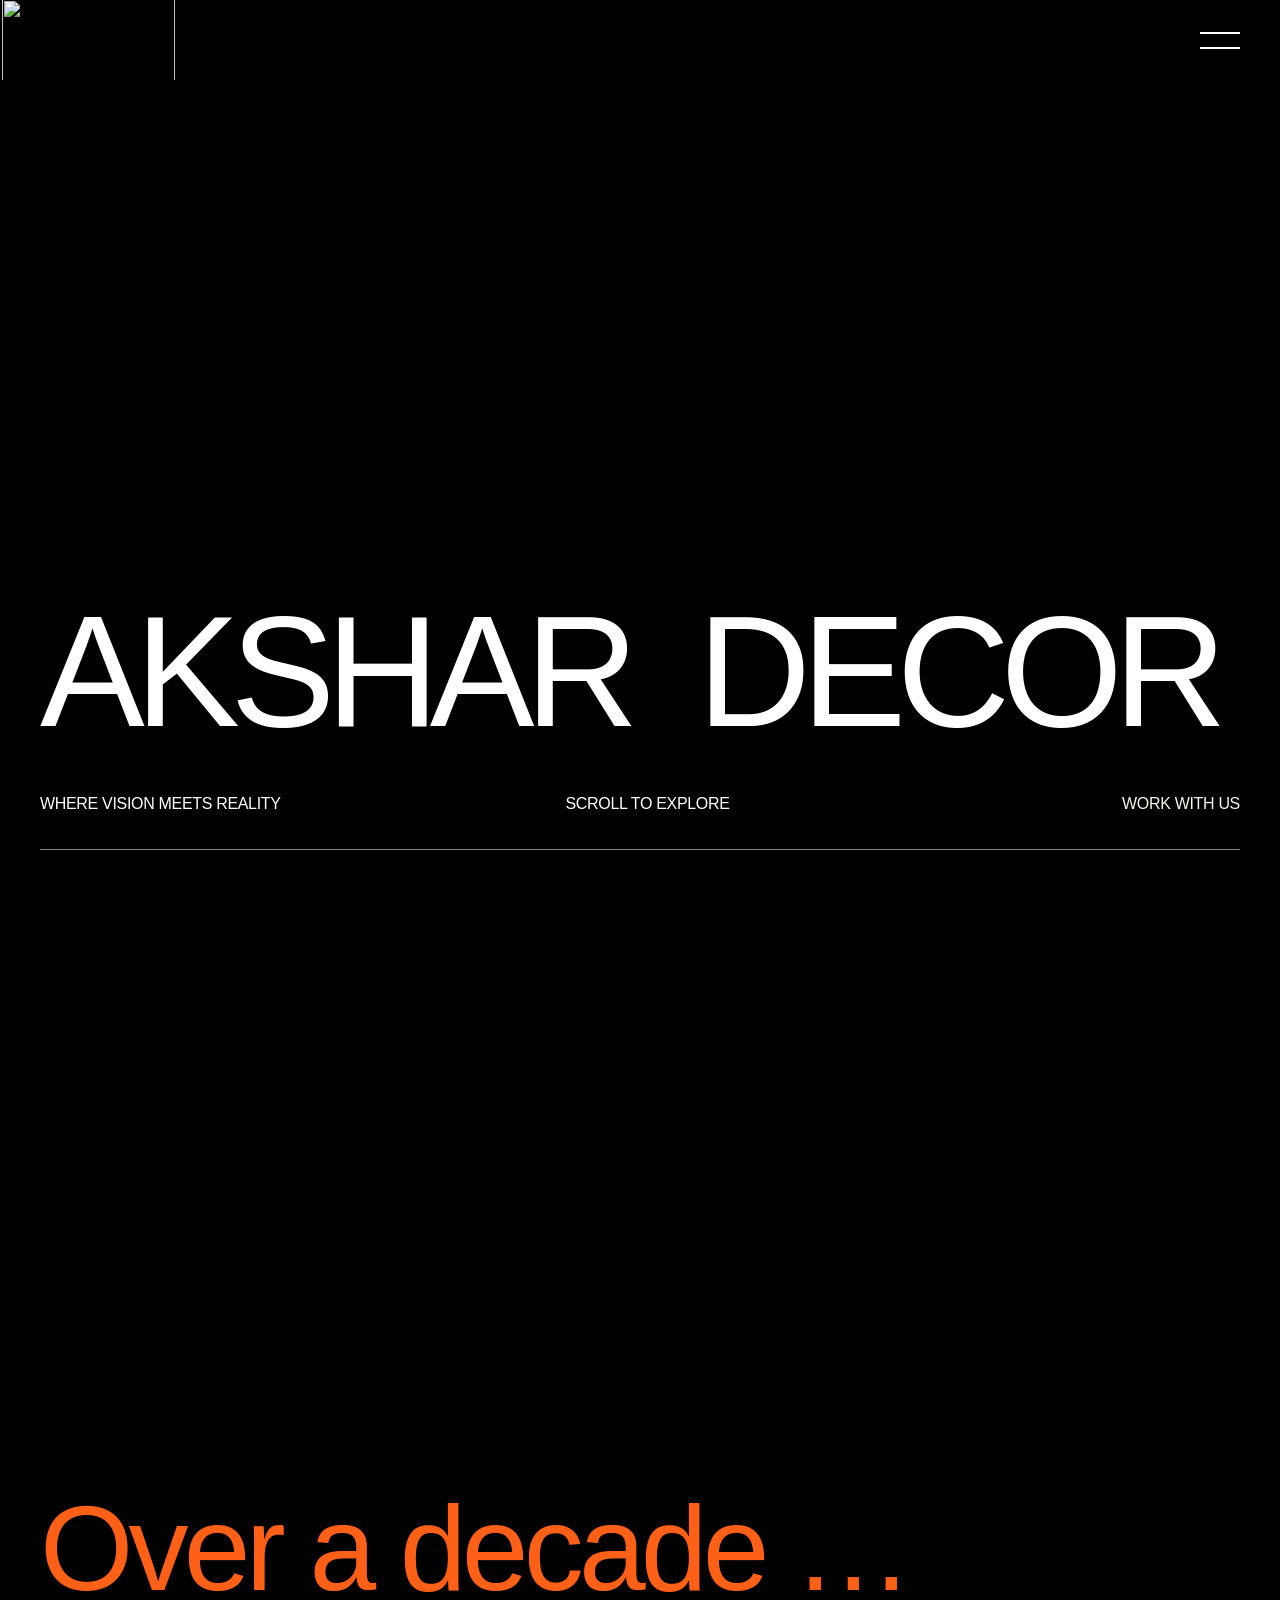
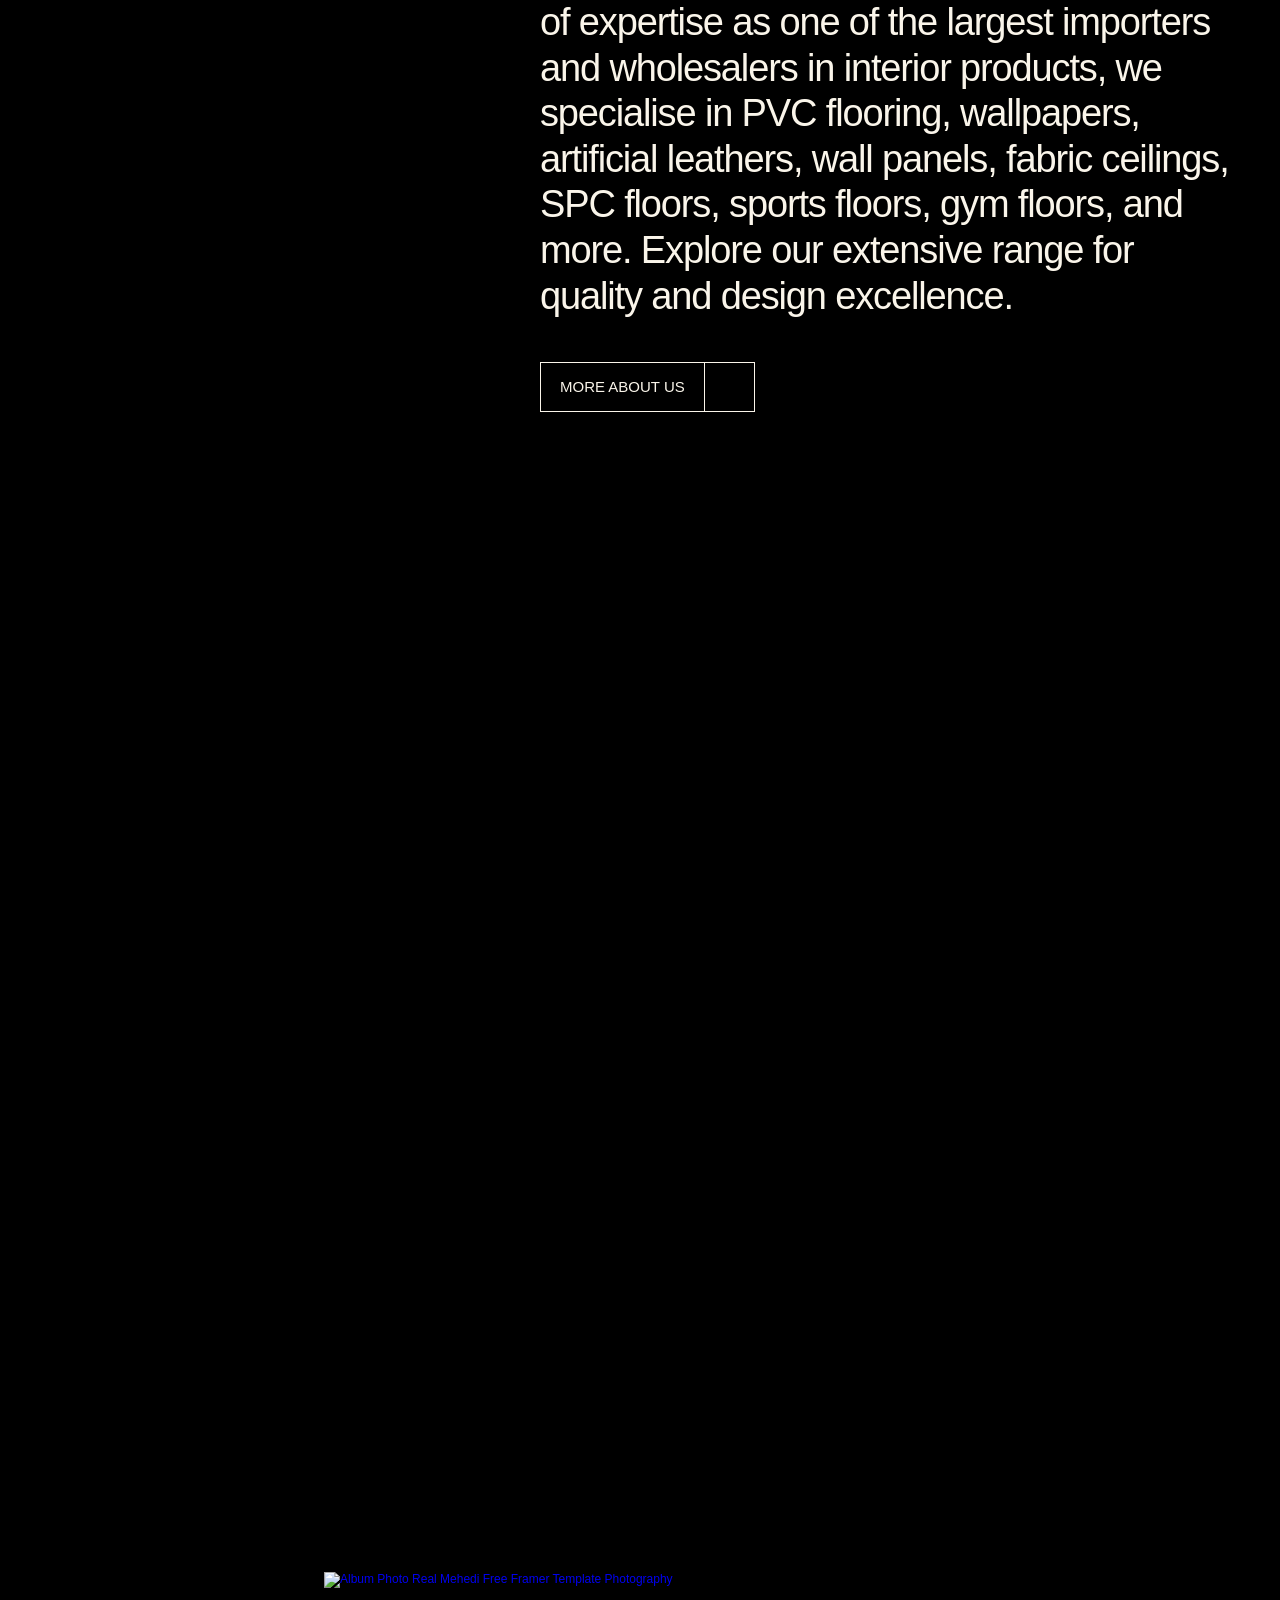
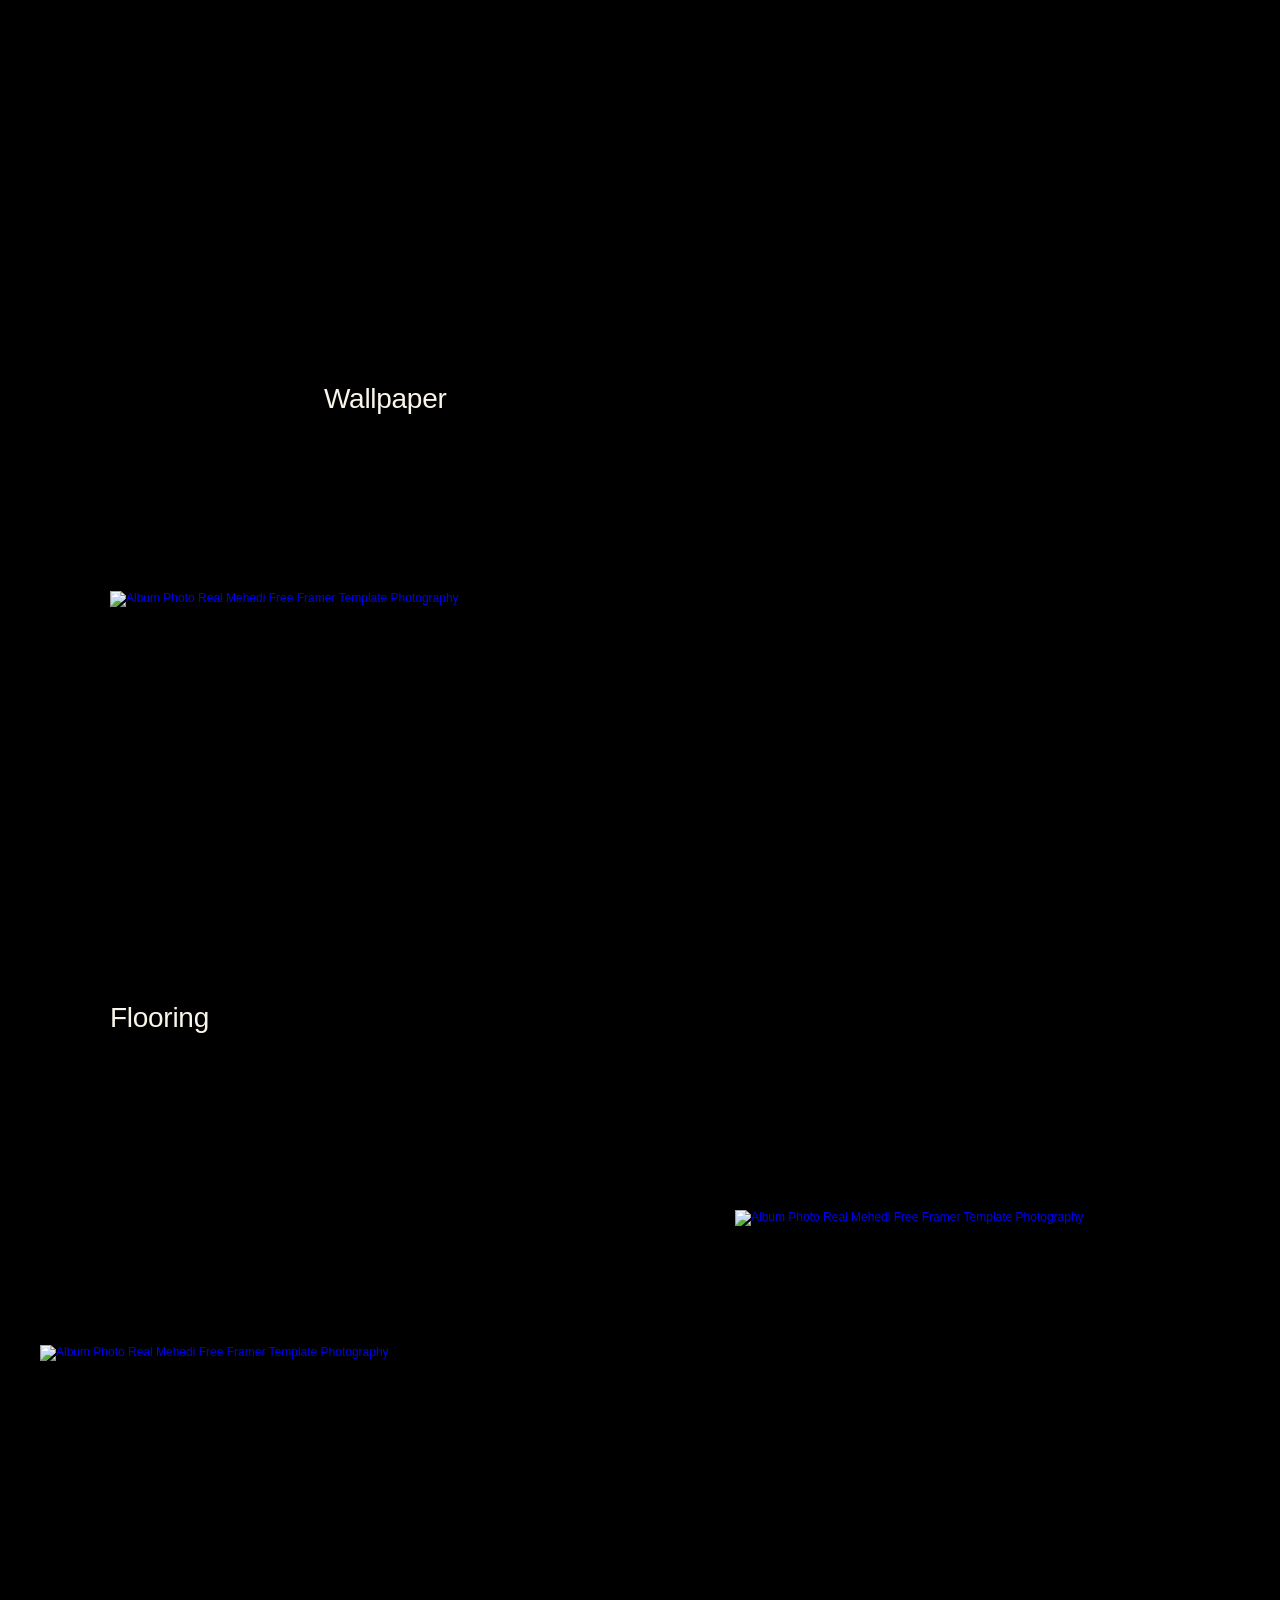
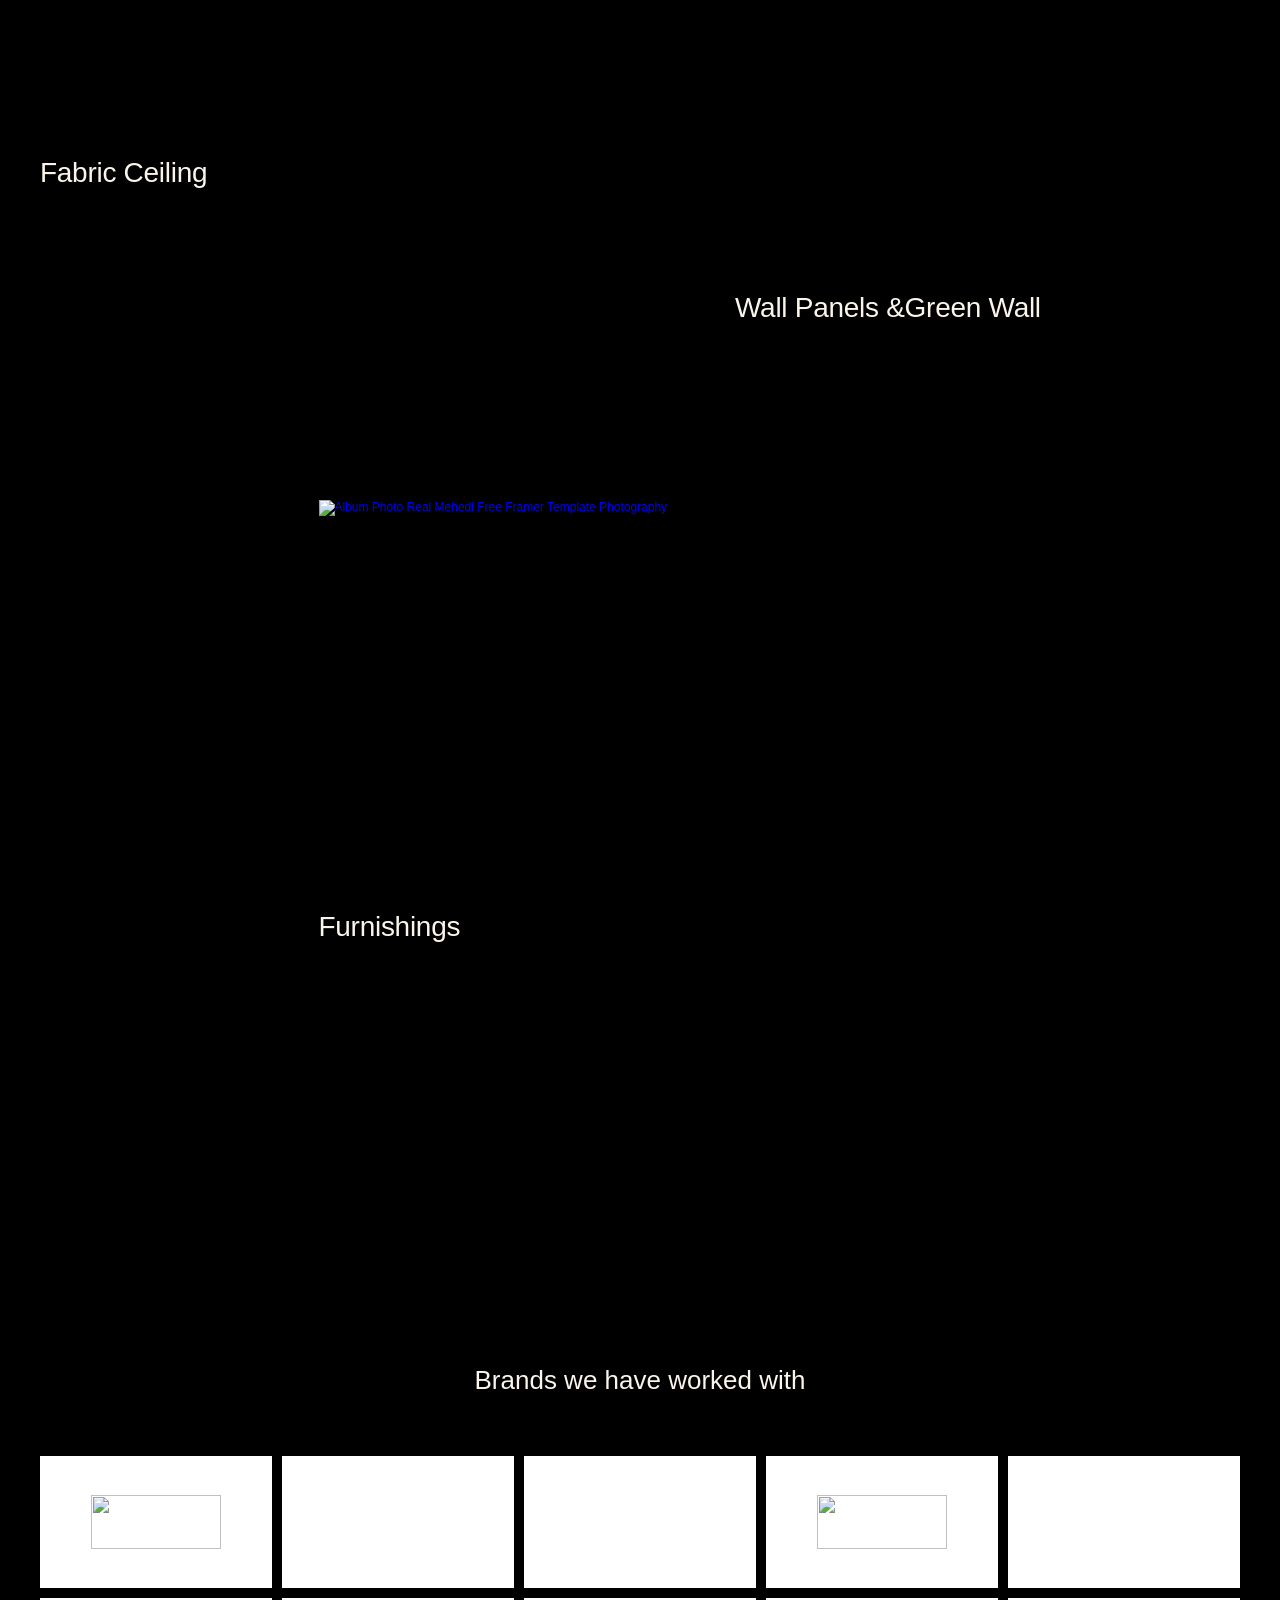
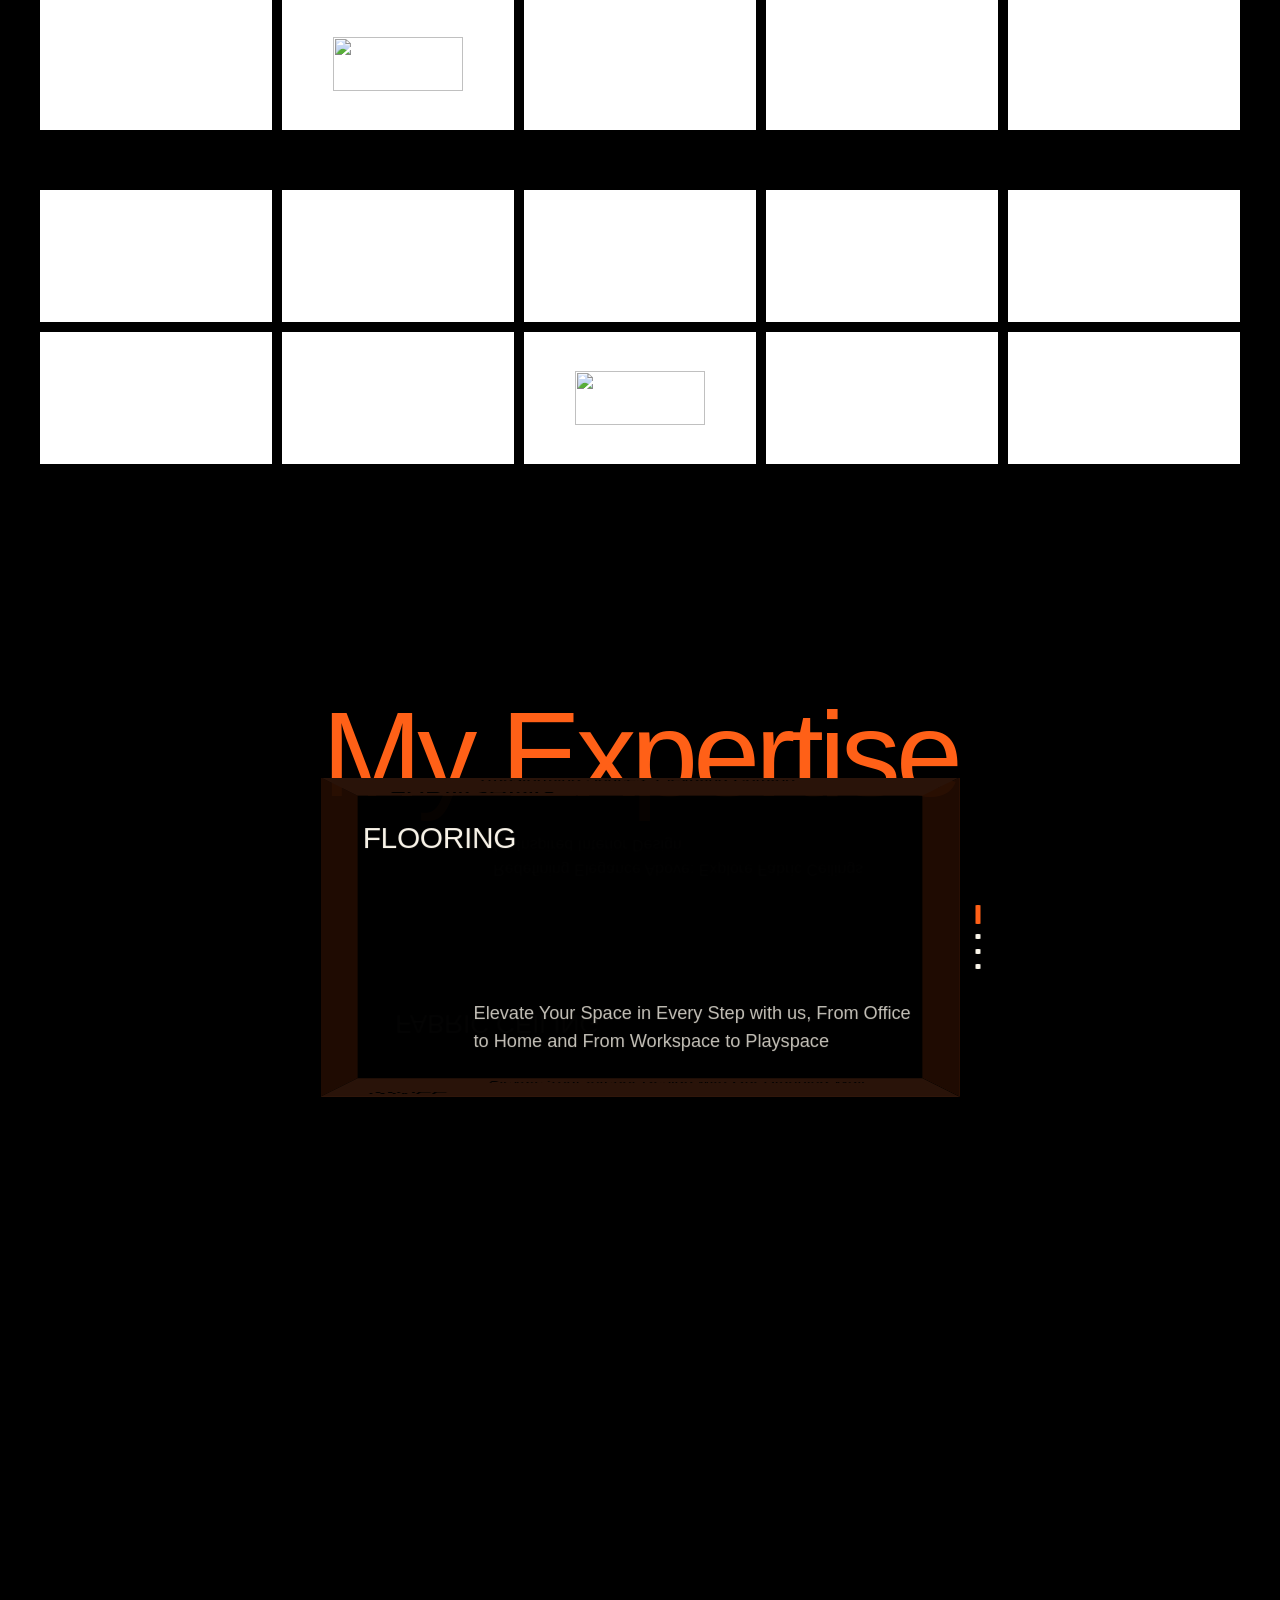
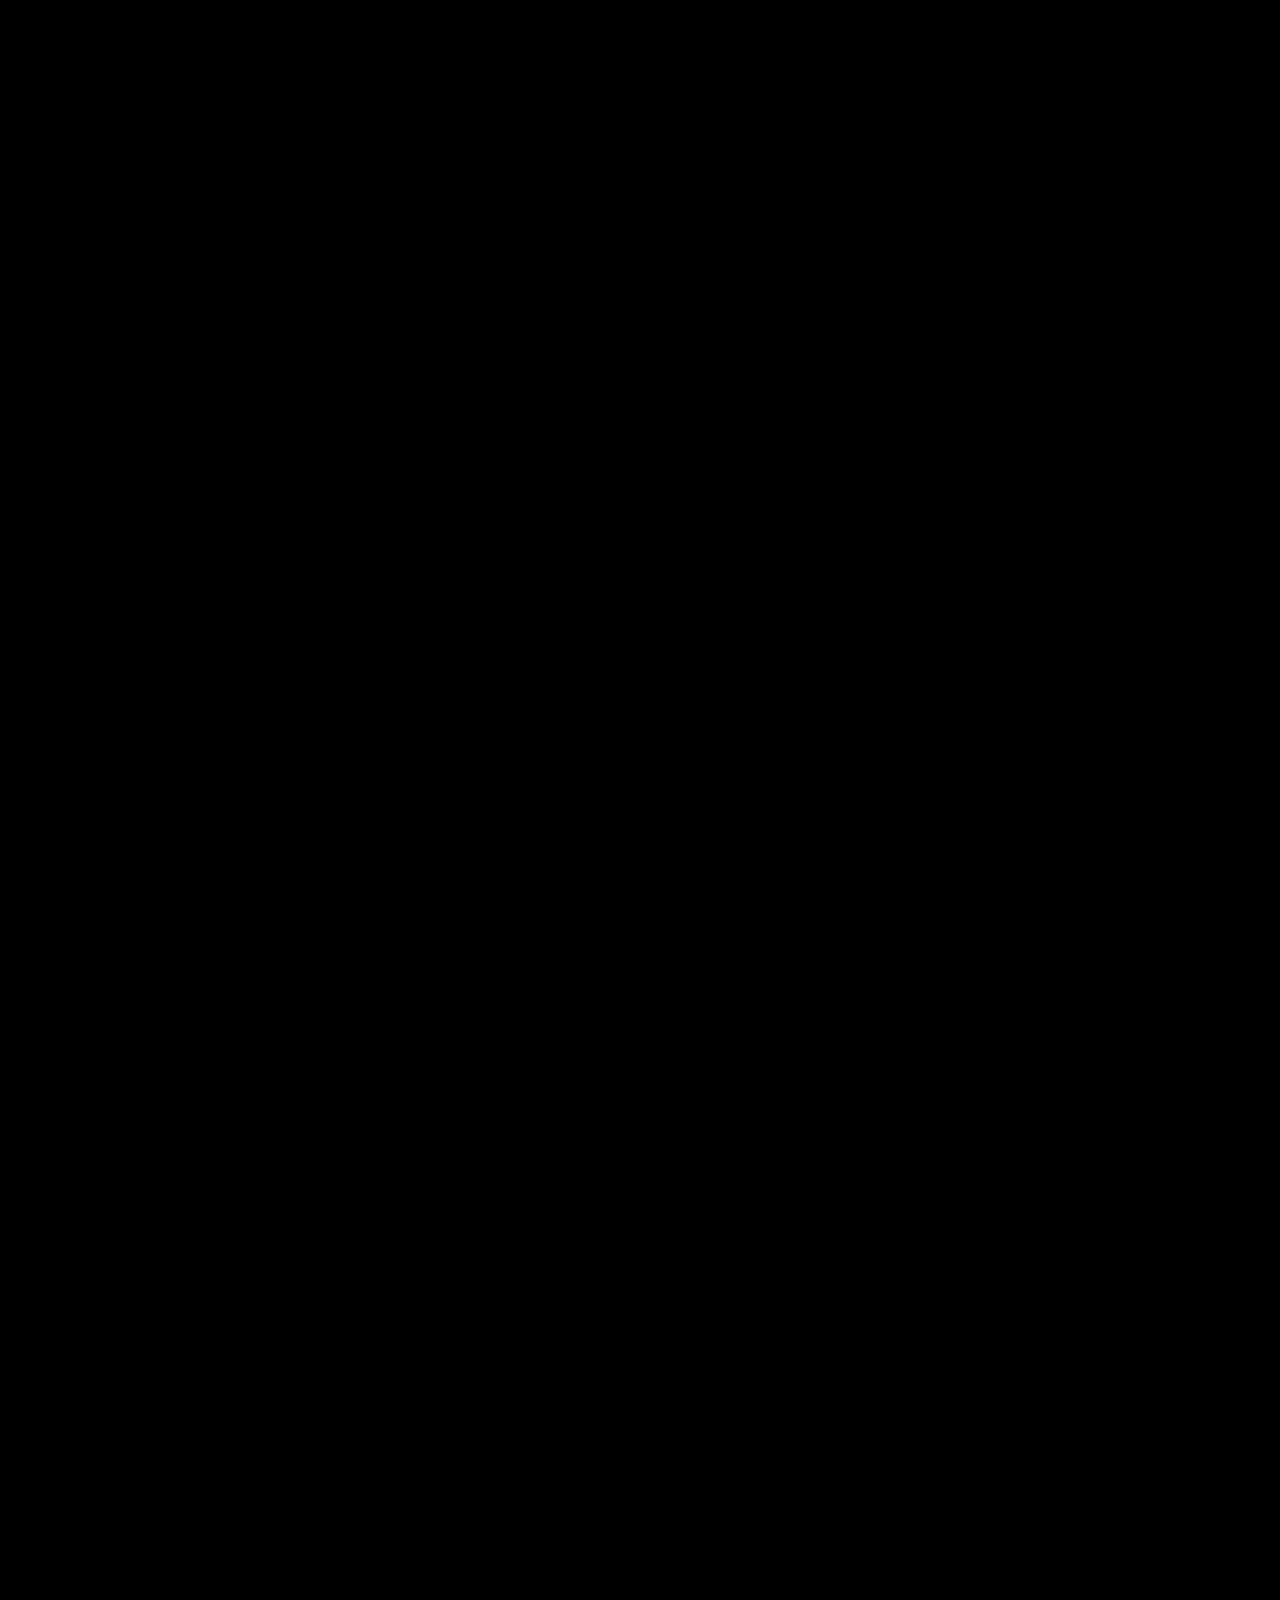
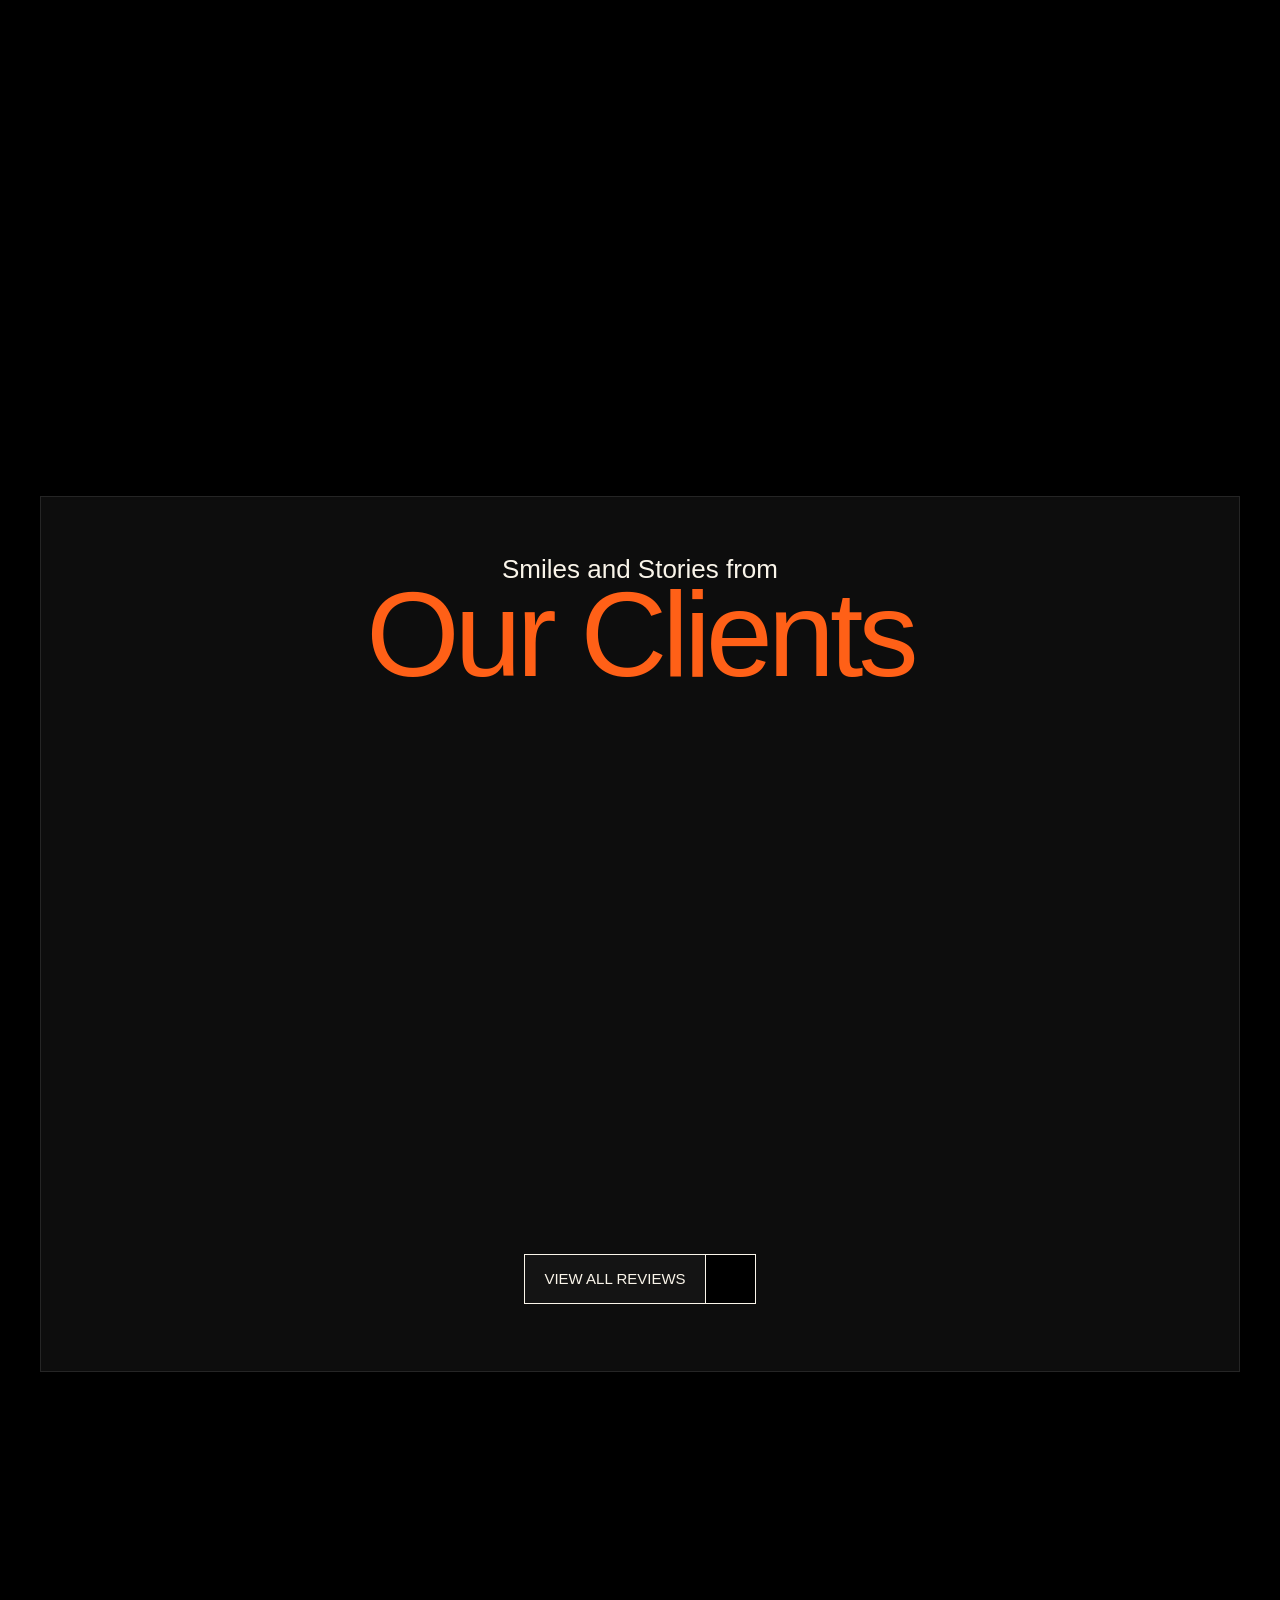
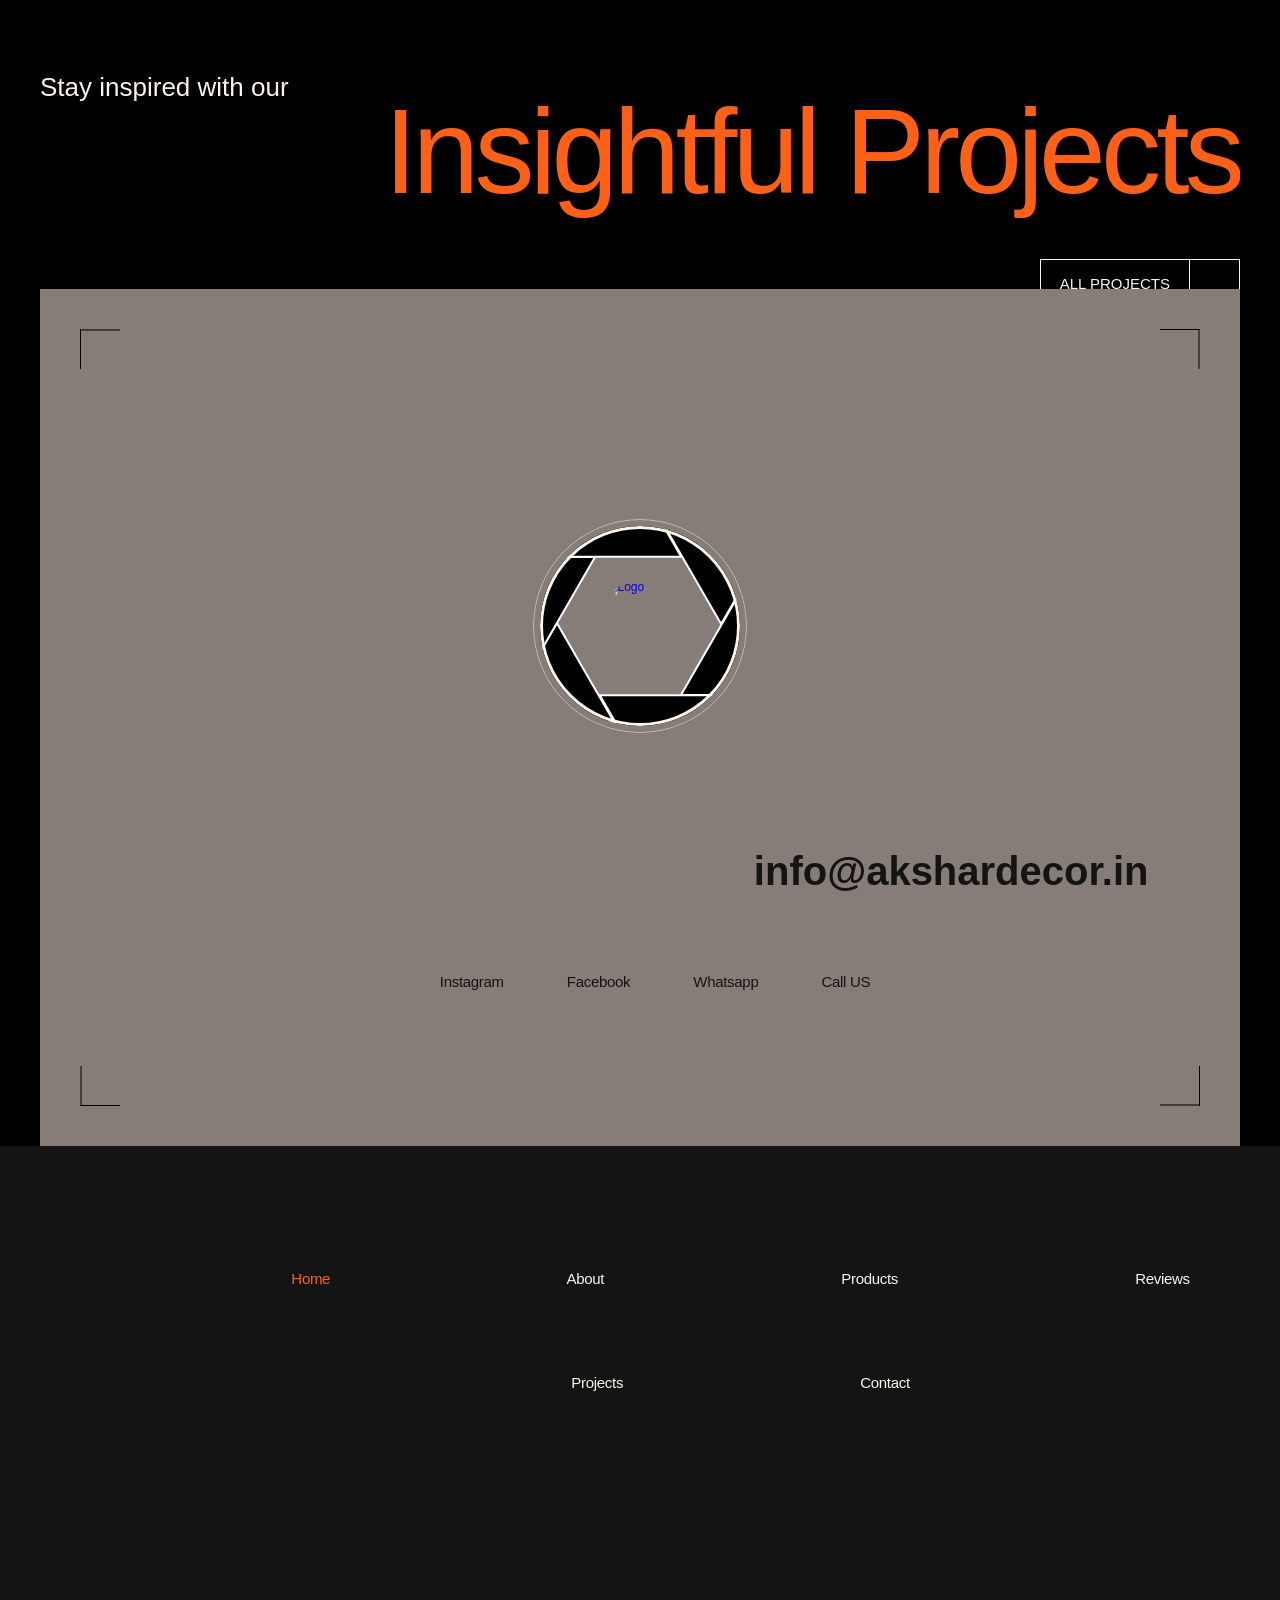
==== index.html @ ba296cf2 "Update and rename decor1.html to index.html" ====
<!doctype html>
<html lang="en-US">
    <head>
        <link rel="stylesheet" href="style.css">

        <meta charset="utf-8">
        <!-- Start of headStart -->
        <!-- End of headStart -->
        <meta name="viewport" content="width=device-width">
        <meta name="generator" content="Framer 0667267">
        <title>Akshar Decor</title>
        <meta name="description" content="Where vision meets reality.....">
        <meta name="framer-search-index" content="https://framerusercontent.com/sites/6Mt0XlxJk4TgmQD5Tj2H3y/searchIndex-MT1AkKlJovez.json">
        <meta name="framer-html-plugin" content="disable">
        <link rel="icon" href="https://framerusercontent.com/images/lYRgE5PRWLh2sh2H7wM096o2to.png">
        <!-- Open Graph / Facebook -->
        <meta property="og:type" content="website">
        <meta property="og:title" content="Akshar Decor">
        <meta property="og:description" content="Where vision meets reality.....">
        <meta property="og:image" content="https://framerusercontent.com/assets/bC09dnhbXzsFrrYWUrcKwjjSZw.png">
        <!-- Twitter -->
        <meta name="twitter:card" content="summary_large_image">
        <meta name="twitter:title" content="Akshar Decor">
        <meta name="twitter:description" content="Where vision meets reality.....">
        <meta name="twitter:image" content="https://framerusercontent.com/assets/bC09dnhbXzsFrrYWUrcKwjjSZw.png">
        <link href="https://fonts.gstatic.com" rel="preconnect" crossorigin>
        <meta name="robots" content="max-image-preview:large">
        <link rel="canonical" href="https://akshardecors.framer.website/">
        <meta property="og:url" content="https://akshardecors.framer.website/">
        <link rel="modulepreload" fetchpriority="low" href="https://framerusercontent.com/sites/6Mt0XlxJk4TgmQD5Tj2H3y/chunk-PTEYWQ74.mjs">
        <link rel="modulepreload" fetchpriority="low" href="https://framerusercontent.com/sites/6Mt0XlxJk4TgmQD5Tj2H3y/chunk-DKTB2747.mjs">
        <link rel="modulepreload" fetchpriority="low" href="https://framerusercontent.com/sites/6Mt0XlxJk4TgmQD5Tj2H3y/chunk-ELYU6EKT.mjs">
        <link rel="modulepreload" fetchpriority="low" href="https://framerusercontent.com/sites/6Mt0XlxJk4TgmQD5Tj2H3y/quAWsPYon5BZ_XJm1fDGmYy6zuif96hhyITgaSnv71c.FKBTX4AJ.mjs">
        <link rel="modulepreload" fetchpriority="low" href="https://framerusercontent.com/sites/6Mt0XlxJk4TgmQD5Tj2H3y/chunk-KNDFZK65.mjs">
        <link rel="modulepreload" fetchpriority="low" href="https://framerusercontent.com/sites/6Mt0XlxJk4TgmQD5Tj2H3y/chunk-2Z3Y2HTB.mjs">
        <link rel="modulepreload" fetchpriority="low" href="https://framerusercontent.com/sites/6Mt0XlxJk4TgmQD5Tj2H3y/chunk-KVJ5CYOG.mjs">
        <link rel="modulepreload" fetchpriority="low" href="https://framerusercontent.com/sites/6Mt0XlxJk4TgmQD5Tj2H3y/chunk-IVU7GTB2.mjs">
        <link rel="modulepreload" fetchpriority="low" href="https://framerusercontent.com/sites/6Mt0XlxJk4TgmQD5Tj2H3y/chunk-LMXL3HBH.mjs">
        <link rel="modulepreload" fetchpriority="low" href="https://framerusercontent.com/sites/6Mt0XlxJk4TgmQD5Tj2H3y/chunk-DG5TS7YD.mjs">
        <link rel="modulepreload" fetchpriority="low" href="https://framerusercontent.com/sites/6Mt0XlxJk4TgmQD5Tj2H3y/chunk-KLRSG3ZH.mjs">
        <link rel="modulepreload" fetchpriority="low" href="https://framerusercontent.com/sites/6Mt0XlxJk4TgmQD5Tj2H3y/chunk-HOC6NLHH.mjs">
        <link rel="modulepreload" fetchpriority="low" href="https://framerusercontent.com/sites/6Mt0XlxJk4TgmQD5Tj2H3y/chunk-6RCL7I2C.mjs">
        <link rel="modulepreload" fetchpriority="low" href="https://framerusercontent.com/sites/6Mt0XlxJk4TgmQD5Tj2H3y/chunk-JLMGGWEQ.mjs">
        <link rel="modulepreload" fetchpriority="low" href="https://framerusercontent.com/sites/6Mt0XlxJk4TgmQD5Tj2H3y/chunk-6PY5553I.mjs">
        <link rel="modulepreload" fetchpriority="low" href="https://framerusercontent.com/sites/6Mt0XlxJk4TgmQD5Tj2H3y/chunk-WRTR5KQ4.mjs">
        <link rel="modulepreload" fetchpriority="low" href="https://framerusercontent.com/sites/6Mt0XlxJk4TgmQD5Tj2H3y/chunk-7BRLLC3O.mjs">
        <link rel="modulepreload" fetchpriority="low" href="https://framerusercontent.com/sites/6Mt0XlxJk4TgmQD5Tj2H3y/chunk-24D3MOZF.mjs">
        <link rel="modulepreload" fetchpriority="low" href="https://framerusercontent.com/sites/6Mt0XlxJk4TgmQD5Tj2H3y/chunk-42U43NKG.mjs">
        
        <!-- Start of headEnd -->
        <!-- End of headEnd -->
    </head>
    <body class="framer-body-ueiKkVaj3-framer-0RrO0">
        <script async src="https://events.framer.com/script" data-fid="a01d0d60efe3e46428be9b378c4801c3139a719148ea64feca57687221bfa5ae"></script>
        <!-- Start of bodyStart -->
        <!-- End of bodyStart -->
        <div id="main" data-framer-hydrate-v2="{&quot;routeId&quot;:&quot;ueiKkVaj3&quot;,&quot;localeId&quot;:&quot;default&quot;,&quot;breakpoints&quot;:[{&quot;hash&quot;:&quot;zgsw7e&quot;,&quot;mediaQuery&quot;:&quot;(min-width: 1200px)&quot;},{&quot;hash&quot;:&quot;7hwwvd&quot;,&quot;mediaQuery&quot;:&quot;(min-width: 810px) and (max-width: 1199px)&quot;},{&quot;hash&quot;:&quot;otwvw4&quot;,&quot;mediaQuery&quot;:&quot;(max-width: 809px)&quot;}]}" data-framer-ssr-released-at="2024-08-16T08:02:21.763Z" data-framer-page-optimized-at="2024-08-20T12:59:38.093Z">
            <!--$-->
            <div class="framer-0RrO0 framer-K0cZt framer-Y8Ad5 framer-MBCui framer-4oi5g framer-N8vaS framer-VGI8c framer-n33ri framer-zgsw7e" style="min-height:100vh;width:auto">
                <div class="framer-1xjyvwg-container" id="1xjyvwg">
                    <div class="ssr-variant hidden-otwvw4">
                        <nav class="framer-0RXqh framer-wgl5nf framer-v-wgl5nf" data-framer-name="Variant 1" style="height:100%;width:100%">
                            <a class="framer-ztgdum framer-jmqyjz" href="./" data-framer-page-link-current="true">
                                <div class="framer-12n0ibb" data-framer-name="Photographer Icon">
                                    <div style="position:absolute;border-radius:inherit;top:0;right:0;bottom:0;left:0" data-framer-background-image-wrapper="true">
                                        <img decoding="async" sizes="(min-width: 1200px) 173px, (min-width: 810px) and (max-width: 1199px) 173px, (max-width: 809px) 122px" srcset="https://framerusercontent.com/images/bC09dnhbXzsFrrYWUrcKwjjSZw.png?scale-down-to=512 512w,https://framerusercontent.com/images/bC09dnhbXzsFrrYWUrcKwjjSZw.png?scale-down-to=1024 1024w,https://framerusercontent.com/images/bC09dnhbXzsFrrYWUrcKwjjSZw.png 1920w" src="https://framerusercontent.com/images/bC09dnhbXzsFrrYWUrcKwjjSZw.png" alt style="display:block;width:100%;height:100%;border-radius:inherit;object-position:center;object-fit:cover;image-rendering:auto" data-framer-original-sizes="173px">
                                    </div>
                                </div>
                            </a>
                            <div class="framer-14pyvng-container">
                                <div class="framer-yKflX framer-6gtf10 framer-v-6gtf10" data-framer-name="Variant 1" data-highlight="true" style="height:100%;width:100%" tabindex="0">
                                    <div class="framer-1li03u1">
                                        <div class="framer-ngm05n" style="background-color:var(--token-7cfab920-9d1e-4f38-8c7a-a58d533b8508, rgb(255, 255, 255));transform:none"></div>
                                        <div class="framer-4i3ez9" style="background-color:var(--token-7cfab920-9d1e-4f38-8c7a-a58d533b8508, rgb(255, 255, 255));transform:none"></div>
                                    </div>
                                </div>
                            </div>
                        </nav>
                    </div>
                    <div class="ssr-variant hidden-7hwwvd hidden-zgsw7e">
                        <nav class="framer-0RXqh framer-wgl5nf framer-v-vdb7x" data-framer-name="Variant 2" style="height:100%;width:100%">
                            <a class="framer-ztgdum framer-jmqyjz" href="./" data-framer-page-link-current="true">
                                <div class="framer-12n0ibb" data-framer-name="Photographer Icon">
                                    <div style="position:absolute;border-radius:inherit;top:0;right:0;bottom:0;left:0" data-framer-background-image-wrapper="true">
                                        <img decoding="async" sizes="(min-width: 1200px) 173px, (min-width: 810px) and (max-width: 1199px) 173px, (max-width: 809px) 122px" srcset="https://framerusercontent.com/images/bC09dnhbXzsFrrYWUrcKwjjSZw.png?scale-down-to=512 512w,https://framerusercontent.com/images/bC09dnhbXzsFrrYWUrcKwjjSZw.png?scale-down-to=1024 1024w,https://framerusercontent.com/images/bC09dnhbXzsFrrYWUrcKwjjSZw.png 1920w" src="https://framerusercontent.com/images/bC09dnhbXzsFrrYWUrcKwjjSZw.png" alt style="display:block;width:100%;height:100%;border-radius:inherit;object-position:center;object-fit:contain;image-rendering:auto" data-framer-original-sizes="122px">
                                    </div>
                                </div>
                            </a>
                            <div class="framer-14pyvng-container">
                                <div class="framer-yKflX framer-6gtf10 framer-v-6gtf10" data-framer-name="Variant 1" data-highlight="true" style="height:100%;width:100%" tabindex="0">
                                    <div class="framer-1li03u1">
                                        <div class="framer-ngm05n" style="background-color:var(--token-7cfab920-9d1e-4f38-8c7a-a58d533b8508, rgb(255, 255, 255));transform:none"></div>
                                        <div class="framer-4i3ez9" style="background-color:var(--token-7cfab920-9d1e-4f38-8c7a-a58d533b8508, rgb(255, 255, 255));transform:none"></div>
                                    </div>
                                </div>
                            </div>
                        </nav>
                    </div>
                </div>
                <div class="ssr-variant hidden-otwvw4">
                    <main class="framer-1sv2b1r" data-framer-name="Main" name="Main">
                        <section class="framer-1wiukws" data-framer-name="Hero" id="quote" name="Hero">
                            <div class="framer-5xme10" data-framer-name="Heading" name="Heading">
                                <div class="framer-1ckxtxg" data-framer-name="Descriptive text &amp; Button" name="Descriptive text &amp; Button"></div>
                                <div class="framer-ujpgkq" data-framer-name="Heading" name="Heading">
                                    <div class="framer-1r7pgrh" id="heading" style="outline:none;display:flex;flex-direction:column;justify-content:flex-start;flex-shrink:0;transform:none" data-framer-component-type="RichTextContainer">
                                        <h1 class="framer-text framer-styles-preset-11xnjq1" data-styles-preset="QBbKt4HEz" style="--framer-text-color:rgb(255, 255, 255)">AKSHAR  DECOR</h1>
                                    </div>
                                    <div class="framer-fcljzk hidden-otwvw4" data-border="true" data-framer-name="Other Elements" name="Other Elements" style="opacity:1;transform:none">
                                        <div class="framer-7p1hhc" style="outline:none;display:flex;flex-direction:column;justify-content:flex-start;flex-shrink:0;transform:none" data-framer-component-type="RichTextContainer">
                                            <p class="framer-text framer-styles-preset-7dhv8r" data-styles-preset="HRBsjwLer" style="--framer-text-color:var(--token-7cfab920-9d1e-4f38-8c7a-a58d533b8508, rgb(255, 255, 255))">Where vision meets reality</p>
                                        </div>
                                        <div class="framer-1e0wsos">
                                            <div class="framer-1831b5g-container" style="opacity:1;transform:none">
                                                <div style="display:contents"></div>
                                            </div>
                                            <div class="framer-yzezt0" style="outline:none;display:flex;flex-direction:column;justify-content:flex-start;flex-shrink:0;transform:none" data-framer-component-type="RichTextContainer">
                                                <p class="framer-text framer-styles-preset-7dhv8r" data-styles-preset="HRBsjwLer" style="--framer-text-alignment:center;--framer-text-color:var(--token-7cfab920-9d1e-4f38-8c7a-a58d533b8508, rgb(255, 255, 255))">Scroll to Explore</p>
                                            </div>
                                        </div>
                                        <div class="framer-moh0jn" style="outline:none;display:flex;flex-direction:column;justify-content:flex-start;flex-shrink:0;transform:none" data-framer-component-type="RichTextContainer">
                                            <p class="framer-text framer-styles-preset-7dhv8r" data-styles-preset="HRBsjwLer" style="--framer-text-alignment:right;--framer-text-color:var(--token-7cfab920-9d1e-4f38-8c7a-a58d533b8508, rgb(255, 255, 255))">
                                                <a class="framer-text framer-styles-preset-yx9a1c" data-styles-preset="xHea8ZIZv" href="./contact">Work with us</a>
                                            </p>
                                        </div>
                                    </div>
                                </div>
                            </div>
                            <div class="framer-w7mlg6" data-framer-name="Video's 1st Frame Screenshot Here" name="Video's 1st Frame Screenshot Here" style="opacity:1;transform:none">
                                <div class="framer-i1ifx2-container">
                                    <video src="https://framerusercontent.com/assets/KL5sOT8z06SJ0HzqTO88IJhjlk.mp4" loop muted playsinline style="cursor:auto;width:100%;height:100%;border-radius:0px;display:block;object-fit:cover;background-color:rgba(0, 0, 0, 0);object-position:50% 50%"></video>
                                </div>
                            </div>
                            <div class="framer-mzv19e" data-framer-name="About" id="about" name="About">
                                <div class="framer-wh9kny" data-framer-name="About Me Container" id="about-me" name="About Me Container">
                                    <div class="framer-wsu4eg" style="outline:none;display:flex;flex-direction:column;justify-content:flex-start;flex-shrink:0;transform:none" data-framer-component-type="RichTextContainer">
                                        <h2 class="framer-text framer-styles-preset-qo0s7g" data-styles-preset="HvbIeng7X" style="--framer-text-alignment:left;--framer-text-color:var(--token-9f0badbf-8d74-41b8-a73a-e1a6bdec487b, rgb(240, 92, 58))">Over a decade …</h2>
                                    </div>
                                    <div class="framer-1ocd5a1" data-framer-name="Content Wrapper" name="Content Wrapper">
                                        <div class="framer-65akvn" style="outline:none;display:flex;flex-direction:column;justify-content:flex-start;flex-shrink:0;transform:none" data-framer-component-type="RichTextContainer">
                                            <p class="framer-text framer-styles-preset-1q3l3un" data-styles-preset="YlG7eJng5" style="--framer-text-color:var(--token-c09d492a-e729-4cbb-b155-5952e8c0f0ee, rgb(250, 245, 234))">of expertise as one of the largest importers and wholesalers in interior products, we specialise in PVC flooring, wallpapers, artificial leathers, wall panels, fabric ceilings, SPC floors, sports floors, gym floors, and more. Explore our extensive range for quality and design excellence.</p>
                                        </div>
                                        <div class="framer-1mfjkz6-container">
                                            <a class="framer-PpzaG framer-i2c5ab framer-v-i2c5ab framer-1mcd2na" data-framer-name="Stroke" style="background-color:rgba(0, 0, 0, 0)" href="./about" tabindex="0">
                                                <div class="framer-1gag0w9" data-border="true" style="--border-bottom-width:1px;--border-color:var(--token-c09d492a-e729-4cbb-b155-5952e8c0f0ee, rgb(250, 245, 234));--border-left-width:1px;--border-right-width:1px;--border-style:solid;--border-top-width:1px;background-color:rgba(0, 0, 0, 0)">
                                                    <div class="framer-1tcvxl4" style="outline:none;display:flex;flex-direction:column;justify-content:flex-start;flex-shrink:0;--extracted-r6o4lv:var(--token-c09d492a-e729-4cbb-b155-5952e8c0f0ee, rgb(250, 245, 234));--framer-link-text-color:rgb(0, 153, 255);--framer-link-text-decoration:underline;transform:none" data-framer-component-type="RichTextContainer">
                                                        <p style="--font-selector:RlM7U2F0b3NoaS1tZWRpdW0=;--framer-font-family:&quot;Satoshi&quot;, &quot;Satoshi Placeholder&quot;, sans-serif;--framer-font-size:15px;--framer-font-weight:500;--framer-text-color:var(--extracted-r6o4lv, var(--token-c09d492a-e729-4cbb-b155-5952e8c0f0ee, rgb(250, 245, 234)));--framer-text-transform:uppercase" class="framer-text">More About Us</p>
                                                    </div>
                                                </div>
                                                <div class="framer-1qcj9l6" data-border="true" style="--border-bottom-width:1px;--border-color:var(--token-c09d492a-e729-4cbb-b155-5952e8c0f0ee, rgb(250, 245, 234));--border-left-width:0px;--border-right-width:1px;--border-style:solid;--border-top-width:1px;background-color:rgba(0, 0, 0, 0)">
                                                    <div class="framer-28a42q-container" style="transform:rotate(45deg)">
                                                        <div style="display:contents"></div>
                                                    </div>
                                                </div>
                                            </a>
                                        </div>
                                    </div>
                                </div>
                            </div>
                        </section>
                        <div class="framer-1f4bu8i" data-framer-name="Works" name="Works">
                            <div class="framer-1qkq5t4" data-framer-name="Sticky" name="Sticky">
                                <div class="framer-y5ibpq" data-framer-name="Heading Wrapper" name="Heading Wrapper">
                                    <div class="framer-qlj7uz" data-framer-name="Title Blur" name="Title Blur">
                                        <div class="framer-1kcv17r" style="outline:none;display:flex;flex-direction:column;justify-content:flex-start;flex-shrink:0;opacity:1;transform:translate(-50%, -50%) perspective(1200px) translateY(170px)" data-framer-component-type="RichTextContainer">
                                            <h2 class="framer-text framer-styles-preset-qo0s7g" data-styles-preset="HvbIeng7X" style="--framer-text-color:var(--token-9f0badbf-8d74-41b8-a73a-e1a6bdec487b, rgb(207, 72, 62))">PRODUCTS</h2>
                                        </div>
                                    </div>
                                </div>
                            </div>
                            <div class="framer-zxrcql" data-framer-name="Projects" id="works" name="Projects">
                                <div class="framer-12scirv" data-framer-name="1" name="1" style="opacity:1;transform:perspective(1200px) translateY(100px)">
                                    <div class="framer-1ad3h0b">
                                        <a class="framer-kk08hf framer-3hkk98" data-framer-cursor="1qla27q" data-framer-name="Project" name="Project" href="./wallpaper-main-and-detail/wallpaper">
                                            <div class="framer-kcudnx">
                                                <div style="position:absolute;border-radius:inherit;top:0;right:0;bottom:0;left:0" data-framer-background-image-wrapper="true">
                                                    <img decoding="async" loading="lazy" sizes="(min-width: 1200px) 632px, (min-width: 810px) and (max-width: 1199px) 632px, (max-width: 809px) 364px" srcset="https://framerusercontent.com/images/KS04XN0JIrABrSb5rkvCNTvZGFw.jpg 720w" src="https://framerusercontent.com/images/KS04XN0JIrABrSb5rkvCNTvZGFw.jpg" alt="Album Photo Real Mehedi Free Framer Template Photography" style="display:block;width:100%;height:100%;border-radius:inherit;object-position:center;object-fit:cover;image-rendering:auto" data-framer-original-sizes="632px">
                                                </div>
                                            </div>
                                            <div class="framer-1js3gkh">
                                                <div class="framer-1huxllo">
                                                    <div class="framer-1rt3yvk" style="outline:none;display:flex;flex-direction:column;justify-content:flex-start;flex-shrink:0;transform:none" data-framer-component-type="RichTextContainer">
                                                        <h3 class="framer-text framer-styles-preset-qrpho1" data-styles-preset="X7ylXautb" style="--framer-text-color:var(--token-c09d492a-e729-4cbb-b155-5952e8c0f0ee, rgb(250, 245, 234))">Wallpaper</h3>
                                                    </div>
                                                    <div class="framer-813hf3-container">
                                                        <div style="display:contents"></div>
                                                    </div>
                                                </div>
                                            </div>
                                            <div class="framer-wvkiva">
                                                <div class="framer-1tn3glu-container" style="transform:rotate(180deg)">
                                                    <div class="framer-gsp2Z framer-1difbf framer-v-1difbf" data-framer-name="Light" style="height:100%;width:100%" tabindex="0">
                                                        <div class="framer-1pb5016" style="background-color:var(--token-c09d492a-e729-4cbb-b155-5952e8c0f0ee, rgb(250, 245, 234))"></div>
                                                        <div class="framer-ojsu3e" style="background-color:var(--token-c09d492a-e729-4cbb-b155-5952e8c0f0ee, rgb(250, 245, 234));transform:rotate(90deg)"></div>
                                                    </div>
                                                </div>
                                            </div>
                                            <div class="framer-1ae43cc-container" style="transform:rotate(270deg)">
                                                <div class="framer-gsp2Z framer-1difbf framer-v-1difbf" data-framer-name="Light" style="height:100%;width:100%" tabindex="0">
                                                    <div class="framer-1pb5016" style="background-color:var(--token-c09d492a-e729-4cbb-b155-5952e8c0f0ee, rgb(250, 245, 234))"></div>
                                                    <div class="framer-ojsu3e" style="background-color:var(--token-c09d492a-e729-4cbb-b155-5952e8c0f0ee, rgb(250, 245, 234));transform:rotate(90deg)"></div>
                                                </div>
                                            </div>
                                            <div class="framer-c81qnj-container" style="transform:rotate(360deg)">
                                                <div class="framer-gsp2Z framer-1difbf framer-v-1difbf" data-framer-name="Light" style="height:100%;width:100%" tabindex="0">
                                                    <div class="framer-1pb5016" style="background-color:var(--token-c09d492a-e729-4cbb-b155-5952e8c0f0ee, rgb(250, 245, 234))"></div>
                                                    <div class="framer-ojsu3e" style="background-color:var(--token-c09d492a-e729-4cbb-b155-5952e8c0f0ee, rgb(250, 245, 234));transform:rotate(90deg)"></div>
                                                </div>
                                            </div>
                                            <div class="framer-4ofcxc-container" style="transform:rotate(90deg)">
                                                <div class="framer-gsp2Z framer-1difbf framer-v-1difbf" data-framer-name="Light" style="height:100%;width:100%" tabindex="0">
                                                    <div class="framer-1pb5016" style="background-color:var(--token-c09d492a-e729-4cbb-b155-5952e8c0f0ee, rgb(250, 245, 234))"></div>
                                                    <div class="framer-ojsu3e" style="background-color:var(--token-c09d492a-e729-4cbb-b155-5952e8c0f0ee, rgb(250, 245, 234));transform:rotate(90deg)"></div>
                                                </div>
                                            </div>
                                        </a>
                                    </div>
                                </div>
                                <div class="framer-1ft87t" data-framer-name="2" name="2" style="opacity:1;transform:perspective(1200px) translateY(100px)">
                                    <div class="framer-12f6oi3">
                                        <a class="framer-ze717t framer-3hkk98" data-framer-cursor="1qla27q" data-framer-name="Project" name="Project" href="./flooring/pvc-carpet">
                                            <div class="framer-1jyi1z6">
                                                <div style="position:absolute;border-radius:inherit;top:0;right:0;bottom:0;left:0" data-framer-background-image-wrapper="true">
                                                    <img decoding="async" loading="lazy" sizes="718px" src="https://framerusercontent.com/images/1cWhTyVOSMB0hT6BjJMSlC9BRGA.jpg" alt="Album Photo Real Mehedi Free Framer Template Photography" style="display:block;width:100%;height:100%;border-radius:inherit;object-position:52.9% 65.1%;object-fit:cover;image-rendering:auto">
                                                </div>
                                            </div>
                                            <div class="framer-1oct2qh">
                                                <div class="framer-1e63qn8">
                                                    <div class="framer-160uezv" style="outline:none;display:flex;flex-direction:column;justify-content:flex-start;flex-shrink:0;transform:none" data-framer-component-type="RichTextContainer">
                                                        <h3 class="framer-text framer-styles-preset-qrpho1" data-styles-preset="X7ylXautb" style="--framer-text-color:var(--token-c09d492a-e729-4cbb-b155-5952e8c0f0ee, rgb(250, 245, 234))">Flooring</h3>
                                                    </div>
                                                    <div class="framer-11pjq2h-container">
                                                        <div style="display:contents"></div>
                                                    </div>
                                                </div>
                                            </div>
                                            <div class="framer-8y04tc-container" style="transform:rotate(180deg)">
                                                <div class="framer-gsp2Z framer-1difbf framer-v-1difbf" data-framer-name="Light" style="height:100%;width:100%" tabindex="0">
                                                    <div class="framer-1pb5016" style="background-color:var(--token-c09d492a-e729-4cbb-b155-5952e8c0f0ee, rgb(250, 245, 234))"></div>
                                                    <div class="framer-ojsu3e" style="background-color:var(--token-c09d492a-e729-4cbb-b155-5952e8c0f0ee, rgb(250, 245, 234));transform:rotate(90deg)"></div>
                                                </div>
                                            </div>
                                            <div class="framer-1lxwjsb-container" style="transform:rotate(270deg)">
                                                <div class="framer-gsp2Z framer-1difbf framer-v-1difbf" data-framer-name="Light" style="height:100%;width:100%" tabindex="0">
                                                    <div class="framer-1pb5016" style="background-color:var(--token-c09d492a-e729-4cbb-b155-5952e8c0f0ee, rgb(250, 245, 234))"></div>
                                                    <div class="framer-ojsu3e" style="background-color:var(--token-c09d492a-e729-4cbb-b155-5952e8c0f0ee, rgb(250, 245, 234));transform:rotate(90deg)"></div>
                                                </div>
                                            </div>
                                            <div class="framer-1j69hb8-container" style="transform:rotate(360deg)">
                                                <div class="framer-gsp2Z framer-1difbf framer-v-1difbf" data-framer-name="Light" style="height:100%;width:100%" tabindex="0">
                                                    <div class="framer-1pb5016" style="background-color:var(--token-c09d492a-e729-4cbb-b155-5952e8c0f0ee, rgb(250, 245, 234))"></div>
                                                    <div class="framer-ojsu3e" style="background-color:var(--token-c09d492a-e729-4cbb-b155-5952e8c0f0ee, rgb(250, 245, 234));transform:rotate(90deg)"></div>
                                                </div>
                                            </div>
                                            <div class="framer-cct9by-container" style="transform:rotate(90deg)">
                                                <div class="framer-gsp2Z framer-1difbf framer-v-1difbf" data-framer-name="Light" style="height:100%;width:100%" tabindex="0">
                                                    <div class="framer-1pb5016" style="background-color:var(--token-c09d492a-e729-4cbb-b155-5952e8c0f0ee, rgb(250, 245, 234))"></div>
                                                    <div class="framer-ojsu3e" style="background-color:var(--token-c09d492a-e729-4cbb-b155-5952e8c0f0ee, rgb(250, 245, 234));transform:rotate(90deg)"></div>
                                                </div>
                                            </div>
                                        </a>
                                    </div>
                                </div>
                                <div class="framer-71u7wp" data-framer-name="3 &amp; 4" name="3 &amp; 4" style="opacity:1;transform:perspective(1200px) translateY(100px)">
                                    <div class="framer-10a6hf5">
                                        <a class="framer-1lvdncm framer-3hkk98" data-framer-cursor="1qla27q" data-framer-name="Project" name="Project" href="./fabric-ceiling">
                                            <div class="ssr-variant hidden-7hwwvd">
                                                <div class="framer-1wxl5xb">
                                                    <div style="position:absolute;border-radius:inherit;top:0;right:0;bottom:0;left:0" data-framer-background-image-wrapper="true">
                                                        <img decoding="async" loading="lazy" sizes="451px" src="https://framerusercontent.com/images/eoecdyvRZ7W58NMNdsVUZvREOqQ.jpg" alt="Album Photo Real Mehedi Free Framer Template Photography" style="display:block;width:100%;height:100%;border-radius:inherit;object-position:47.2% 48.9%;object-fit:cover;image-rendering:auto">
                                                    </div>
                                                </div>
                                            </div>
                                            <div class="ssr-variant hidden-zgsw7e">
                                                <div class="framer-1wxl5xb">
                                                    <div style="position:absolute;border-radius:inherit;top:0;right:0;bottom:0;left:0" data-framer-background-image-wrapper="true">
                                                        <img decoding="async" loading="lazy" sizes="335px" src="https://framerusercontent.com/images/eoecdyvRZ7W58NMNdsVUZvREOqQ.jpg" alt="Album Photo Real Mehedi Free Framer Template Photography" style="display:block;width:100%;height:100%;border-radius:inherit;object-position:47.2% 48.9%;object-fit:cover;image-rendering:auto">
                                                    </div>
                                                </div>
                                            </div>
                                            <div class="framer-c2ky1g">
                                                <div class="framer-5fht1m">
                                                    <div class="framer-q0sg23" style="outline:none;display:flex;flex-direction:column;justify-content:flex-start;flex-shrink:0;transform:none" data-framer-component-type="RichTextContainer">
                                                        <h3 class="framer-text framer-styles-preset-qrpho1" data-styles-preset="X7ylXautb" style="--framer-text-color:var(--token-c09d492a-e729-4cbb-b155-5952e8c0f0ee, rgb(250, 245, 234))">Fabric Ceiling</h3>
                                                    </div>
                                                    <div class="framer-6u7nxu-container">
                                                        <div style="display:contents"></div>
                                                    </div>
                                                </div>
                                            </div>
                                            <div class="framer-1yz7heh-container" style="transform:rotate(180deg)">
                                                <div class="framer-gsp2Z framer-1difbf framer-v-1difbf" data-framer-name="Light" style="height:100%;width:100%" tabindex="0">
                                                    <div class="framer-1pb5016" style="background-color:var(--token-c09d492a-e729-4cbb-b155-5952e8c0f0ee, rgb(250, 245, 234))"></div>
                                                    <div class="framer-ojsu3e" style="background-color:var(--token-c09d492a-e729-4cbb-b155-5952e8c0f0ee, rgb(250, 245, 234));transform:rotate(90deg)"></div>
                                                </div>
                                            </div>
                                            <div class="framer-mbe0e6-container" style="transform:rotate(270deg)">
                                                <div class="framer-gsp2Z framer-1difbf framer-v-1difbf" data-framer-name="Light" style="height:100%;width:100%" tabindex="0">
                                                    <div class="framer-1pb5016" style="background-color:var(--token-c09d492a-e729-4cbb-b155-5952e8c0f0ee, rgb(250, 245, 234))"></div>
                                                    <div class="framer-ojsu3e" style="background-color:var(--token-c09d492a-e729-4cbb-b155-5952e8c0f0ee, rgb(250, 245, 234));transform:rotate(90deg)"></div>
                                                </div>
                                            </div>
                                            <div class="framer-11d7riq-container" style="transform:rotate(360deg)">
                                                <div class="framer-gsp2Z framer-1difbf framer-v-1difbf" data-framer-name="Light" style="height:100%;width:100%" tabindex="0">
                                                    <div class="framer-1pb5016" style="background-color:var(--token-c09d492a-e729-4cbb-b155-5952e8c0f0ee, rgb(250, 245, 234))"></div>
                                                    <div class="framer-ojsu3e" style="background-color:var(--token-c09d492a-e729-4cbb-b155-5952e8c0f0ee, rgb(250, 245, 234));transform:rotate(90deg)"></div>
                                                </div>
                                            </div>
                                            <div class="framer-flfakp-container" style="transform:rotate(90deg)">
                                                <div class="framer-gsp2Z framer-1difbf framer-v-1difbf" data-framer-name="Light" style="height:100%;width:100%" tabindex="0">
                                                    <div class="framer-1pb5016" style="background-color:var(--token-c09d492a-e729-4cbb-b155-5952e8c0f0ee, rgb(250, 245, 234))"></div>
                                                    <div class="framer-ojsu3e" style="background-color:var(--token-c09d492a-e729-4cbb-b155-5952e8c0f0ee, rgb(250, 245, 234));transform:rotate(90deg)"></div>
                                                </div>
                                            </div>
                                        </a>
                                    </div>
                                    <div class="framer-1e64s1a">
                                        <a class="framer-tvauvn framer-3hkk98" data-framer-cursor="1qla27q" data-framer-name="Project" name="Project" href="./wall-panels-and-green-walls/wall-panels">
                                            <div class="ssr-variant hidden-7hwwvd">
                                                <div class="framer-1wfu7he">
                                                    <div style="position:absolute;border-radius:inherit;top:0;right:0;bottom:0;left:0" data-framer-background-image-wrapper="true">
                                                        <img decoding="async" loading="lazy" sizes="505px" src="https://framerusercontent.com/images/lcA7RplW15Yr9HKV6SpERWQdwM.jpg?scale-down-to=1024" alt="Album Photo Real Mehedi Free Framer Template Photography" style="display:block;width:100%;height:100%;border-radius:inherit;object-position:center;object-fit:cover;image-rendering:auto">
                                                    </div>
                                                </div>
                                            </div>
                                            <div class="ssr-variant hidden-zgsw7e">
                                                <div class="framer-1wfu7he">
                                                    <div style="position:absolute;border-radius:inherit;top:0;right:0;bottom:0;left:0" data-framer-background-image-wrapper="true">
                                                        <img decoding="async" loading="lazy" sizes="334px" src="https://framerusercontent.com/images/lcA7RplW15Yr9HKV6SpERWQdwM.jpg?scale-down-to=1024" alt="Album Photo Real Mehedi Free Framer Template Photography" style="display:block;width:100%;height:100%;border-radius:inherit;object-position:center;object-fit:cover;image-rendering:auto">
                                                    </div>
                                                </div>
                                            </div>
                                            <div class="framer-m0i0k">
                                                <div class="framer-1g6szls">
                                                    <div class="framer-146zyga" style="outline:none;display:flex;flex-direction:column;justify-content:flex-start;flex-shrink:0;transform:none" data-framer-component-type="RichTextContainer">
                                                        <h3 class="framer-text framer-styles-preset-qrpho1" data-styles-preset="X7ylXautb" style="--framer-text-color:var(--token-c09d492a-e729-4cbb-b155-5952e8c0f0ee, rgb(250, 245, 234))">Wall Panels &amp;Green Wall</h3>
                                                    </div>
                                                    <div class="framer-ktb56j-container">
                                                        <div style="display:contents"></div>
                                                    </div>
                                                </div>
                                            </div>
                                            <div class="framer-12ogeqj-container" style="transform:rotate(180deg)">
                                                <div class="framer-gsp2Z framer-1difbf framer-v-1difbf" data-framer-name="Light" style="height:100%;width:100%" tabindex="0">
                                                    <div class="framer-1pb5016" style="background-color:var(--token-c09d492a-e729-4cbb-b155-5952e8c0f0ee, rgb(250, 245, 234))"></div>
                                                    <div class="framer-ojsu3e" style="background-color:var(--token-c09d492a-e729-4cbb-b155-5952e8c0f0ee, rgb(250, 245, 234));transform:rotate(90deg)"></div>
                                                </div>
                                            </div>
                                            <div class="framer-vi0ik-container" style="transform:rotate(270deg)">
                                                <div class="framer-gsp2Z framer-1difbf framer-v-1difbf" data-framer-name="Light" style="height:100%;width:100%" tabindex="0">
                                                    <div class="framer-1pb5016" style="background-color:var(--token-c09d492a-e729-4cbb-b155-5952e8c0f0ee, rgb(250, 245, 234))"></div>
                                                    <div class="framer-ojsu3e" style="background-color:var(--token-c09d492a-e729-4cbb-b155-5952e8c0f0ee, rgb(250, 245, 234));transform:rotate(90deg)"></div>
                                                </div>
                                            </div>
                                            <div class="framer-8lzfez-container" style="transform:rotate(360deg)">
                                                <div class="framer-gsp2Z framer-1difbf framer-v-1difbf" data-framer-name="Light" style="height:100%;width:100%" tabindex="0">
                                                    <div class="framer-1pb5016" style="background-color:var(--token-c09d492a-e729-4cbb-b155-5952e8c0f0ee, rgb(250, 245, 234))"></div>
                                                    <div class="framer-ojsu3e" style="background-color:var(--token-c09d492a-e729-4cbb-b155-5952e8c0f0ee, rgb(250, 245, 234));transform:rotate(90deg)"></div>
                                                </div>
                                            </div>
                                            <div class="framer-6wh521-container" style="transform:rotate(90deg)">
                                                <div class="framer-gsp2Z framer-1difbf framer-v-1difbf" data-framer-name="Light" style="height:100%;width:100%" tabindex="0">
                                                    <div class="framer-1pb5016" style="background-color:var(--token-c09d492a-e729-4cbb-b155-5952e8c0f0ee, rgb(250, 245, 234))"></div>
                                                    <div class="framer-ojsu3e" style="background-color:var(--token-c09d492a-e729-4cbb-b155-5952e8c0f0ee, rgb(250, 245, 234));transform:rotate(90deg)"></div>
                                                </div>
                                            </div>
                                        </a>
                                    </div>
                                </div>
                                <div class="framer-110iyun" data-framer-name="5" name="5" style="opacity:1;transform:perspective(1200px) translateY(100px)">
                                    <div class="framer-k4w59w">
                                        <a class="framer-iuwkeh framer-3hkk98" data-framer-cursor="1qla27q" data-framer-name="Project" name="Project" href="./funishing/bed">
                                            <div class="framer-1bfeg8d">
                                                <div style="position:absolute;border-radius:inherit;top:0;right:0;bottom:0;left:0" data-framer-background-image-wrapper="true">
                                                    <img decoding="async" loading="lazy" sizes="653px" src="https://framerusercontent.com/images/FMAWDujChlbh5jzEi8pybz2O1s.jpg" alt="Album Photo Real Mehedi Free Framer Template Photography" style="display:block;width:100%;height:100%;border-radius:inherit;object-position:center;object-fit:cover;image-rendering:auto">
                                                </div>
                                            </div>
                                            <div class="framer-mvd8x1">
                                                <div class="framer-17824k0">
                                                    <div class="framer-1p8ogmt" style="outline:none;display:flex;flex-direction:column;justify-content:flex-start;flex-shrink:0;transform:none" data-framer-component-type="RichTextContainer">
                                                        <h3 class="framer-text framer-styles-preset-qrpho1" data-styles-preset="X7ylXautb" style="--framer-text-color:var(--token-c09d492a-e729-4cbb-b155-5952e8c0f0ee, rgb(250, 245, 234))">Furnishings</h3>
                                                    </div>
                                                    <div class="framer-k4xp1v-container">
                                                        <div style="display:contents"></div>
                                                    </div>
                                                </div>
                                            </div>
                                            <div class="framer-1wgsoux-container" style="transform:rotate(180deg)">
                                                <div class="framer-gsp2Z framer-1difbf framer-v-1difbf" data-framer-name="Light" style="height:100%;width:100%" tabindex="0">
                                                    <div class="framer-1pb5016" style="background-color:var(--token-c09d492a-e729-4cbb-b155-5952e8c0f0ee, rgb(250, 245, 234))"></div>
                                                    <div class="framer-ojsu3e" style="background-color:var(--token-c09d492a-e729-4cbb-b155-5952e8c0f0ee, rgb(250, 245, 234));transform:rotate(90deg)"></div>
                                                </div>
                                            </div>
                                            <div class="framer-92tts8-container" style="transform:rotate(270deg)">
                                                <div class="framer-gsp2Z framer-1difbf framer-v-1difbf" data-framer-name="Light" style="height:100%;width:100%" tabindex="0">
                                                    <div class="framer-1pb5016" style="background-color:var(--token-c09d492a-e729-4cbb-b155-5952e8c0f0ee, rgb(250, 245, 234))"></div>
                                                    <div class="framer-ojsu3e" style="background-color:var(--token-c09d492a-e729-4cbb-b155-5952e8c0f0ee, rgb(250, 245, 234));transform:rotate(90deg)"></div>
                                                </div>
                                            </div>
                                            <div class="framer-hw5g14-container" style="transform:rotate(360deg)">
                                                <div class="framer-gsp2Z framer-1difbf framer-v-1difbf" data-framer-name="Light" style="height:100%;width:100%" tabindex="0">
                                                    <div class="framer-1pb5016" style="background-color:var(--token-c09d492a-e729-4cbb-b155-5952e8c0f0ee, rgb(250, 245, 234))"></div>
                                                    <div class="framer-ojsu3e" style="background-color:var(--token-c09d492a-e729-4cbb-b155-5952e8c0f0ee, rgb(250, 245, 234));transform:rotate(90deg)"></div>
                                                </div>
                                            </div>
                                            <div class="framer-1b0onlm-container" style="transform:rotate(90deg)">
                                                <div class="framer-gsp2Z framer-1difbf framer-v-1difbf" data-framer-name="Light" style="height:100%;width:100%" tabindex="0">
                                                    <div class="framer-1pb5016" style="background-color:var(--token-c09d492a-e729-4cbb-b155-5952e8c0f0ee, rgb(250, 245, 234))"></div>
                                                    <div class="framer-ojsu3e" style="background-color:var(--token-c09d492a-e729-4cbb-b155-5952e8c0f0ee, rgb(250, 245, 234));transform:rotate(90deg)"></div>
                                                </div>
                                            </div>
                                        </a>
                                    </div>
                                </div>
                            </div>
                        </div>
                        <div class="framer-2ign6j" data-framer-name="Brands" name="Brands" style="opacity:1;transform:translateY(170px)">
                            <div class="framer-svp0sd" data-framer-name="Container" name="Container">
                                <div class="framer-zxqogj" data-framer-name="Heading Wrapper" name="Heading Wrapper">
                                    <div class="framer-1t2rprj" style="outline:none;display:flex;flex-direction:column;justify-content:flex-start;flex-shrink:0;transform:none" data-framer-component-type="RichTextContainer">
                                        <h2 class="framer-text framer-styles-preset-zxf4xn" data-styles-preset="pOjALZ8om" style="--framer-text-color:var(--token-c09d492a-e729-4cbb-b155-5952e8c0f0ee, rgb(250, 245, 234))">Brands we have worked with</h2>
                                    </div>
                                </div>
                                <div class="framer-146yrgn" data-framer-name="Logos" name="Logos">
                                    <div class="ssr-variant hidden-7hwwvd">
                                        <div class="framer-buxv70-container">
                                            <div class="framer-2ly6J framer-1yzp1r7 framer-v-1yzp1r7" data-framer-name="Variant 1" style="background-color:rgb(255, 255, 255);width:100%">
                                                <div class="framer-1cv6lkm" data-framer-name="Logo">
                                                    <div style="position:absolute;border-radius:inherit;top:0;right:0;bottom:0;left:0" data-framer-background-image-wrapper="true">
                                                        <img decoding="async" src="https://framerusercontent.com/images/5cO6kGEh3S4jBfRA8727D2OGs8.svg" alt style="display:block;width:100%;height:100%;border-radius:inherit;object-position:center;object-fit:contain;image-rendering:auto">
                                                    </div>
                                                </div>
                                            </div>
                                        </div>
                                    </div>
                                    <div class="ssr-variant hidden-zgsw7e">
                                        <div class="framer-buxv70-container">
                                            <div class="framer-2ly6J framer-1yzp1r7 framer-v-1yzp1r7" data-framer-name="Variant 1" style="background-color:rgb(255, 255, 255);width:100%">
                                                <div class="framer-1cv6lkm" data-framer-name="Logo">
                                                    <div style="position:absolute;border-radius:inherit;top:0;right:0;bottom:0;left:0" data-framer-background-image-wrapper="true">
                                                        <img decoding="async" src="https://framerusercontent.com/images/5cO6kGEh3S4jBfRA8727D2OGs8.svg" alt style="display:block;width:100%;height:100%;border-radius:inherit;object-position:center;object-fit:contain;image-rendering:auto">
                                                    </div>
                                                </div>
                                            </div>
                                        </div>
                                    </div>
                                    <div class="ssr-variant hidden-7hwwvd">
                                        <div class="framer-1t078zg-container">
                                            <div class="framer-2ly6J framer-1yzp1r7 framer-v-1yzp1r7" data-framer-name="Variant 1" style="background-color:rgb(255, 255, 255);width:100%">
                                                <div class="framer-1cv6lkm" data-framer-name="Logo">
                                                    <div style="position:absolute;border-radius:inherit;top:0;right:0;bottom:0;left:0" data-framer-background-image-wrapper="true">
                                                        <img decoding="async" srcset="https://framerusercontent.com/images/gvEeHz3Y30g3uCtgRvT4L9kcnBY.png?scale-down-to=512 512w,https://framerusercontent.com/images/gvEeHz3Y30g3uCtgRvT4L9kcnBY.png?scale-down-to=1024 1024w,https://framerusercontent.com/images/gvEeHz3Y30g3uCtgRvT4L9kcnBY.png?scale-down-to=2048 2048w,https://framerusercontent.com/images/gvEeHz3Y30g3uCtgRvT4L9kcnBY.png 3509w" src="https://framerusercontent.com/images/gvEeHz3Y30g3uCtgRvT4L9kcnBY.png" alt style="display:block;width:100%;height:100%;border-radius:inherit;object-position:center;object-fit:contain;image-rendering:auto" data-framer-original-sizes sizes="(min-width: 1200px) 100vw, (min-width: 810px) and (max-width: 1199px) 100vw, (max-width: 809px) 100vw">
                                                    </div>
                                                </div>
                                            </div>
                                        </div>
                                    </div>
                                    <div class="ssr-variant hidden-zgsw7e">
                                        <div class="framer-1t078zg-container">
                                            <div class="framer-2ly6J framer-1yzp1r7 framer-v-1yzp1r7" data-framer-name="Variant 1" style="background-color:rgb(255, 255, 255);width:100%">
                                                <div class="framer-1cv6lkm" data-framer-name="Logo">
                                                    <div style="position:absolute;border-radius:inherit;top:0;right:0;bottom:0;left:0" data-framer-background-image-wrapper="true">
                                                        <img decoding="async" srcset="https://framerusercontent.com/images/gvEeHz3Y30g3uCtgRvT4L9kcnBY.png?scale-down-to=512 512w,https://framerusercontent.com/images/gvEeHz3Y30g3uCtgRvT4L9kcnBY.png?scale-down-to=1024 1024w,https://framerusercontent.com/images/gvEeHz3Y30g3uCtgRvT4L9kcnBY.png?scale-down-to=2048 2048w,https://framerusercontent.com/images/gvEeHz3Y30g3uCtgRvT4L9kcnBY.png 3509w" src="https://framerusercontent.com/images/gvEeHz3Y30g3uCtgRvT4L9kcnBY.png" alt style="display:block;width:100%;height:100%;border-radius:inherit;object-position:center;object-fit:contain;image-rendering:auto" data-framer-original-sizes sizes="(min-width: 1200px) 100vw, (min-width: 810px) and (max-width: 1199px) 100vw, (max-width: 809px) 100vw">
                                                    </div>
                                                </div>
                                            </div>
                                        </div>
                                    </div>
                                    <div class="ssr-variant hidden-7hwwvd">
                                        <div class="framer-1x6cisb-container">
                                            <div class="framer-2ly6J framer-1yzp1r7 framer-v-1yzp1r7" data-framer-name="Variant 1" style="background-color:rgb(255, 255, 255);width:100%">
                                                <div class="framer-1cv6lkm" data-framer-name="Logo">
                                                    <div style="position:absolute;border-radius:inherit;top:0;right:0;bottom:0;left:0" data-framer-background-image-wrapper="true">
                                                        <img decoding="async" srcset="https://framerusercontent.com/images/ZPo0K1wrekRv9UjpTdYaOwPibk.png?scale-down-to=512 512w,https://framerusercontent.com/images/ZPo0K1wrekRv9UjpTdYaOwPibk.png?scale-down-to=1024 1024w,https://framerusercontent.com/images/ZPo0K1wrekRv9UjpTdYaOwPibk.png 1772w" src="https://framerusercontent.com/images/ZPo0K1wrekRv9UjpTdYaOwPibk.png" alt style="display:block;width:100%;height:100%;border-radius:inherit;object-position:center;object-fit:contain;image-rendering:auto" data-framer-original-sizes sizes="(min-width: 1200px) 100vw, (min-width: 810px) and (max-width: 1199px) 100vw, (max-width: 809px) 100vw">
                                                    </div>
                                                </div>
                                            </div>
                                        </div>
                                    </div>
                                    <div class="ssr-variant hidden-zgsw7e">
                                        <div class="framer-1x6cisb-container">
                                            <div class="framer-2ly6J framer-1yzp1r7 framer-v-1yzp1r7" data-framer-name="Variant 1" style="background-color:rgb(255, 255, 255);width:100%">
                                                <div class="framer-1cv6lkm" data-framer-name="Logo">
                                                    <div style="position:absolute;border-radius:inherit;top:0;right:0;bottom:0;left:0" data-framer-background-image-wrapper="true">
                                                        <img decoding="async" srcset="https://framerusercontent.com/images/ZPo0K1wrekRv9UjpTdYaOwPibk.png?scale-down-to=512 512w,https://framerusercontent.com/images/ZPo0K1wrekRv9UjpTdYaOwPibk.png?scale-down-to=1024 1024w,https://framerusercontent.com/images/ZPo0K1wrekRv9UjpTdYaOwPibk.png 1772w" src="https://framerusercontent.com/images/ZPo0K1wrekRv9UjpTdYaOwPibk.png" alt style="display:block;width:100%;height:100%;border-radius:inherit;object-position:center;object-fit:contain;image-rendering:auto" data-framer-original-sizes sizes="(min-width: 1200px) 100vw, (min-width: 810px) and (max-width: 1199px) 100vw, (max-width: 809px) 100vw">
                                                    </div>
                                                </div>
                                            </div>
                                        </div>
                                    </div>
                                    <div class="ssr-variant hidden-7hwwvd">
                                        <div class="framer-s33d51-container">
                                            <div class="framer-2ly6J framer-1yzp1r7 framer-v-1yzp1r7" data-framer-name="Variant 1" style="background-color:rgb(255, 255, 255);width:100%">
                                                <div class="framer-1cv6lkm" data-framer-name="Logo">
                                                    <div style="position:absolute;border-radius:inherit;top:0;right:0;bottom:0;left:0" data-framer-background-image-wrapper="true">
                                                        <img decoding="async" src="https://framerusercontent.com/images/LdIYqeQYDpV6Djv49EWAmGMuhPs.webp" alt style="display:block;width:100%;height:100%;border-radius:inherit;object-position:center;object-fit:contain;image-rendering:auto">
                                                    </div>
                                                </div>
                                            </div>
                                        </div>
                                    </div>
                                    <div class="ssr-variant hidden-zgsw7e">
                                        <div class="framer-s33d51-container">
                                            <div class="framer-2ly6J framer-1yzp1r7 framer-v-1yzp1r7" data-framer-name="Variant 1" style="background-color:rgb(255, 255, 255);width:100%">
                                                <div class="framer-1cv6lkm" data-framer-name="Logo">
                                                    <div style="position:absolute;border-radius:inherit;top:0;right:0;bottom:0;left:0" data-framer-background-image-wrapper="true">
                                                        <img decoding="async" src="https://framerusercontent.com/images/LdIYqeQYDpV6Djv49EWAmGMuhPs.webp" alt style="display:block;width:100%;height:100%;border-radius:inherit;object-position:center;object-fit:contain;image-rendering:auto">
                                                    </div>
                                                </div>
                                            </div>
                                        </div>
                                    </div>
                                    <div class="ssr-variant hidden-7hwwvd">
                                        <div class="framer-tf3jv4-container">
                                            <div class="framer-2ly6J framer-1yzp1r7 framer-v-1yzp1r7" data-framer-name="Variant 1" style="background-color:rgb(255, 255, 255);width:100%">
                                                <div class="framer-1cv6lkm" data-framer-name="Logo">
                                                    <div style="position:absolute;border-radius:inherit;top:0;right:0;bottom:0;left:0" data-framer-background-image-wrapper="true">
                                                        <img decoding="async" srcset="https://framerusercontent.com/images/ZKAahnzVQ09bzrO7dZwk1ILgho.png?scale-down-to=512 512w,https://framerusercontent.com/images/ZKAahnzVQ09bzrO7dZwk1ILgho.png?scale-down-to=1024 1024w,https://framerusercontent.com/images/ZKAahnzVQ09bzrO7dZwk1ILgho.png?scale-down-to=2048 2048w,https://framerusercontent.com/images/ZKAahnzVQ09bzrO7dZwk1ILgho.png 4000w" src="https://framerusercontent.com/images/ZKAahnzVQ09bzrO7dZwk1ILgho.png" alt style="display:block;width:100%;height:100%;border-radius:inherit;object-position:center;object-fit:contain;image-rendering:auto" data-framer-original-sizes sizes="(min-width: 1200px) 100vw, (min-width: 810px) and (max-width: 1199px) 100vw, (max-width: 809px) 100vw">
                                                    </div>
                                                </div>
                                            </div>
                                        </div>
                                    </div>
                                    <div class="ssr-variant hidden-zgsw7e">
                                        <div class="framer-tf3jv4-container">
                                            <div class="framer-2ly6J framer-1yzp1r7 framer-v-1yzp1r7" data-framer-name="Variant 1" style="background-color:rgb(255, 255, 255);width:100%">
                                                <div class="framer-1cv6lkm" data-framer-name="Logo">
                                                    <div style="position:absolute;border-radius:inherit;top:0;right:0;bottom:0;left:0" data-framer-background-image-wrapper="true">
                                                        <img decoding="async" srcset="https://framerusercontent.com/images/ZKAahnzVQ09bzrO7dZwk1ILgho.png?scale-down-to=512 512w,https://framerusercontent.com/images/ZKAahnzVQ09bzrO7dZwk1ILgho.png?scale-down-to=1024 1024w,https://framerusercontent.com/images/ZKAahnzVQ09bzrO7dZwk1ILgho.png?scale-down-to=2048 2048w,https://framerusercontent.com/images/ZKAahnzVQ09bzrO7dZwk1ILgho.png 4000w" src="https://framerusercontent.com/images/ZKAahnzVQ09bzrO7dZwk1ILgho.png" alt style="display:block;width:100%;height:100%;border-radius:inherit;object-position:center;object-fit:contain;image-rendering:auto" data-framer-original-sizes sizes="(min-width: 1200px) 100vw, (min-width: 810px) and (max-width: 1199px) 100vw, (max-width: 809px) 100vw">
                                                    </div>
                                                </div>
                                            </div>
                                        </div>
                                    </div>
                                    <div class="ssr-variant hidden-7hwwvd">
                                        <div class="framer-ve4r2x-container">
                                            <div class="framer-2ly6J framer-1yzp1r7 framer-v-1yzp1r7" data-framer-name="Variant 1" style="background-color:rgb(255, 255, 255);width:100%">
                                                <div class="framer-1cv6lkm" data-framer-name="Logo">
                                                    <div style="position:absolute;border-radius:inherit;top:0;right:0;bottom:0;left:0" data-framer-background-image-wrapper="true">
                                                        <img decoding="async" srcset="https://framerusercontent.com/images/KyBw9Vbkkob0UsZr5QG7ldJHPIg.png?scale-down-to=512 512w,https://framerusercontent.com/images/KyBw9Vbkkob0UsZr5QG7ldJHPIg.png?scale-down-to=1024 1024w,https://framerusercontent.com/images/KyBw9Vbkkob0UsZr5QG7ldJHPIg.png 1772w" src="https://framerusercontent.com/images/KyBw9Vbkkob0UsZr5QG7ldJHPIg.png" alt style="display:block;width:100%;height:100%;border-radius:inherit;object-position:center;object-fit:contain;image-rendering:auto" data-framer-original-sizes sizes="(min-width: 1200px) 100vw, (min-width: 810px) and (max-width: 1199px) 100vw, (max-width: 809px) 100vw">
                                                    </div>
                                                </div>
                                            </div>
                                        </div>
                                    </div>
                                    <div class="ssr-variant hidden-zgsw7e">
                                        <div class="framer-ve4r2x-container">
                                            <div class="framer-2ly6J framer-1yzp1r7 framer-v-1yzp1r7" data-framer-name="Variant 1" style="background-color:rgb(255, 255, 255);width:100%">
                                                <div class="framer-1cv6lkm" data-framer-name="Logo">
                                                    <div style="position:absolute;border-radius:inherit;top:0;right:0;bottom:0;left:0" data-framer-background-image-wrapper="true">
                                                        <img decoding="async" srcset="https://framerusercontent.com/images/KyBw9Vbkkob0UsZr5QG7ldJHPIg.png?scale-down-to=512 512w,https://framerusercontent.com/images/KyBw9Vbkkob0UsZr5QG7ldJHPIg.png?scale-down-to=1024 1024w,https://framerusercontent.com/images/KyBw9Vbkkob0UsZr5QG7ldJHPIg.png 1772w" src="https://framerusercontent.com/images/KyBw9Vbkkob0UsZr5QG7ldJHPIg.png" alt style="display:block;width:100%;height:100%;border-radius:inherit;object-position:center;object-fit:contain;image-rendering:auto" data-framer-original-sizes sizes="(min-width: 1200px) 100vw, (min-width: 810px) and (max-width: 1199px) 100vw, (max-width: 809px) 100vw">
                                                    </div>
                                                </div>
                                            </div>
                                        </div>
                                    </div>
                                    <div class="ssr-variant hidden-7hwwvd">
                                        <div class="framer-9i7sw-container">
                                            <div class="framer-2ly6J framer-1yzp1r7 framer-v-1yzp1r7" data-framer-name="Variant 1" style="background-color:rgb(255, 255, 255);width:100%">
                                                <div class="framer-1cv6lkm" data-framer-name="Logo">
                                                    <div style="position:absolute;border-radius:inherit;top:0;right:0;bottom:0;left:0" data-framer-background-image-wrapper="true">
                                                        <img decoding="async" src="https://framerusercontent.com/images/oFgYL4zOaJ2JnLXsH3N4j5X2k.gif" alt style="display:block;width:100%;height:100%;border-radius:inherit;object-position:center;object-fit:contain;image-rendering:auto">
                                                    </div>
                                                </div>
                                            </div>
                                        </div>
                                    </div>
                                    <div class="ssr-variant hidden-zgsw7e">
                                        <div class="framer-9i7sw-container">
                                            <div class="framer-2ly6J framer-1yzp1r7 framer-v-1yzp1r7" data-framer-name="Variant 1" style="background-color:rgb(255, 255, 255);width:100%">
                                                <div class="framer-1cv6lkm" data-framer-name="Logo">
                                                    <div style="position:absolute;border-radius:inherit;top:0;right:0;bottom:0;left:0" data-framer-background-image-wrapper="true">
                                                        <img decoding="async" src="https://framerusercontent.com/images/oFgYL4zOaJ2JnLXsH3N4j5X2k.gif" alt style="display:block;width:100%;height:100%;border-radius:inherit;object-position:center;object-fit:contain;image-rendering:auto">
                                                    </div>
                                                </div>
                                            </div>
                                        </div>
                                    </div>
                                    <div class="ssr-variant hidden-7hwwvd">
                                        <div class="framer-sj983z-container">
                                            <div class="framer-2ly6J framer-1yzp1r7 framer-v-1yzp1r7" data-framer-name="Variant 1" style="background-color:rgb(255, 255, 255);width:100%">
                                                <div class="framer-1cv6lkm" data-framer-name="Logo">
                                                    <div style="position:absolute;border-radius:inherit;top:0;right:0;bottom:0;left:0" data-framer-background-image-wrapper="true">
                                                        <img decoding="async" srcset="https://framerusercontent.com/images/rtmFJXkbwBSpqSiasie0c6l2U.jpg?scale-down-to=512 512w,https://framerusercontent.com/images/rtmFJXkbwBSpqSiasie0c6l2U.jpg?scale-down-to=1024 1024w,https://framerusercontent.com/images/rtmFJXkbwBSpqSiasie0c6l2U.jpg 1772w" src="https://framerusercontent.com/images/rtmFJXkbwBSpqSiasie0c6l2U.jpg" alt style="display:block;width:100%;height:100%;border-radius:inherit;object-position:center;object-fit:contain;image-rendering:auto" data-framer-original-sizes sizes="(min-width: 1200px) 100vw, (min-width: 810px) and (max-width: 1199px) 100vw, (max-width: 809px) 100vw">
                                                    </div>
                                                </div>
                                            </div>
                                        </div>
                                    </div>
                                    <div class="ssr-variant hidden-zgsw7e">
                                        <div class="framer-sj983z-container">
                                            <div class="framer-2ly6J framer-1yzp1r7 framer-v-1yzp1r7" data-framer-name="Variant 1" style="background-color:rgb(255, 255, 255);width:100%">
                                                <div class="framer-1cv6lkm" data-framer-name="Logo">
                                                    <div style="position:absolute;border-radius:inherit;top:0;right:0;bottom:0;left:0" data-framer-background-image-wrapper="true">
                                                        <img decoding="async" srcset="https://framerusercontent.com/images/rtmFJXkbwBSpqSiasie0c6l2U.jpg?scale-down-to=512 512w,https://framerusercontent.com/images/rtmFJXkbwBSpqSiasie0c6l2U.jpg?scale-down-to=1024 1024w,https://framerusercontent.com/images/rtmFJXkbwBSpqSiasie0c6l2U.jpg 1772w" src="https://framerusercontent.com/images/rtmFJXkbwBSpqSiasie0c6l2U.jpg" alt style="display:block;width:100%;height:100%;border-radius:inherit;object-position:center;object-fit:contain;image-rendering:auto" data-framer-original-sizes sizes="(min-width: 1200px) 100vw, (min-width: 810px) and (max-width: 1199px) 100vw, (max-width: 809px) 100vw">
                                                    </div>
                                                </div>
                                            </div>
                                        </div>
                                    </div>
                                    <div class="ssr-variant hidden-7hwwvd">
                                        <div class="framer-1ocsj3p-container">
                                            <div class="framer-2ly6J framer-1yzp1r7 framer-v-1yzp1r7" data-framer-name="Variant 1" style="background-color:rgb(255, 255, 255);width:100%">
                                                <div class="framer-1cv6lkm" data-framer-name="Logo">
                                                    <div style="position:absolute;border-radius:inherit;top:0;right:0;bottom:0;left:0" data-framer-background-image-wrapper="true">
                                                        <img decoding="async" srcset="https://framerusercontent.com/images/450v9mTcGujHkONPTrmwrbQNOeY.webp?scale-down-to=512 512w,https://framerusercontent.com/images/450v9mTcGujHkONPTrmwrbQNOeY.webp 735w" src="https://framerusercontent.com/images/450v9mTcGujHkONPTrmwrbQNOeY.webp" alt style="display:block;width:100%;height:100%;border-radius:inherit;object-position:center;object-fit:contain;image-rendering:auto" data-framer-original-sizes sizes="(min-width: 1200px) 100vw, (min-width: 810px) and (max-width: 1199px) 100vw, (max-width: 809px) 100vw">
                                                    </div>
                                                </div>
                                            </div>
                                        </div>
                                    </div>
                                    <div class="ssr-variant hidden-zgsw7e">
                                        <div class="framer-1ocsj3p-container">
                                            <div class="framer-2ly6J framer-1yzp1r7 framer-v-1yzp1r7" data-framer-name="Variant 1" style="background-color:rgb(255, 255, 255);width:100%">
                                                <div class="framer-1cv6lkm" data-framer-name="Logo">
                                                    <div style="position:absolute;border-radius:inherit;top:0;right:0;bottom:0;left:0" data-framer-background-image-wrapper="true">
                                                        <img decoding="async" srcset="https://framerusercontent.com/images/450v9mTcGujHkONPTrmwrbQNOeY.webp?scale-down-to=512 512w,https://framerusercontent.com/images/450v9mTcGujHkONPTrmwrbQNOeY.webp 735w" src="https://framerusercontent.com/images/450v9mTcGujHkONPTrmwrbQNOeY.webp" alt style="display:block;width:100%;height:100%;border-radius:inherit;object-position:center;object-fit:contain;image-rendering:auto" data-framer-original-sizes sizes="(min-width: 1200px) 100vw, (min-width: 810px) and (max-width: 1199px) 100vw, (max-width: 809px) 100vw">
                                                    </div>
                                                </div>
                                            </div>
                                        </div>
                                    </div>
                                    <div class="framer-i1yu68-container hidden-7hwwvd">
                                        <div class="framer-2ly6J framer-1yzp1r7 framer-v-1yzp1r7" data-framer-name="Variant 1" style="background-color:rgb(255, 255, 255);width:100%">
                                            <div class="framer-1cv6lkm" data-framer-name="Logo">
                                                <div style="position:absolute;border-radius:inherit;top:0;right:0;bottom:0;left:0" data-framer-background-image-wrapper="true">
                                                    <img decoding="async" srcset="https://framerusercontent.com/images/w4gWjUHhDFoWfTAgW89oDkVvDZg.png?scale-down-to=512 512w,https://framerusercontent.com/images/w4gWjUHhDFoWfTAgW89oDkVvDZg.png?scale-down-to=1024 1024w,https://framerusercontent.com/images/w4gWjUHhDFoWfTAgW89oDkVvDZg.png 1772w" src="https://framerusercontent.com/images/w4gWjUHhDFoWfTAgW89oDkVvDZg.png" alt style="display:block;width:100%;height:100%;border-radius:inherit;object-position:center;object-fit:contain;image-rendering:auto" data-framer-original-sizes sizes="(min-width: 1200px) 100vw, (min-width: 810px) and (max-width: 1199px) 100vw, (max-width: 809px) 100vw">
                                                </div>
                                            </div>
                                        </div>
                                    </div>
                                </div>
                                <div class="framer-1c5x9ui" data-framer-name="Logos" name="Logos">
                                    <div class="ssr-variant hidden-7hwwvd">
                                        <div class="framer-podkrt-container">
                                            <div class="framer-2ly6J framer-1yzp1r7 framer-v-1yzp1r7" data-framer-name="Variant 1" style="background-color:rgb(255, 255, 255);width:100%">
                                                <div class="framer-1cv6lkm" data-framer-name="Logo">
                                                    <div style="position:absolute;border-radius:inherit;top:0;right:0;bottom:0;left:0" data-framer-background-image-wrapper="true">
                                                        <img decoding="async" srcset="https://framerusercontent.com/images/cC0xWRl8OZ901RymJiqM1fZdes.jpg?scale-down-to=512 512w,https://framerusercontent.com/images/cC0xWRl8OZ901RymJiqM1fZdes.jpg?scale-down-to=1024 1024w,https://framerusercontent.com/images/cC0xWRl8OZ901RymJiqM1fZdes.jpg 1772w" src="https://framerusercontent.com/images/cC0xWRl8OZ901RymJiqM1fZdes.jpg" alt style="display:block;width:100%;height:100%;border-radius:inherit;object-position:center;object-fit:contain;image-rendering:auto" data-framer-original-sizes sizes="(min-width: 1200px) 100vw, (min-width: 810px) and (max-width: 1199px) 100vw, (max-width: 809px) 100vw">
                                                    </div>
                                                </div>
                                            </div>
                                        </div>
                                    </div>
                                    <div class="ssr-variant hidden-zgsw7e">
                                        <div class="framer-podkrt-container">
                                            <div class="framer-2ly6J framer-1yzp1r7 framer-v-1yzp1r7" data-framer-name="Variant 1" style="background-color:rgb(255, 255, 255);width:100%">
                                                <div class="framer-1cv6lkm" data-framer-name="Logo">
                                                    <div style="position:absolute;border-radius:inherit;top:0;right:0;bottom:0;left:0" data-framer-background-image-wrapper="true">
                                                        <img decoding="async" srcset="https://framerusercontent.com/images/cC0xWRl8OZ901RymJiqM1fZdes.jpg?scale-down-to=512 512w,https://framerusercontent.com/images/cC0xWRl8OZ901RymJiqM1fZdes.jpg?scale-down-to=1024 1024w,https://framerusercontent.com/images/cC0xWRl8OZ901RymJiqM1fZdes.jpg 1772w" src="https://framerusercontent.com/images/cC0xWRl8OZ901RymJiqM1fZdes.jpg" alt style="display:block;width:100%;height:100%;border-radius:inherit;object-position:center;object-fit:contain;image-rendering:auto" data-framer-original-sizes sizes="(min-width: 1200px) 100vw, (min-width: 810px) and (max-width: 1199px) 100vw, (max-width: 809px) 100vw">
                                                    </div>
                                                </div>
                                            </div>
                                        </div>
                                    </div>
                                    <div class="ssr-variant hidden-7hwwvd">
                                        <div class="framer-1sloqyh-container">
                                            <div class="framer-2ly6J framer-1yzp1r7 framer-v-1yzp1r7" data-framer-name="Variant 1" style="background-color:rgb(255, 255, 255);width:100%">
                                                <div class="framer-1cv6lkm" data-framer-name="Logo">
                                                    <div style="position:absolute;border-radius:inherit;top:0;right:0;bottom:0;left:0" data-framer-background-image-wrapper="true">
                                                        <img decoding="async" srcset="https://framerusercontent.com/images/OytffGMX7PAFbrq7iHhnusOEIE.jpg?scale-down-to=512 512w,https://framerusercontent.com/images/OytffGMX7PAFbrq7iHhnusOEIE.jpg?scale-down-to=1024 1024w,https://framerusercontent.com/images/OytffGMX7PAFbrq7iHhnusOEIE.jpg 1772w" src="https://framerusercontent.com/images/OytffGMX7PAFbrq7iHhnusOEIE.jpg" alt style="display:block;width:100%;height:100%;border-radius:inherit;object-position:center;object-fit:contain;image-rendering:auto" data-framer-original-sizes sizes="(min-width: 1200px) 100vw, (min-width: 810px) and (max-width: 1199px) 100vw, (max-width: 809px) 100vw">
                                                    </div>
                                                </div>
                                            </div>
                                        </div>
                                    </div>
                                    <div class="ssr-variant hidden-zgsw7e">
                                        <div class="framer-1sloqyh-container">
                                            <div class="framer-2ly6J framer-1yzp1r7 framer-v-1yzp1r7" data-framer-name="Variant 1" style="background-color:rgb(255, 255, 255);width:100%">
                                                <div class="framer-1cv6lkm" data-framer-name="Logo">
                                                    <div style="position:absolute;border-radius:inherit;top:0;right:0;bottom:0;left:0" data-framer-background-image-wrapper="true">
                                                        <img decoding="async" srcset="https://framerusercontent.com/images/OytffGMX7PAFbrq7iHhnusOEIE.jpg?scale-down-to=512 512w,https://framerusercontent.com/images/OytffGMX7PAFbrq7iHhnusOEIE.jpg?scale-down-to=1024 1024w,https://framerusercontent.com/images/OytffGMX7PAFbrq7iHhnusOEIE.jpg 1772w" src="https://framerusercontent.com/images/OytffGMX7PAFbrq7iHhnusOEIE.jpg" alt style="display:block;width:100%;height:100%;border-radius:inherit;object-position:center;object-fit:contain;image-rendering:auto" data-framer-original-sizes sizes="(min-width: 1200px) 100vw, (min-width: 810px) and (max-width: 1199px) 100vw, (max-width: 809px) 100vw">
                                                    </div>
                                                </div>
                                            </div>
                                        </div>
                                    </div>
                                    <div class="ssr-variant hidden-7hwwvd">
                                        <div class="framer-17fnwp8-container">
                                            <div class="framer-2ly6J framer-1yzp1r7 framer-v-1yzp1r7" data-framer-name="Variant 1" style="background-color:rgb(255, 255, 255);width:100%">
                                                <div class="framer-1cv6lkm" data-framer-name="Logo">
                                                    <div style="position:absolute;border-radius:inherit;top:0;right:0;bottom:0;left:0" data-framer-background-image-wrapper="true">
                                                        <img decoding="async" srcset="https://framerusercontent.com/images/D1Txbqw61hQSveZNXBxzTJXMA.jpg?scale-down-to=512 512w,https://framerusercontent.com/images/D1Txbqw61hQSveZNXBxzTJXMA.jpg?scale-down-to=1024 1024w,https://framerusercontent.com/images/D1Txbqw61hQSveZNXBxzTJXMA.jpg 1772w" src="https://framerusercontent.com/images/D1Txbqw61hQSveZNXBxzTJXMA.jpg" alt style="display:block;width:100%;height:100%;border-radius:inherit;object-position:center;object-fit:contain;image-rendering:auto" data-framer-original-sizes sizes="(min-width: 1200px) 100vw, (min-width: 810px) and (max-width: 1199px) 100vw, (max-width: 809px) 100vw">
                                                    </div>
                                                </div>
                                            </div>
                                        </div>
                                    </div>
                                    <div class="ssr-variant hidden-zgsw7e">
                                        <div class="framer-17fnwp8-container">
                                            <div class="framer-2ly6J framer-1yzp1r7 framer-v-1yzp1r7" data-framer-name="Variant 1" style="background-color:rgb(255, 255, 255);width:100%">
                                                <div class="framer-1cv6lkm" data-framer-name="Logo">
                                                    <div style="position:absolute;border-radius:inherit;top:0;right:0;bottom:0;left:0" data-framer-background-image-wrapper="true">
                                                        <img decoding="async" srcset="https://framerusercontent.com/images/D1Txbqw61hQSveZNXBxzTJXMA.jpg?scale-down-to=512 512w,https://framerusercontent.com/images/D1Txbqw61hQSveZNXBxzTJXMA.jpg?scale-down-to=1024 1024w,https://framerusercontent.com/images/D1Txbqw61hQSveZNXBxzTJXMA.jpg 1772w" src="https://framerusercontent.com/images/D1Txbqw61hQSveZNXBxzTJXMA.jpg" alt style="display:block;width:100%;height:100%;border-radius:inherit;object-position:center;object-fit:contain;image-rendering:auto" data-framer-original-sizes sizes="(min-width: 1200px) 100vw, (min-width: 810px) and (max-width: 1199px) 100vw, (max-width: 809px) 100vw">
                                                    </div>
                                                </div>
                                            </div>
                                        </div>
                                    </div>
                                    <div class="ssr-variant hidden-7hwwvd">
                                        <div class="framer-p6qoae-container">
                                            <div class="framer-2ly6J framer-1yzp1r7 framer-v-1yzp1r7" data-framer-name="Variant 1" style="background-color:rgb(255, 255, 255);width:100%">
                                                <div class="framer-1cv6lkm" data-framer-name="Logo">
                                                    <div style="position:absolute;border-radius:inherit;top:0;right:0;bottom:0;left:0" data-framer-background-image-wrapper="true">
                                                        <img decoding="async" srcset="https://framerusercontent.com/images/TrHs6N9rAdkCYQJ9Z9W9K0eivs.jpg?scale-down-to=512 512w,https://framerusercontent.com/images/TrHs6N9rAdkCYQJ9Z9W9K0eivs.jpg?scale-down-to=1024 1024w,https://framerusercontent.com/images/TrHs6N9rAdkCYQJ9Z9W9K0eivs.jpg 1772w" src="https://framerusercontent.com/images/TrHs6N9rAdkCYQJ9Z9W9K0eivs.jpg" alt style="display:block;width:100%;height:100%;border-radius:inherit;object-position:center;object-fit:contain;image-rendering:auto" data-framer-original-sizes sizes="(min-width: 1200px) 100vw, (min-width: 810px) and (max-width: 1199px) 100vw, (max-width: 809px) 100vw">
                                                    </div>
                                                </div>
                                            </div>
                                        </div>
                                    </div>
                                    <div class="ssr-variant hidden-zgsw7e">
                                        <div class="framer-p6qoae-container">
                                            <div class="framer-2ly6J framer-1yzp1r7 framer-v-1yzp1r7" data-framer-name="Variant 1" style="background-color:rgb(255, 255, 255);width:100%">
                                                <div class="framer-1cv6lkm" data-framer-name="Logo">
                                                    <div style="position:absolute;border-radius:inherit;top:0;right:0;bottom:0;left:0" data-framer-background-image-wrapper="true">
                                                        <img decoding="async" srcset="https://framerusercontent.com/images/TrHs6N9rAdkCYQJ9Z9W9K0eivs.jpg?scale-down-to=512 512w,https://framerusercontent.com/images/TrHs6N9rAdkCYQJ9Z9W9K0eivs.jpg?scale-down-to=1024 1024w,https://framerusercontent.com/images/TrHs6N9rAdkCYQJ9Z9W9K0eivs.jpg 1772w" src="https://framerusercontent.com/images/TrHs6N9rAdkCYQJ9Z9W9K0eivs.jpg" alt style="display:block;width:100%;height:100%;border-radius:inherit;object-position:center;object-fit:contain;image-rendering:auto" data-framer-original-sizes sizes="(min-width: 1200px) 100vw, (min-width: 810px) and (max-width: 1199px) 100vw, (max-width: 809px) 100vw">
                                                    </div>
                                                </div>
                                            </div>
                                        </div>
                                    </div>
                                    <div class="ssr-variant hidden-7hwwvd">
                                        <div class="framer-1dv7-container">
                                            <div class="framer-2ly6J framer-1yzp1r7 framer-v-1yzp1r7" data-framer-name="Variant 1" style="background-color:rgb(255, 255, 255);width:100%">
                                                <div class="framer-1cv6lkm" data-framer-name="Logo">
                                                    <div style="position:absolute;border-radius:inherit;top:0;right:0;bottom:0;left:0" data-framer-background-image-wrapper="true">
                                                        <img decoding="async" srcset="https://framerusercontent.com/images/NbvXQfLEfbWxTtA36vI71z6xjw.jpg?scale-down-to=512 512w,https://framerusercontent.com/images/NbvXQfLEfbWxTtA36vI71z6xjw.jpg?scale-down-to=1024 1024w,https://framerusercontent.com/images/NbvXQfLEfbWxTtA36vI71z6xjw.jpg 1772w" src="https://framerusercontent.com/images/NbvXQfLEfbWxTtA36vI71z6xjw.jpg" alt style="display:block;width:100%;height:100%;border-radius:inherit;object-position:center;object-fit:contain;image-rendering:auto" data-framer-original-sizes sizes="(min-width: 1200px) 100vw, (min-width: 810px) and (max-width: 1199px) 100vw, (max-width: 809px) 100vw">
                                                    </div>
                                                </div>
                                            </div>
                                        </div>
                                    </div>
                                    <div class="ssr-variant hidden-zgsw7e">
                                        <div class="framer-1dv7-container">
                                            <div class="framer-2ly6J framer-1yzp1r7 framer-v-1yzp1r7" data-framer-name="Variant 1" style="background-color:rgb(255, 255, 255);width:100%">
                                                <div class="framer-1cv6lkm" data-framer-name="Logo">
                                                    <div style="position:absolute;border-radius:inherit;top:0;right:0;bottom:0;left:0" data-framer-background-image-wrapper="true">
                                                        <img decoding="async" srcset="https://framerusercontent.com/images/NbvXQfLEfbWxTtA36vI71z6xjw.jpg?scale-down-to=512 512w,https://framerusercontent.com/images/NbvXQfLEfbWxTtA36vI71z6xjw.jpg?scale-down-to=1024 1024w,https://framerusercontent.com/images/NbvXQfLEfbWxTtA36vI71z6xjw.jpg 1772w" src="https://framerusercontent.com/images/NbvXQfLEfbWxTtA36vI71z6xjw.jpg" alt style="display:block;width:100%;height:100%;border-radius:inherit;object-position:center;object-fit:contain;image-rendering:auto" data-framer-original-sizes sizes="(min-width: 1200px) 100vw, (min-width: 810px) and (max-width: 1199px) 100vw, (max-width: 809px) 100vw">
                                                    </div>
                                                </div>
                                            </div>
                                        </div>
                                    </div>
                                    <div class="ssr-variant hidden-7hwwvd">
                                        <div class="framer-1o1m5dg-container">
                                            <div class="framer-2ly6J framer-1yzp1r7 framer-v-1yzp1r7" data-framer-name="Variant 1" style="background-color:rgb(255, 255, 255);width:100%">
                                                <div class="framer-1cv6lkm" data-framer-name="Logo">
                                                    <div style="position:absolute;border-radius:inherit;top:0;right:0;bottom:0;left:0" data-framer-background-image-wrapper="true">
                                                        <img decoding="async" srcset="https://framerusercontent.com/images/jtL9WzvIp1EPiCuKWQYdskaSlPg.jpg?scale-down-to=512 512w,https://framerusercontent.com/images/jtL9WzvIp1EPiCuKWQYdskaSlPg.jpg?scale-down-to=1024 1024w,https://framerusercontent.com/images/jtL9WzvIp1EPiCuKWQYdskaSlPg.jpg 1772w" src="https://framerusercontent.com/images/jtL9WzvIp1EPiCuKWQYdskaSlPg.jpg" alt style="display:block;width:100%;height:100%;border-radius:inherit;object-position:center;object-fit:contain;image-rendering:auto" data-framer-original-sizes sizes="(min-width: 1200px) 100vw, (min-width: 810px) and (max-width: 1199px) 100vw, (max-width: 809px) 100vw">
                                                    </div>
                                                </div>
                                            </div>
                                        </div>
                                    </div>
                                    <div class="ssr-variant hidden-zgsw7e">
                                        <div class="framer-1o1m5dg-container">
                                            <div class="framer-2ly6J framer-1yzp1r7 framer-v-1yzp1r7" data-framer-name="Variant 1" style="background-color:rgb(255, 255, 255);width:100%">
                                                <div class="framer-1cv6lkm" data-framer-name="Logo">
                                                    <div style="position:absolute;border-radius:inherit;top:0;right:0;bottom:0;left:0" data-framer-background-image-wrapper="true">
                                                        <img decoding="async" srcset="https://framerusercontent.com/images/jtL9WzvIp1EPiCuKWQYdskaSlPg.jpg?scale-down-to=512 512w,https://framerusercontent.com/images/jtL9WzvIp1EPiCuKWQYdskaSlPg.jpg?scale-down-to=1024 1024w,https://framerusercontent.com/images/jtL9WzvIp1EPiCuKWQYdskaSlPg.jpg 1772w" src="https://framerusercontent.com/images/jtL9WzvIp1EPiCuKWQYdskaSlPg.jpg" alt style="display:block;width:100%;height:100%;border-radius:inherit;object-position:center;object-fit:contain;image-rendering:auto" data-framer-original-sizes sizes="(min-width: 1200px) 100vw, (min-width: 810px) and (max-width: 1199px) 100vw, (max-width: 809px) 100vw">
                                                    </div>
                                                </div>
                                            </div>
                                        </div>
                                    </div>
                                    <div class="ssr-variant hidden-7hwwvd">
                                        <div class="framer-3mpf7p-container">
                                            <div class="framer-2ly6J framer-1yzp1r7 framer-v-1yzp1r7" data-framer-name="Variant 1" style="background-color:rgb(255, 255, 255);width:100%">
                                                <div class="framer-1cv6lkm" data-framer-name="Logo">
                                                    <div style="position:absolute;border-radius:inherit;top:0;right:0;bottom:0;left:0" data-framer-background-image-wrapper="true">
                                                        <img decoding="async" srcset="https://framerusercontent.com/images/JzpLHYQBjM56LjHJc4Y0h8LaUjo.jpg?scale-down-to=512 512w,https://framerusercontent.com/images/JzpLHYQBjM56LjHJc4Y0h8LaUjo.jpg?scale-down-to=1024 1024w,https://framerusercontent.com/images/JzpLHYQBjM56LjHJc4Y0h8LaUjo.jpg 1772w" src="https://framerusercontent.com/images/JzpLHYQBjM56LjHJc4Y0h8LaUjo.jpg" alt style="display:block;width:100%;height:100%;border-radius:inherit;object-position:center;object-fit:contain;image-rendering:auto" data-framer-original-sizes sizes="(min-width: 1200px) 100vw, (min-width: 810px) and (max-width: 1199px) 100vw, (max-width: 809px) 100vw">
                                                    </div>
                                                </div>
                                            </div>
                                        </div>
                                    </div>
                                    <div class="ssr-variant hidden-zgsw7e">
                                        <div class="framer-3mpf7p-container">
                                            <div class="framer-2ly6J framer-1yzp1r7 framer-v-1yzp1r7" data-framer-name="Variant 1" style="background-color:rgb(255, 255, 255);width:100%">
                                                <div class="framer-1cv6lkm" data-framer-name="Logo">
                                                    <div style="position:absolute;border-radius:inherit;top:0;right:0;bottom:0;left:0" data-framer-background-image-wrapper="true">
                                                        <img decoding="async" srcset="https://framerusercontent.com/images/JzpLHYQBjM56LjHJc4Y0h8LaUjo.jpg?scale-down-to=512 512w,https://framerusercontent.com/images/JzpLHYQBjM56LjHJc4Y0h8LaUjo.jpg?scale-down-to=1024 1024w,https://framerusercontent.com/images/JzpLHYQBjM56LjHJc4Y0h8LaUjo.jpg 1772w" src="https://framerusercontent.com/images/JzpLHYQBjM56LjHJc4Y0h8LaUjo.jpg" alt style="display:block;width:100%;height:100%;border-radius:inherit;object-position:center;object-fit:contain;image-rendering:auto" data-framer-original-sizes sizes="(min-width: 1200px) 100vw, (min-width: 810px) and (max-width: 1199px) 100vw, (max-width: 809px) 100vw">
                                                    </div>
                                                </div>
                                            </div>
                                        </div>
                                    </div>
                                    <div class="ssr-variant hidden-7hwwvd">
                                        <div class="framer-mi4t3g-container">
                                            <div class="framer-2ly6J framer-1yzp1r7 framer-v-1yzp1r7" data-framer-name="Variant 1" style="background-color:rgb(255, 255, 255);width:100%">
                                                <div class="framer-1cv6lkm" data-framer-name="Logo">
                                                    <div style="position:absolute;border-radius:inherit;top:0;right:0;bottom:0;left:0" data-framer-background-image-wrapper="true">
                                                        <img decoding="async" src="https://framerusercontent.com/images/kLnfaxBeHIJeiRXCwlkWkGBU0E.png" alt style="display:block;width:100%;height:100%;border-radius:inherit;object-position:center;object-fit:contain;image-rendering:auto">
                                                    </div>
                                                </div>
                                            </div>
                                        </div>
                                    </div>
                                    <div class="ssr-variant hidden-zgsw7e">
                                        <div class="framer-mi4t3g-container">
                                            <div class="framer-2ly6J framer-1yzp1r7 framer-v-1yzp1r7" data-framer-name="Variant 1" style="background-color:rgb(255, 255, 255);width:100%">
                                                <div class="framer-1cv6lkm" data-framer-name="Logo">
                                                    <div style="position:absolute;border-radius:inherit;top:0;right:0;bottom:0;left:0" data-framer-background-image-wrapper="true">
                                                        <img decoding="async" src="https://framerusercontent.com/images/kLnfaxBeHIJeiRXCwlkWkGBU0E.png" alt style="display:block;width:100%;height:100%;border-radius:inherit;object-position:center;object-fit:contain;image-rendering:auto">
                                                    </div>
                                                </div>
                                            </div>
                                        </div>
                                    </div>
                                    <div class="ssr-variant hidden-7hwwvd">
                                        <div class="framer-676l37-container">
                                            <div class="framer-2ly6J framer-1yzp1r7 framer-v-1yzp1r7" data-framer-name="Variant 1" style="background-color:rgb(255, 255, 255);width:100%">
                                                <div class="framer-1cv6lkm" data-framer-name="Logo">
                                                    <div style="position:absolute;border-radius:inherit;top:0;right:0;bottom:0;left:0" data-framer-background-image-wrapper="true">
                                                        <img decoding="async" srcset="https://framerusercontent.com/images/hvTRbjSkfF9CilVAKE8dkcigpA.png?scale-down-to=512 512w,https://framerusercontent.com/images/hvTRbjSkfF9CilVAKE8dkcigpA.png?scale-down-to=1024 1024w,https://framerusercontent.com/images/hvTRbjSkfF9CilVAKE8dkcigpA.png 1154w" src="https://framerusercontent.com/images/hvTRbjSkfF9CilVAKE8dkcigpA.png" alt style="display:block;width:100%;height:100%;border-radius:inherit;object-position:center;object-fit:contain;image-rendering:auto" data-framer-original-sizes sizes="(min-width: 1200px) 100vw, (min-width: 810px) and (max-width: 1199px) 100vw, (max-width: 809px) 100vw">
                                                    </div>
                                                </div>
                                            </div>
                                        </div>
                                    </div>
                                    <div class="ssr-variant hidden-zgsw7e">
                                        <div class="framer-676l37-container">
                                            <div class="framer-2ly6J framer-1yzp1r7 framer-v-1yzp1r7" data-framer-name="Variant 1" style="background-color:rgb(255, 255, 255);width:100%">
                                                <div class="framer-1cv6lkm" data-framer-name="Logo">
                                                    <div style="position:absolute;border-radius:inherit;top:0;right:0;bottom:0;left:0" data-framer-background-image-wrapper="true">
                                                        <img decoding="async" srcset="https://framerusercontent.com/images/hvTRbjSkfF9CilVAKE8dkcigpA.png?scale-down-to=512 512w,https://framerusercontent.com/images/hvTRbjSkfF9CilVAKE8dkcigpA.png?scale-down-to=1024 1024w,https://framerusercontent.com/images/hvTRbjSkfF9CilVAKE8dkcigpA.png 1154w" src="https://framerusercontent.com/images/hvTRbjSkfF9CilVAKE8dkcigpA.png" alt style="display:block;width:100%;height:100%;border-radius:inherit;object-position:center;object-fit:contain;image-rendering:auto" data-framer-original-sizes sizes="(min-width: 1200px) 100vw, (min-width: 810px) and (max-width: 1199px) 100vw, (max-width: 809px) 100vw">
                                                    </div>
                                                </div>
                                            </div>
                                        </div>
                                    </div>
                                    <div class="framer-1uk29h7-container hidden-7hwwvd">
                                        <div class="framer-2ly6J framer-1yzp1r7 framer-v-1yzp1r7" data-framer-name="Variant 1" style="background-color:rgb(255, 255, 255);width:100%">
                                            <div class="framer-1cv6lkm" data-framer-name="Logo">
                                                <div style="position:absolute;border-radius:inherit;top:0;right:0;bottom:0;left:0" data-framer-background-image-wrapper="true">
                                                    <img decoding="async" srcset="https://framerusercontent.com/images/C2cPg9CsDLRTk9Hd8RIgmAjdss.jpg?scale-down-to=512 512w,https://framerusercontent.com/images/C2cPg9CsDLRTk9Hd8RIgmAjdss.jpg?scale-down-to=1024 1024w,https://framerusercontent.com/images/C2cPg9CsDLRTk9Hd8RIgmAjdss.jpg 1772w" src="https://framerusercontent.com/images/C2cPg9CsDLRTk9Hd8RIgmAjdss.jpg" alt style="display:block;width:100%;height:100%;border-radius:inherit;object-position:center;object-fit:contain;image-rendering:auto" data-framer-original-sizes sizes="(min-width: 1200px) 100vw, (min-width: 810px) and (max-width: 1199px) 100vw, (max-width: 809px) 100vw">
                                                </div>
                                            </div>
                                        </div>
                                    </div>
                                </div>
                            </div>
                        </div>
                        <div class="framer-1gat36g" data-framer-name="Services" id="services" name="Services">
                            <div class="framer-usbq1i" data-framer-name="Sticky" id="about-1" name="Sticky" style="opacity:1;transform:none">
                                <div class="framer-14t685h-container hidden-otwvw4" style="opacity:1;transform:scale(0.7)">
                                    <div class="framer-Ipocz framer-1wujssl framer-v-1wujssl" data-framer-name="1" style="filter:brightness(0.65) grayscale(0);-webkit-filter:brightness(0.65) grayscale(0);height:100%;width:100%" tabindex="0">
                                        <div class="framer-yzea8a" data-framer-name="1" style="opacity:1">
                                            <div style="position:absolute;border-radius:inherit;top:0;right:0;bottom:0;left:0" data-framer-background-image-wrapper="true">
                                                <img decoding="async" sizes="(min-width: 1200px) 100vw, (min-width: 810px) and (max-width: 1199px) 100vw, (max-width: 809px) 100vw" srcset="https://framerusercontent.com/images/bvd3A1bg10ToZbSPVTti6AuYEE.jpg?scale-down-to=512 512w,https://framerusercontent.com/images/bvd3A1bg10ToZbSPVTti6AuYEE.jpg?scale-down-to=1024 1024w,https://framerusercontent.com/images/bvd3A1bg10ToZbSPVTti6AuYEE.jpg?scale-down-to=2048 2048w,https://framerusercontent.com/images/bvd3A1bg10ToZbSPVTti6AuYEE.jpg 4032w" src="https://framerusercontent.com/images/bvd3A1bg10ToZbSPVTti6AuYEE.jpg" alt="Service Photo Real Mehedi Free Framer Template Photography" style="display:block;width:100%;height:100%;border-radius:inherit;object-position:center;object-fit:cover;image-rendering:auto" data-framer-original-sizes="100vw">
                                            </div>
                                        </div>
                                        <div class="framer-s1hwwc" data-framer-name="2" style="opacity:0">
                                            <div style="position:absolute;border-radius:inherit;top:0;right:0;bottom:0;left:0" data-framer-background-image-wrapper="true">
                                                <img decoding="async" sizes="(min-width: 1200px) 100vw, (min-width: 810px) and (max-width: 1199px) 100vw, (max-width: 809px) 100vw" srcset="https://framerusercontent.com/images/gJmeUkCKthO1ebZhNvf4e33BJI.jpg?scale-down-to=1024 766w,https://framerusercontent.com/images/gJmeUkCKthO1ebZhNvf4e33BJI.jpg 958w" src="https://framerusercontent.com/images/gJmeUkCKthO1ebZhNvf4e33BJI.jpg" alt="Service Photo Real Mehedi Free Framer Template Photography" style="display:block;width:100%;height:100%;border-radius:inherit;object-position:center;object-fit:cover;image-rendering:auto" data-framer-original-sizes="100vw">
                                            </div>
                                        </div>
                                        <div class="framer-h6tdvi" data-framer-name="3" style="opacity:0">
                                            <div style="position:absolute;border-radius:inherit;top:0;right:0;bottom:0;left:0" data-framer-background-image-wrapper="true">
                                                <img decoding="async" sizes="(min-width: 1200px) 100vw, (min-width: 810px) and (max-width: 1199px) 100vw, (max-width: 809px) 100vw" srcset="https://framerusercontent.com/images/XVjGh4zxBOwTcG7Et2TCc5zMDkE.jpg?scale-down-to=1024 692w,https://framerusercontent.com/images/XVjGh4zxBOwTcG7Et2TCc5zMDkE.jpg 1179w" src="https://framerusercontent.com/images/XVjGh4zxBOwTcG7Et2TCc5zMDkE.jpg" alt="Service Photo Real Mehedi Free Framer Template Photography" style="display:block;width:100%;height:100%;border-radius:inherit;object-position:center;object-fit:cover;image-rendering:auto" data-framer-original-sizes="100vw">
                                            </div>
                                        </div>
                                        <div class="framer-1i3c60t" data-framer-name="4" style="opacity:0">
                                            <div style="position:absolute;border-radius:inherit;top:0;right:0;bottom:0;left:0" data-framer-background-image-wrapper="true">
                                                <img decoding="async" sizes="(min-width: 1200px) 100vw, (min-width: 810px) and (max-width: 1199px) 100vw, (max-width: 809px) 100vw" srcset="https://framerusercontent.com/images/ecWMzJffbbeD0W9QKrKaRfFnzs.webp?scale-down-to=512 512w,https://framerusercontent.com/images/ecWMzJffbbeD0W9QKrKaRfFnzs.webp?scale-down-to=1024 1024w,https://framerusercontent.com/images/ecWMzJffbbeD0W9QKrKaRfFnzs.webp 1536w" src="https://framerusercontent.com/images/ecWMzJffbbeD0W9QKrKaRfFnzs.webp" alt="Service Photo Real Mehedi Free Framer Template Photography" style="display:block;width:100%;height:100%;border-radius:inherit;object-position:center;object-fit:cover;image-rendering:auto" data-framer-original-sizes="100vw">
                                            </div>
                                        </div>
                                    </div>
                                </div>
                                <div class="framer-1b9dkyx" data-framer-name="Heading Wrapper" name="Heading Wrapper">
                                    <div class="framer-jk1xb5" style="outline:none;display:flex;flex-direction:column;justify-content:flex-start;flex-shrink:0;opacity:1;transform:none" data-framer-component-type="RichTextContainer">
                                        <h2 class="framer-text framer-styles-preset-qo0s7g" data-styles-preset="HvbIeng7X" style="--framer-text-color:var(--token-9f0badbf-8d74-41b8-a73a-e1a6bdec487b, rgb(207, 72, 62))">My Expertise</h2>
                                    </div>
                                </div>
                                <div class="framer-1xsj7xt-container" data-framer-name="3D Service Cube" name="3D Service Cube">
                                    <div name="3D Service Cube" class="framer-GR8oa framer-d2z3mf framer-v-d2z3mf" data-framer-name="Variant 1" style="height:100%;width:100%" tabindex="0">
                                        <div class="framer-12y5zjo" style="transform:translateY(-50%) rotate(90deg)">
                                            <div class="framer-1q5jgvz" data-highlight="true" style="background-color:var(--token-9f0badbf-8d74-41b8-a73a-e1a6bdec487b, rgb(207, 72, 62));border-bottom-left-radius:1px;border-bottom-right-radius:1px;border-top-left-radius:1px;border-top-right-radius:1px" tabindex="0"></div>
                                            <div class="framer-m0y1to" data-highlight="true" style="background-color:var(--token-c09d492a-e729-4cbb-b155-5952e8c0f0ee, rgb(250, 245, 234));border-bottom-left-radius:1px;border-bottom-right-radius:1px;border-top-left-radius:1px;border-top-right-radius:1px" tabindex="0"></div>
                                            <div class="framer-ng2m51" data-highlight="true" style="background-color:var(--token-c09d492a-e729-4cbb-b155-5952e8c0f0ee, rgb(250, 245, 234));border-bottom-left-radius:1px;border-bottom-right-radius:1px;border-top-left-radius:1px;border-top-right-radius:1px" tabindex="0"></div>
                                            <div class="framer-13glx4h" data-highlight="true" style="background-color:var(--token-c09d492a-e729-4cbb-b155-5952e8c0f0ee, rgb(250, 245, 234));border-bottom-left-radius:1px;border-bottom-right-radius:1px;border-top-left-radius:1px;border-top-right-radius:1px" tabindex="0"></div>
                                        </div>
                                        <div class="framer-142pbqs" style="transform:perspective(2404px)">
                                            <div class="framer-e8rbk4" data-framer-name="Top" style="background-color:var(--token-441e6b96-cded-437c-bbd4-5862cce7caef, rgb(240, 92, 58));transform:rotateX(90deg)">
                                                <div class="framer-15lgrfb-container" style="transform:none">
                                                    <div class="framer-LbxC3 framer-VGI8c framer-6i9Nz framer-1j38nkv framer-v-yhwfix" data-framer-name="Desktop Dark" style="height:100%;width:100%" tabindex="0">
                                                        <div class="framer-i7naoz" style="outline:none;display:flex;flex-direction:column;justify-content:flex-start;flex-shrink:0;--extracted-a0htzi:var(--token-6486a9ac-e9e8-4ced-becb-afb4c654ba35, rgb(10, 10, 10));--framer-link-text-color:rgb(0, 153, 255);--framer-link-text-decoration:underline;transform:none" data-framer-component-type="RichTextContainer">
                                                            <h3 class="framer-text framer-styles-preset-qrpho1" data-styles-preset="X7ylXautb" style="--framer-text-color:var(--extracted-a0htzi, var(--token-6486a9ac-e9e8-4ced-becb-afb4c654ba35, rgb(10, 10, 10)))">FURNISHING</h3>
                                                        </div>
                                                        <div class="framer-71kujn" style="outline:none;display:flex;flex-direction:column;justify-content:flex-end;flex-shrink:0;--extracted-r6o4lv:var(--token-6486a9ac-e9e8-4ced-becb-afb4c654ba35, rgb(10, 10, 10));--framer-link-text-color:rgb(0, 153, 255);--framer-link-text-decoration:underline;opacity:1;transform:none" data-framer-component-type="RichTextContainer">
                                                            <p class="framer-text framer-styles-preset-1vcau2" data-styles-preset="QMuEq11PS" style="--framer-text-color:var(--extracted-r6o4lv, var(--token-6486a9ac-e9e8-4ced-becb-afb4c654ba35, rgb(10, 10, 10)))">Transforming Spaces, Elevating Comfort</p>
                                                        </div>
                                                    </div>
                                                </div>
                                            </div>
                                            <div class="framer-100y3wz" data-framer-name="Back" style="--border-bottom-width:0px;--border-color:rgba(0, 0, 0, 0);--border-left-width:0px;--border-right-width:0px;--border-style:solid;--border-top-width:0px;background-color:rgba(0, 0, 0, 0.84);transform:translateZ(-150px)">
                                                <div class="framer-2kzqjo-container" style="opacity:0.11;transform:rotateX(180deg)">
                                                    <div class="framer-LbxC3 framer-VGI8c framer-6i9Nz framer-1j38nkv framer-v-1j38nkv" data-framer-name="Desktop Light" style="height:100%;width:100%" tabindex="0">
                                                        <div class="framer-i7naoz" style="outline:none;display:flex;flex-direction:column;justify-content:flex-start;flex-shrink:0;--extracted-a0htzi:var(--token-c09d492a-e729-4cbb-b155-5952e8c0f0ee, rgb(250, 245, 234));--framer-link-text-color:rgb(0, 153, 255);--framer-link-text-decoration:underline;transform:none" data-framer-component-type="RichTextContainer">
                                                            <h3 class="framer-text framer-styles-preset-qrpho1" data-styles-preset="X7ylXautb" style="--framer-text-color:var(--extracted-a0htzi, var(--token-c09d492a-e729-4cbb-b155-5952e8c0f0ee, rgb(250, 245, 234)))">FABRIC CEILING</h3>
                                                        </div>
                                                        <div class="framer-71kujn" style="outline:none;display:flex;flex-direction:column;justify-content:flex-end;flex-shrink:0;--extracted-r6o4lv:var(--token-c09d492a-e729-4cbb-b155-5952e8c0f0ee, rgb(250, 245, 234));--framer-link-text-color:rgb(0, 153, 255);--framer-link-text-decoration:underline;opacity:0.8;transform:none" data-framer-component-type="RichTextContainer">
                                                            <p class="framer-text framer-styles-preset-1vcau2" data-styles-preset="QMuEq11PS" style="--framer-text-color:var(--extracted-r6o4lv, var(--token-c09d492a-e729-4cbb-b155-5952e8c0f0ee, rgb(250, 245, 234)))">Redefining Elegance Above: Explore Fabric Ceilings for Inspired Interior Design</p>
                                                        </div>
                                                    </div>
                                                </div>
                                            </div>
                                            <div class="framer-1f0g8rw" data-framer-name="Bottom" style="background-color:var(--token-441e6b96-cded-437c-bbd4-5862cce7caef, rgb(240, 92, 58));transform:rotateX(90deg)">
                                                <div class="framer-g33dw0-container" style="transform:rotateX(180deg)">
                                                    <div class="framer-LbxC3 framer-VGI8c framer-6i9Nz framer-1j38nkv framer-v-yhwfix" data-framer-name="Desktop Dark" style="height:100%;width:100%" tabindex="0">
                                                        <div class="framer-i7naoz" style="outline:none;display:flex;flex-direction:column;justify-content:flex-start;flex-shrink:0;--extracted-a0htzi:var(--token-6486a9ac-e9e8-4ced-becb-afb4c654ba35, rgb(10, 10, 10));--framer-link-text-color:rgb(0, 153, 255);--framer-link-text-decoration:underline;transform:none" data-framer-component-type="RichTextContainer">
                                                            <h3 class="framer-text framer-styles-preset-qrpho1" data-styles-preset="X7ylXautb" style="--framer-text-color:var(--extracted-a0htzi, var(--token-6486a9ac-e9e8-4ced-becb-afb4c654ba35, rgb(10, 10, 10)))">WALL</h3>
                                                        </div>
                                                        <div class="framer-71kujn" style="outline:none;display:flex;flex-direction:column;justify-content:flex-end;flex-shrink:0;--extracted-r6o4lv:var(--token-6486a9ac-e9e8-4ced-becb-afb4c654ba35, rgb(10, 10, 10));--framer-link-text-color:rgb(0, 153, 255);--framer-link-text-decoration:underline;opacity:1;transform:none" data-framer-component-type="RichTextContainer">
                                                            <p class="framer-text framer-styles-preset-1vcau2" data-styles-preset="QMuEq11PS" style="--framer-text-color:var(--extracted-r6o4lv, var(--token-6486a9ac-e9e8-4ced-becb-afb4c654ba35, rgb(10, 10, 10)))">Elevate Your Interior Design with Our Stunning Wall Decorations</p>
                                                        </div>
                                                    </div>
                                                </div>
                                            </div>
                                            <div class="framer-1xls3ht" data-framer-name="Front" style="--border-bottom-width:0px;--border-color:rgba(0, 0, 0, 0);--border-left-width:0px;--border-right-width:0px;--border-style:solid;--border-top-width:0px;background-color:rgba(0, 0, 0, 0.84);transform:translateZ(150px)">
                                                <div class="framer-clknjd-container" style="opacity:1">
                                                    <div class="framer-LbxC3 framer-VGI8c framer-6i9Nz framer-1j38nkv framer-v-1j38nkv" data-framer-name="Desktop Light" style="height:100%;width:100%" tabindex="0">
                                                        <div class="framer-i7naoz" style="outline:none;display:flex;flex-direction:column;justify-content:flex-start;flex-shrink:0;--extracted-a0htzi:var(--token-c09d492a-e729-4cbb-b155-5952e8c0f0ee, rgb(250, 245, 234));--framer-link-text-color:rgb(0, 153, 255);--framer-link-text-decoration:underline;transform:none" data-framer-component-type="RichTextContainer">
                                                            <h3 class="framer-text framer-styles-preset-qrpho1" data-styles-preset="X7ylXautb" style="--framer-text-color:var(--extracted-a0htzi, var(--token-c09d492a-e729-4cbb-b155-5952e8c0f0ee, rgb(250, 245, 234)))">FLOORING</h3>
                                                        </div>
                                                        <div class="framer-71kujn" style="outline:none;display:flex;flex-direction:column;justify-content:flex-end;flex-shrink:0;--extracted-r6o4lv:var(--token-c09d492a-e729-4cbb-b155-5952e8c0f0ee, rgb(250, 245, 234));--framer-link-text-color:rgb(0, 153, 255);--framer-link-text-decoration:underline;opacity:0.8;transform:none" data-framer-component-type="RichTextContainer">
                                                            <p class="framer-text framer-styles-preset-1vcau2" data-styles-preset="QMuEq11PS" style="--framer-text-color:var(--extracted-r6o4lv, var(--token-c09d492a-e729-4cbb-b155-5952e8c0f0ee, rgb(250, 245, 234)))">Elevate Your Space in Every Step with us, From Office to Home and From Workspace to Playspace</p>
                                                        </div>
                                                    </div>
                                                </div>
                                            </div>
                                            <div class="framer-67xuq2" data-framer-name="Left" style="background-color:var(--token-9f0badbf-8d74-41b8-a73a-e1a6bdec487b, rgb(255, 132, 66));opacity:0.75;transform:rotateY(90deg)"></div>
                                            <div class="framer-14s61h6" data-framer-name="Right" style="background-color:var(--token-9f0badbf-8d74-41b8-a73a-e1a6bdec487b, rgb(255, 132, 66));opacity:0.75;transform:rotateY(90deg)"></div>
                                        </div>
                                    </div>
                                </div>
                            </div>
                            <div class="framer-13xij3t hidden-otwvw4" data-framer-name="Triggers &amp; More Service Details" name="Triggers &amp; More Service Details">
                                <div class="framer-168mmt2" data-framer-name="2" id="2" name="2"></div>
                                <div class="framer-dve9mn" data-framer-name="3" id="3" name="3"></div>
                                <div class="framer-1t0sb6f" data-framer-name="4" id="4" name="4"></div>
                                <div class="framer-1mbiavh" data-framer-name="Spacer" name="Spacer"></div>
                            </div>
                        </div>
                        <div class="framer-1fdxnbj" data-framer-name="Reviews - Ticker" name="Reviews - Ticker" style="opacity:1;transform:translateY(170px)">
                            <div class="framer-1r2ukgm" data-border="true" data-framer-name="Container" id="about-2" name="Container" style="opacity:1;transform:none">
                                <div class="framer-1u8l3f2" data-framer-name="Heading Wrapper" name="Heading Wrapper">
                                    <div class="framer-7vjkry" style="outline:none;display:flex;flex-direction:column;justify-content:flex-start;flex-shrink:0;transform:none" data-framer-component-type="RichTextContainer">
                                        <h2 class="framer-text framer-styles-preset-zxf4xn" data-styles-preset="pOjALZ8om" style="--framer-text-color:var(--token-c09d492a-e729-4cbb-b155-5952e8c0f0ee, rgb(250, 245, 234))">Smiles and Stories from</h2>
                                    </div>
                                    <div class="framer-lfflpl" style="outline:none;display:flex;flex-direction:column;justify-content:flex-start;flex-shrink:0;transform:none" data-framer-component-type="RichTextContainer">
                                        <h2 class="framer-text framer-styles-preset-qo0s7g" data-styles-preset="HvbIeng7X" style="--framer-text-color:var(--token-9f0badbf-8d74-41b8-a73a-e1a6bdec487b, rgb(207, 72, 62))">Our Clients</h2>
                                    </div>
                                </div>
                                <div class="framer-1v9zizh-container">
                                    <section style="display:flex;width:100%;height:100%;max-width:100%;max-height:100%;place-items:center;margin:0;padding:10px;list-style-type:none;text-indent:none;opacity:0;overflow:hidden">
                                        <ul style="display:flex;width:100%;height:100%;max-width:100%;max-height:100%;place-items:center;margin:0;padding:0;list-style-type:none;text-indent:none;gap:10px;position:relative;flex-direction:row;will-change:transform;transform:translateX(-0px)">
                                            <li style="width:350px">
                                                <div class="framer-7lwgb7-container" style="width:350px;flex-shrink:0">
                                                    <div class="framer-ct2d6 framer-6i9Nz framer-iD9ct framer-1okbz5 framer-v-1okbz5" data-framer-name="Variant 1" style="background-color:rgba(0, 0, 0, 0.05);width:100%">
                                                        <div class="framer-r9m423">
                                                            <div class="framer-t6tode" style="outline:none;display:flex;flex-direction:column;justify-content:flex-start;flex-shrink:0;--extracted-r6o4lv:var(--token-c09d492a-e729-4cbb-b155-5952e8c0f0ee, rgb(250, 245, 234));transform:none" data-framer-component-type="RichTextContainer">
                                                                <p class="framer-text framer-styles-preset-1vcau2" data-styles-preset="QMuEq11PS" style="--framer-text-color:var(--extracted-r6o4lv, var(--token-c09d492a-e729-4cbb-b155-5952e8c0f0ee, rgb(250, 245, 234)))">"We are thrilled with the product provided by the company.  The quality of the product exceeded our expectations, and we highly recommend their services!"</p>
                                                            </div>
                                                        </div>
                                                        <div class="framer-1jhxxef" data-border="true" style="--border-bottom-width:0px;--border-color:var(--token-67fbec5f-f86d-4a68-8709-0a9a96756c72, rgba(255, 255, 255, 0.1));--border-left-width:0px;--border-right-width:0px;--border-style:solid;--border-top-width:0.2px">
                                                            <div class="framer-rt0mip" style="outline:none;display:flex;flex-direction:column;justify-content:flex-start;flex-shrink:0;--extracted-r6o4lv:var(--token-c09d492a-e729-4cbb-b155-5952e8c0f0ee, rgb(250, 245, 234));transform:none" data-framer-component-type="RichTextContainer">
                                                                <p class="framer-text framer-styles-preset-znltd1" data-styles-preset="qvAaSoY3f" style="--framer-text-color:var(--extracted-r6o4lv, var(--token-c09d492a-e729-4cbb-b155-5952e8c0f0ee, rgb(250, 245, 234)))">Hitesh Patel</p>
                                                            </div>
                                                            <div class="framer-m0jtnk" style="outline:none;display:flex;flex-direction:column;justify-content:flex-start;flex-shrink:0;--extracted-r6o4lv:var(--token-c09d492a-e729-4cbb-b155-5952e8c0f0ee, rgb(250, 245, 234));transform:none" data-framer-component-type="RichTextContainer">
                                                                <p style="--font-selector:RlM7U2F0b3NoaS1saWdodA==;--framer-font-family:&quot;Satoshi&quot;, &quot;Satoshi Placeholder&quot;, sans-serif;--framer-font-size:13px;--framer-font-weight:300;--framer-letter-spacing:0.02em;--framer-line-height:150%;--framer-text-alignment:left;--framer-text-color:var(--extracted-r6o4lv, var(--token-c09d492a-e729-4cbb-b155-5952e8c0f0ee, rgb(250, 245, 234)))" class="framer-text">CEO, Diamond Company</p>
                                                            </div>
                                                            <div data-framer-component-type="SVG" data-framer-name="Frame 2952" style="image-rendering:pixelated;flex-shrink:0" class="framer-1y8s6uo">
                                                                <div class="svgContainer" style="width:100%;height:100%;aspect-ratio:inherit">
                                                                    <svg xmlns="http://www.w3.org/2000/svg" xmlns:xlink="http://www.w3.org/1999/xlink" style="width: 100%; height: 100%">
                                                                        <use href="#svg11311266146"/>
                                                                    </svg>
                                                                </div>
                                                            </div>
                                                        </div>
                                                    </div>
                                                </div>
                                            </li>
                                            <li style="width:350px">
                                                <div class="framer-pdmmlx-container" style="width:350px;flex-shrink:0">
                                                    <div class="framer-ct2d6 framer-6i9Nz framer-iD9ct framer-1okbz5 framer-v-1okbz5" data-framer-name="Variant 1" style="background-color:rgba(0, 0, 0, 0.05);width:100%">
                                                        <div class="framer-r9m423">
                                                            <div class="framer-t6tode" style="outline:none;display:flex;flex-direction:column;justify-content:flex-start;flex-shrink:0;--extracted-r6o4lv:var(--token-c09d492a-e729-4cbb-b155-5952e8c0f0ee, rgb(250, 245, 234));transform:none" data-framer-component-type="RichTextContainer">
                                                                <p class="framer-text framer-styles-preset-1vcau2" data-styles-preset="QMuEq11PS" style="--framer-text-color:var(--extracted-r6o4lv, var(--token-c09d492a-e729-4cbb-b155-5952e8c0f0ee, rgb(250, 245, 234)))">"I’m thrilled with my new Akshar Decor makeover! The wallpaper and wall panels add such elegance, and the flooring ties everything together perfectly. Great quality and service!"</p>
                                                            </div>
                                                        </div>
                                                        <div class="framer-1jhxxef" data-border="true" style="--border-bottom-width:0px;--border-color:var(--token-67fbec5f-f86d-4a68-8709-0a9a96756c72, rgba(255, 255, 255, 0.1));--border-left-width:0px;--border-right-width:0px;--border-style:solid;--border-top-width:0.2px">
                                                            <div class="framer-rt0mip" style="outline:none;display:flex;flex-direction:column;justify-content:flex-start;flex-shrink:0;--extracted-r6o4lv:var(--token-c09d492a-e729-4cbb-b155-5952e8c0f0ee, rgb(250, 245, 234));transform:none" data-framer-component-type="RichTextContainer">
                                                                <p class="framer-text framer-styles-preset-znltd1" data-styles-preset="qvAaSoY3f" style="--framer-text-color:var(--extracted-r6o4lv, var(--token-c09d492a-e729-4cbb-b155-5952e8c0f0ee, rgb(250, 245, 234)))">Kalpesh Jariwala</p>
                                                            </div>
                                                            <div class="framer-m0jtnk" style="outline:none;display:flex;flex-direction:column;justify-content:flex-start;flex-shrink:0;--extracted-r6o4lv:var(--token-c09d492a-e729-4cbb-b155-5952e8c0f0ee, rgb(250, 245, 234));transform:none" data-framer-component-type="RichTextContainer">
                                                                <p style="--font-selector:RlM7U2F0b3NoaS1saWdodA==;--framer-font-family:&quot;Satoshi&quot;, &quot;Satoshi Placeholder&quot;, sans-serif;--framer-font-size:13px;--framer-font-weight:300;--framer-letter-spacing:0.02em;--framer-line-height:150%;--framer-text-alignment:left;--framer-text-color:var(--extracted-r6o4lv, var(--token-c09d492a-e729-4cbb-b155-5952e8c0f0ee, rgb(250, 245, 234)))" class="framer-text">Movie Director</p>
                                                            </div>
                                                            <div data-framer-component-type="SVG" data-framer-name="Frame 2952" style="image-rendering:pixelated;flex-shrink:0" class="framer-1y8s6uo">
                                                                <div class="svgContainer" style="width:100%;height:100%;aspect-ratio:inherit">
                                                                    <svg xmlns="http://www.w3.org/2000/svg" xmlns:xlink="http://www.w3.org/1999/xlink" style="width: 100%; height: 100%">
                                                                        <use href="#svg11311266146"/>
                                                                    </svg>
                                                                </div>
                                                            </div>
                                                        </div>
                                                    </div>
                                                </div>
                                            </li>
                                            <li style="width:350px">
                                                <div class="framer-8bzihh-container" style="width:350px;flex-shrink:0">
                                                    <div class="framer-ct2d6 framer-6i9Nz framer-iD9ct framer-1okbz5 framer-v-1okbz5" data-framer-name="Variant 1" style="background-color:rgba(0, 0, 0, 0.05);width:100%">
                                                        <div class="framer-r9m423">
                                                            <div class="framer-t6tode" style="outline:none;display:flex;flex-direction:column;justify-content:flex-start;flex-shrink:0;--extracted-r6o4lv:var(--token-c09d492a-e729-4cbb-b155-5952e8c0f0ee, rgb(250, 245, 234));transform:none" data-framer-component-type="RichTextContainer">
                                                                <p class="framer-text framer-styles-preset-1vcau2" data-styles-preset="QMuEq11PS" style="--framer-text-color:var(--extracted-r6o4lv, var(--token-c09d492a-e729-4cbb-b155-5952e8c0f0ee, rgb(250, 245, 234)))">"From the stunning green walls to the sophisticated wallpaper and comfortable sofa, Akshar Decor’s products are top-quality. Their fabric ceilings and curtains add a unique touch. Highly recommend!"</p>
                                                            </div>
                                                        </div>
                                                        <div class="framer-1jhxxef" data-border="true" style="--border-bottom-width:0px;--border-color:var(--token-67fbec5f-f86d-4a68-8709-0a9a96756c72, rgba(255, 255, 255, 0.1));--border-left-width:0px;--border-right-width:0px;--border-style:solid;--border-top-width:0.2px">
                                                            <div class="framer-rt0mip" style="outline:none;display:flex;flex-direction:column;justify-content:flex-start;flex-shrink:0;--extracted-r6o4lv:var(--token-c09d492a-e729-4cbb-b155-5952e8c0f0ee, rgb(250, 245, 234));transform:none" data-framer-component-type="RichTextContainer">
                                                                <p class="framer-text framer-styles-preset-znltd1" data-styles-preset="qvAaSoY3f" style="--framer-text-color:var(--extracted-r6o4lv, var(--token-c09d492a-e729-4cbb-b155-5952e8c0f0ee, rgb(250, 245, 234)))">Anand Jain</p>
                                                            </div>
                                                            <div class="framer-m0jtnk" style="outline:none;display:flex;flex-direction:column;justify-content:flex-start;flex-shrink:0;--extracted-r6o4lv:var(--token-c09d492a-e729-4cbb-b155-5952e8c0f0ee, rgb(250, 245, 234));transform:none" data-framer-component-type="RichTextContainer">
                                                                <p style="--font-selector:RlM7U2F0b3NoaS1saWdodA==;--framer-font-family:&quot;Satoshi&quot;, &quot;Satoshi Placeholder&quot;, sans-serif;--framer-font-size:13px;--framer-font-weight:300;--framer-letter-spacing:0.02em;--framer-line-height:150%;--framer-text-alignment:left;--framer-text-color:var(--extracted-r6o4lv, var(--token-c09d492a-e729-4cbb-b155-5952e8c0f0ee, rgb(250, 245, 234)))" class="framer-text">CA, KMPG</p>
                                                            </div>
                                                            <div data-framer-component-type="SVG" data-framer-name="Frame 2952" style="image-rendering:pixelated;flex-shrink:0" class="framer-1y8s6uo">
                                                                <div class="svgContainer" style="width:100%;height:100%;aspect-ratio:inherit">
                                                                    <svg xmlns="http://www.w3.org/2000/svg" xmlns:xlink="http://www.w3.org/1999/xlink" style="width: 100%; height: 100%">
                                                                        <use href="#svg11311266146"/>
                                                                    </svg>
                                                                </div>
                                                            </div>
                                                        </div>
                                                    </div>
                                                </div>
                                            </li>
                                            <li style="width:350px">
                                                <div class="framer-t7uqgf-container" style="width:350px;flex-shrink:0">
                                                    <div class="framer-ct2d6 framer-6i9Nz framer-iD9ct framer-1okbz5 framer-v-1okbz5" data-framer-name="Variant 1" style="background-color:rgba(0, 0, 0, 0.05);width:100%">
                                                        <div class="framer-r9m423">
                                                            <div class="framer-t6tode" style="outline:none;display:flex;flex-direction:column;justify-content:flex-start;flex-shrink:0;--extracted-r6o4lv:var(--token-c09d492a-e729-4cbb-b155-5952e8c0f0ee, rgb(250, 245, 234));transform:none" data-framer-component-type="RichTextContainer">
                                                                <p class="framer-text framer-styles-preset-1vcau2" data-styles-preset="QMuEq11PS" style="--framer-text-color:var(--extracted-r6o4lv, var(--token-c09d492a-e729-4cbb-b155-5952e8c0f0ee, rgb(250, 245, 234)))">"I’m in love with my Akshar Decor makeover! The green wall and fabric ceiling add elegance, while the sofa and bed are incredibly comfortable. Highly recommended for any interior needs!"</p>
                                                            </div>
                                                        </div>
                                                        <div class="framer-1jhxxef" data-border="true" style="--border-bottom-width:0px;--border-color:var(--token-67fbec5f-f86d-4a68-8709-0a9a96756c72, rgba(255, 255, 255, 0.1));--border-left-width:0px;--border-right-width:0px;--border-style:solid;--border-top-width:0.2px">
                                                            <div class="framer-rt0mip" style="outline:none;display:flex;flex-direction:column;justify-content:flex-start;flex-shrink:0;--extracted-r6o4lv:var(--token-c09d492a-e729-4cbb-b155-5952e8c0f0ee, rgb(250, 245, 234));transform:none" data-framer-component-type="RichTextContainer">
                                                                <p class="framer-text framer-styles-preset-znltd1" data-styles-preset="qvAaSoY3f" style="--framer-text-color:var(--extracted-r6o4lv, var(--token-c09d492a-e729-4cbb-b155-5952e8c0f0ee, rgb(250, 245, 234)))">Mitesh </p>
                                                            </div>
                                                            <div class="framer-m0jtnk" style="outline:none;display:flex;flex-direction:column;justify-content:flex-start;flex-shrink:0;--extracted-r6o4lv:var(--token-c09d492a-e729-4cbb-b155-5952e8c0f0ee, rgb(250, 245, 234));transform:none" data-framer-component-type="RichTextContainer">
                                                                <p style="--font-selector:RlM7U2F0b3NoaS1saWdodA==;--framer-font-family:&quot;Satoshi&quot;, &quot;Satoshi Placeholder&quot;, sans-serif;--framer-font-size:13px;--framer-font-weight:300;--framer-letter-spacing:0.02em;--framer-line-height:150%;--framer-text-alignment:left;--framer-text-color:var(--extracted-r6o4lv, var(--token-c09d492a-e729-4cbb-b155-5952e8c0f0ee, rgb(250, 245, 234)))" class="framer-text">Videographer</p>
                                                            </div>
                                                            <div data-framer-component-type="SVG" data-framer-name="Frame 2952" style="image-rendering:pixelated;flex-shrink:0" class="framer-1y8s6uo">
                                                                <div class="svgContainer" style="width:100%;height:100%;aspect-ratio:inherit">
                                                                    <svg xmlns="http://www.w3.org/2000/svg" xmlns:xlink="http://www.w3.org/1999/xlink" style="width: 100%; height: 100%">
                                                                        <use href="#svg11311266146"/>
                                                                    </svg>
                                                                </div>
                                                            </div>
                                                        </div>
                                                    </div>
                                                </div>
                                            </li>
                                        </ul>
                                    </section>
                                </div>
                                <div class="framer-13tufe5-container">
                                    <a class="framer-PpzaG framer-i2c5ab framer-v-11np2bb framer-1mcd2na" data-framer-name="Fill" style="background-color:rgb(255, 255, 255)" href="./reviews" tabindex="0">
                                        <div class="framer-1gag0w9" data-border="true" style="--border-bottom-width:1px;--border-color:var(--token-c09d492a-e729-4cbb-b155-5952e8c0f0ee, rgb(250, 245, 234));--border-left-width:1px;--border-right-width:1px;--border-style:solid;--border-top-width:1px;background-color:var(--token-9e4d3cd9-c6a1-4d3f-93c0-3bd54ca04155, rgb(20, 20, 20))">
                                            <div class="framer-1tcvxl4" style="outline:none;display:flex;flex-direction:column;justify-content:flex-start;flex-shrink:0;--extracted-r6o4lv:var(--token-c09d492a-e729-4cbb-b155-5952e8c0f0ee, rgb(250, 245, 234));--framer-link-text-color:rgb(0, 153, 255);--framer-link-text-decoration:underline;transform:none" data-framer-component-type="RichTextContainer">
                                                <p style="--font-selector:RlM7U2F0b3NoaS1tZWRpdW0=;--framer-font-family:&quot;Satoshi&quot;, &quot;Satoshi Placeholder&quot;, sans-serif;--framer-font-size:15px;--framer-font-weight:500;--framer-text-color:var(--extracted-r6o4lv, var(--token-c09d492a-e729-4cbb-b155-5952e8c0f0ee, rgb(250, 245, 234)));--framer-text-transform:uppercase" class="framer-text">View all reviews</p>
                                            </div>
                                        </div>
                                        <div class="framer-1qcj9l6" data-border="true" style="--border-bottom-width:1px;--border-color:var(--token-c09d492a-e729-4cbb-b155-5952e8c0f0ee, rgb(250, 245, 234));--border-left-width:0px;--border-right-width:1px;--border-style:solid;--border-top-width:1px;background-color:var(--token-6486a9ac-e9e8-4ced-becb-afb4c654ba35, rgb(0, 0, 0))">
                                            <div class="framer-28a42q-container" style="transform:rotate(45deg)">
                                                <div style="display:contents"></div>
                                            </div>
                                        </div>
                                    </a>
                                </div>
                            </div>
                        </div>
                        <div class="framer-1n52ukv" data-framer-name="Blogs" name="Blogs" style="opacity:1;transform:translateY(170px)">
                            <div class="framer-c6f8m4" data-framer-name="Container" name="Container">
                                <div class="framer-8nd0kv" data-framer-name="Heading Wrapper" name="Heading Wrapper">
                                    <div class="framer-65ii9p" style="outline:none;display:flex;flex-direction:column;justify-content:flex-start;flex-shrink:0;transform:none" data-framer-component-type="RichTextContainer">
                                        <h2 class="framer-text framer-styles-preset-zxf4xn" data-styles-preset="pOjALZ8om" style="--framer-text-alignment:left;--framer-text-color:var(--token-c09d492a-e729-4cbb-b155-5952e8c0f0ee, rgb(250, 245, 234))">Stay inspired with our</h2>
                                    </div>
                                    <div class="framer-b5jxj7" style="outline:none;display:flex;flex-direction:column;justify-content:flex-start;flex-shrink:0;transform:none" data-framer-component-type="RichTextContainer">
                                        <h2 class="framer-text framer-styles-preset-qo0s7g" data-styles-preset="HvbIeng7X" style="--framer-text-alignment:right;--framer-text-color:var(--token-9f0badbf-8d74-41b8-a73a-e1a6bdec487b, rgb(240, 92, 58))">Insightful Projects</h2>
                                    </div>
                                </div>
                                <div class="framer-fmnbtg-container">
                                    <a class="framer-PpzaG framer-i2c5ab framer-v-i2c5ab framer-1mcd2na" data-framer-name="Stroke" style="background-color:rgba(0, 0, 0, 0)" href="./blog" tabindex="0">
                                        <div class="framer-1gag0w9" data-border="true" style="--border-bottom-width:1px;--border-color:var(--token-c09d492a-e729-4cbb-b155-5952e8c0f0ee, rgb(250, 245, 234));--border-left-width:1px;--border-right-width:1px;--border-style:solid;--border-top-width:1px;background-color:rgba(0, 0, 0, 0)">
                                            <div class="framer-1tcvxl4" style="outline:none;display:flex;flex-direction:column;justify-content:flex-start;flex-shrink:0;--extracted-r6o4lv:var(--token-c09d492a-e729-4cbb-b155-5952e8c0f0ee, rgb(250, 245, 234));--framer-link-text-color:rgb(0, 153, 255);--framer-link-text-decoration:underline;transform:none" data-framer-component-type="RichTextContainer">
                                                <p style="--font-selector:RlM7U2F0b3NoaS1tZWRpdW0=;--framer-font-family:&quot;Satoshi&quot;, &quot;Satoshi Placeholder&quot;, sans-serif;--framer-font-size:15px;--framer-font-weight:500;--framer-text-color:var(--extracted-r6o4lv, var(--token-c09d492a-e729-4cbb-b155-5952e8c0f0ee, rgb(250, 245, 234)));--framer-text-transform:uppercase" class="framer-text">All Projects</p>
                                            </div>
                                        </div>
                                        <div class="framer-1qcj9l6" data-border="true" style="--border-bottom-width:1px;--border-color:var(--token-c09d492a-e729-4cbb-b155-5952e8c0f0ee, rgb(250, 245, 234));--border-left-width:0px;--border-right-width:1px;--border-style:solid;--border-top-width:1px;background-color:rgba(0, 0, 0, 0)">
                                            <div class="framer-28a42q-container" style="transform:rotate(45deg)">
                                                <div style="display:contents"></div>
                                            </div>
                                        </div>
                                    </a>
                                </div>
                            </div>
                        </div>
                        <div class="framer-1axs9d7-container">
                            <div class="ssr-variant hidden-7hwwvd">
                                <footer class="framer-dgnNl framer-p2WO4 framer-tuhFB framer-QL0BG framer-MBCui framer-STckB framer-11p3gw1 framer-v-11p3gw1" data-framer-name="Desktop" style="width:100%">
                                    <div class="framer-1u48leb" data-framer-name="CTA container">
                                        <div class="framer-wzylsd" data-framer-name="CTA" style="background-color:rgb(135, 125, 120)">
                                            <div class="framer-1ymb4q6-container">
                                                <div class="framer-gsp2Z framer-1difbf framer-v-ciyvwp" data-framer-name="Dark" tabindex="0">
                                                    <div class="framer-1pb5016" style="background-color:var(--token-6486a9ac-e9e8-4ced-becb-afb4c654ba35, rgb(0, 0, 0))"></div>
                                                    <div class="framer-ojsu3e" style="background-color:var(--token-6486a9ac-e9e8-4ced-becb-afb4c654ba35, rgb(0, 0, 0));transform:rotate(90deg)"></div>
                                                </div>
                                            </div>
                                            <div class="framer-6w6hbh-container" style="transform:rotate(90deg)">
                                                <div class="framer-gsp2Z framer-1difbf framer-v-ciyvwp" data-framer-name="Dark" tabindex="0">
                                                    <div class="framer-1pb5016" style="background-color:var(--token-6486a9ac-e9e8-4ced-becb-afb4c654ba35, rgb(0, 0, 0))"></div>
                                                    <div class="framer-ojsu3e" style="background-color:var(--token-6486a9ac-e9e8-4ced-becb-afb4c654ba35, rgb(0, 0, 0));transform:rotate(90deg)"></div>
                                                </div>
                                            </div>
                                            <div class="framer-6t4x29-container" style="transform:rotate(180deg)">
                                                <div class="framer-gsp2Z framer-1difbf framer-v-ciyvwp" data-framer-name="Dark" tabindex="0">
                                                    <div class="framer-1pb5016" style="background-color:var(--token-6486a9ac-e9e8-4ced-becb-afb4c654ba35, rgb(0, 0, 0))"></div>
                                                    <div class="framer-ojsu3e" style="background-color:var(--token-6486a9ac-e9e8-4ced-becb-afb4c654ba35, rgb(0, 0, 0));transform:rotate(90deg)"></div>
                                                </div>
                                            </div>
                                            <div class="framer-1a7vq0p-container" style="transform:rotate(270deg)">
                                                <div class="framer-gsp2Z framer-1difbf framer-v-ciyvwp" data-framer-name="Dark" tabindex="0">
                                                    <div class="framer-1pb5016" style="background-color:var(--token-6486a9ac-e9e8-4ced-becb-afb4c654ba35, rgb(0, 0, 0))"></div>
                                                    <div class="framer-ojsu3e" style="background-color:var(--token-6486a9ac-e9e8-4ced-becb-afb4c654ba35, rgb(0, 0, 0));transform:rotate(90deg)"></div>
                                                </div>
                                            </div>
                                            <a class="framer-rzc8k5 framer-1us8mh4" data-border="true" data-framer-name="CTA Button" style="--border-bottom-width:1px;--border-color:var(--token-6b19d04a-c8c7-46ac-8bc0-4380931dccd5, rgba(255, 255, 255, 0.5));--border-left-width:1px;--border-right-width:1px;--border-style:solid;--border-top-width:1px;border-bottom-left-radius:330px;border-bottom-right-radius:330px;border-top-left-radius:330px;border-top-right-radius:330px" href="./contact">
                                                <div class="framer-z3qcs2-container">
                                                    <div class="framer-rChyj framer-1rnumi1 framer-v-1rnumi1" data-border="true" data-framer-name="Variant 1" data-highlight="true" style="--border-bottom-width:3px;--border-color:var(--token-c09d492a-e729-4cbb-b155-5952e8c0f0ee, rgb(250, 245, 234));--border-left-width:3px;--border-right-width:3px;--border-style:solid;--border-top-width:3px;border-bottom-left-radius:300px;border-bottom-right-radius:300px;border-top-left-radius:300px;border-top-right-radius:300px">
                                                        <div data-framer-component-type="SVG" data-framer-name="Polygon_6" style="image-rendering:pixelated;flex-shrink:0;fill:black;color:black" class="framer-qewubd">
                                                            <div class="svgContainer" style="width:100%;height:100%;aspect-ratio:inherit">
                                                                <svg xmlns="http://www.w3.org/2000/svg" xmlns:xlink="http://www.w3.org/1999/xlink" style="width: 100%; height: 100%" viewBox="0 0 118 103">
                                                                    <use href="#svg-1231797838_178"/>
                                                                </svg>
                                                            </div>
                                                        </div>
                                                        <div data-framer-component-type="SVG" data-framer-name="Polygon_6" style="image-rendering:pixelated;flex-shrink:0;fill:black;color:black;transform:rotate(-60deg)" class="framer-qlaiy0">
                                                            <div class="svgContainer" style="width:100%;height:100%;aspect-ratio:inherit">
                                                                <svg xmlns="http://www.w3.org/2000/svg" xmlns:xlink="http://www.w3.org/1999/xlink" style="width: 100%; height: 100%" viewBox="0 0 118 103">
                                                                    <use href="#svg-1231797838_178"/>
                                                                </svg>
                                                            </div>
                                                        </div>
                                                        <div data-framer-component-type="SVG" data-framer-name="Polygon_6" style="image-rendering:pixelated;flex-shrink:0;fill:black;color:black;transform:rotate(-120deg)" class="framer-bxt3j5">
                                                            <div class="svgContainer" style="width:100%;height:100%;aspect-ratio:inherit">
                                                                <svg xmlns="http://www.w3.org/2000/svg" xmlns:xlink="http://www.w3.org/1999/xlink" style="width: 100%; height: 100%" viewBox="0 0 118 103">
                                                                    <use href="#svg-1231797838_178"/>
                                                                </svg>
                                                            </div>
                                                        </div>
                                                        <div data-framer-component-type="SVG" data-framer-name="Polygon_6" style="image-rendering:pixelated;flex-shrink:0;fill:black;color:black;transform:rotate(-180deg)" class="framer-15lqcez">
                                                            <div class="svgContainer" style="width:100%;height:100%;aspect-ratio:inherit">
                                                                <svg xmlns="http://www.w3.org/2000/svg" xmlns:xlink="http://www.w3.org/1999/xlink" style="width: 100%; height: 100%" viewBox="0 0 118 103">
                                                                    <use href="#svg-1231797838_178"/>
                                                                </svg>
                                                            </div>
                                                        </div>
                                                        <div data-framer-component-type="SVG" data-framer-name="Polygon_6" style="image-rendering:pixelated;flex-shrink:0;fill:black;color:black;transform:rotate(-240deg)" class="framer-ypm4gr">
                                                            <div class="svgContainer" style="width:100%;height:100%;aspect-ratio:inherit">
                                                                <svg xmlns="http://www.w3.org/2000/svg" xmlns:xlink="http://www.w3.org/1999/xlink" style="width: 100%; height: 100%" viewBox="0 0 118 103">
                                                                    <use href="#svg-1231797838_178"/>
                                                                </svg>
                                                            </div>
                                                        </div>
                                                        <div data-framer-component-type="SVG" data-framer-name="Polygon_6" style="image-rendering:pixelated;flex-shrink:0;fill:rgb(189, 174, 174);color:rgb(189, 174, 174);transform:rotate(-300deg)" class="framer-n52fb2">
                                                            <div class="svgContainer" style="width:100%;height:100%;aspect-ratio:inherit">
                                                                <svg xmlns="http://www.w3.org/2000/svg" xmlns:xlink="http://www.w3.org/1999/xlink" style="width: 100%; height: 100%" viewBox="0 0 118 103">
                                                                    <use href="#svg-1231797838_178"/>
                                                                </svg>
                                                            </div>
                                                        </div>
                                                        <div class="framer-1xg8wot" style="border-bottom-left-radius:193px;border-bottom-right-radius:193px;border-top-left-radius:193px;border-top-right-radius:193px;transform:translate(-50%, -50%)">
                                                            <div class="framer-pv96aw" style="background-color:rgba(250, 245, 235, 0);border-bottom-left-radius:210px;border-bottom-right-radius:210px;border-top-left-radius:210px;border-top-right-radius:210px">
                                                                <div class="framer-fhtzjn-container">
                                                                    <img src="https://framerusercontent.com/assets/lYRgE5PRWLh2sh2H7wM096o2to.png" style="position:absolute;left:0;right:0;top:0;bottom:0;width:100%;height:100%;border-radius:100px" alt="Logo">
                                                                </div>
                                                            </div>
                                                        </div>
                                                    </div>
                                                </div>
                                            </a>
                                            <div class="framer-er5rzn" data-framer-name="Links">
                                                <div class="framer-my2lcm" style="outline:none;display:flex;flex-direction:column;justify-content:flex-start;flex-shrink:0;--extracted-r6o4lv:var(--token-7cfab920-9d1e-4f38-8c7a-a58d533b8508, rgb(255, 255, 255));transform:none" data-framer-component-type="RichTextContainer">
                                                    <p class="framer-text framer-styles-preset-163z7x8" data-styles-preset="h6mDQwmL_" style="--framer-text-alignment:center;--framer-text-color:var(--extracted-r6o4lv, var(--token-7cfab920-9d1e-4f38-8c7a-a58d533b8508, rgb(255, 255, 255)))">
                                                        <a class="framer-text framer-styles-preset-14lygn9" data-styles-preset="vxzeyTQBQ" href="mailto: info@akshardecor.in" target="_blank" rel="noopener">info@akshardecor.in</a>
                                                    </p>
                                                </div>
                                                <div class="framer-ehybib">
                                                    <div class="framer-6pyvaw-container">
                                                        <a class="framer-DZR4k framer-QL0BG framer-hgvv0f framer-v-hgvv0f framer-1kyzisv" data-framer-name="Variant 1" href="https://www.instagram.com/wallpaper._.surat/" target="_blank" rel="noopener" tabindex="0">
                                                            <div class="framer-r0hj6v-container">
                                                                <div style="display:contents"></div>
                                                            </div>
                                                            <div class="framer-t26l2h" style="outline:none;display:flex;flex-direction:column;justify-content:center;flex-shrink:0;--extracted-r6o4lv:var(--token-9e4d3cd9-c6a1-4d3f-93c0-3bd54ca04155, rgb(20, 20, 20));--framer-link-text-color:rgb(0, 153, 255);--framer-link-text-decoration:underline;transform:none" data-framer-component-type="RichTextContainer">
                                                                <p class="framer-text framer-styles-preset-1yg5q6o" data-styles-preset="FuJZ5X0Un" style="--framer-text-color:var(--extracted-r6o4lv, var(--token-9e4d3cd9-c6a1-4d3f-93c0-3bd54ca04155, rgb(20, 20, 20)))">Instagram</p>
                                                            </div>
                                                        </a>
                                                    </div>
                                                    <div class="framer-18nd64f-container">
                                                        <a class="framer-DZR4k framer-QL0BG framer-hgvv0f framer-v-hgvv0f framer-1kyzisv" data-framer-name="Variant 1" href="https://facebook.com" target="_blank" rel="noopener" tabindex="0">
                                                            <div class="framer-r0hj6v-container">
                                                                <div style="display:contents"></div>
                                                            </div>
                                                            <div class="framer-t26l2h" style="outline:none;display:flex;flex-direction:column;justify-content:center;flex-shrink:0;--extracted-r6o4lv:var(--token-9e4d3cd9-c6a1-4d3f-93c0-3bd54ca04155, rgb(20, 20, 20));--framer-link-text-color:rgb(0, 153, 255);--framer-link-text-decoration:underline;transform:none" data-framer-component-type="RichTextContainer">
                                                                <p class="framer-text framer-styles-preset-1yg5q6o" data-styles-preset="FuJZ5X0Un" style="--framer-text-color:var(--extracted-r6o4lv, var(--token-9e4d3cd9-c6a1-4d3f-93c0-3bd54ca04155, rgb(20, 20, 20)))">Facebook</p>
                                                            </div>
                                                        </a>
                                                    </div>
                                                    <div class="framer-ossq2z-container">
                                                        <a class="framer-DZR4k framer-QL0BG framer-hgvv0f framer-v-hgvv0f framer-1kyzisv" data-framer-name="Variant 1" href="https://api.whatsapp.com/send/?phone=919426123620&amp;text=Hello&amp;type=phone_number&amp;app_absent=0" target="_blank" rel="noopener" tabindex="0">
                                                            <div class="framer-r0hj6v-container">
                                                                <div style="display:contents"></div>
                                                            </div>
                                                            <div class="framer-t26l2h" style="outline:none;display:flex;flex-direction:column;justify-content:center;flex-shrink:0;--extracted-r6o4lv:var(--token-9e4d3cd9-c6a1-4d3f-93c0-3bd54ca04155, rgb(20, 20, 20));--framer-link-text-color:rgb(0, 153, 255);--framer-link-text-decoration:underline;transform:none" data-framer-component-type="RichTextContainer">
                                                                <p class="framer-text framer-styles-preset-1yg5q6o" data-styles-preset="FuJZ5X0Un" style="--framer-text-color:var(--extracted-r6o4lv, var(--token-9e4d3cd9-c6a1-4d3f-93c0-3bd54ca04155, rgb(20, 20, 20)))">Whatsapp</p>
                                                            </div>
                                                        </a>
                                                    </div>
                                                    <div class="framer-ofcejt-container">
                                                        <a class="framer-DZR4k framer-QL0BG framer-hgvv0f framer-v-hgvv0f framer-1kyzisv" data-framer-name="Variant 1" href="tel: +919426123620 " target="_blank" rel="noopener" tabindex="0">
                                                            <div class="framer-r0hj6v-container">
                                                                <div style="display:contents"></div>
                                                            </div>
                                                            <div class="framer-t26l2h" style="outline:none;display:flex;flex-direction:column;justify-content:center;flex-shrink:0;--extracted-r6o4lv:var(--token-9e4d3cd9-c6a1-4d3f-93c0-3bd54ca04155, rgb(20, 20, 20));--framer-link-text-color:rgb(0, 153, 255);--framer-link-text-decoration:underline;transform:none" data-framer-component-type="RichTextContainer">
                                                                <p class="framer-text framer-styles-preset-1yg5q6o" data-styles-preset="FuJZ5X0Un" style="--framer-text-color:var(--extracted-r6o4lv, var(--token-9e4d3cd9-c6a1-4d3f-93c0-3bd54ca04155, rgb(20, 20, 20)))">Call US</p>
                                                            </div>
                                                        </a>
                                                    </div>
                                                </div>
                                            </div>
                                        </div>
                                    </div>
                                    <div class="framer-tnl8cy" data-framer-name="Footer Nav" style="background-color:var(--token-9e4d3cd9-c6a1-4d3f-93c0-3bd54ca04155, rgb(20, 20, 20))">
                                        <nav class="framer-1yj871o">
                                            <div class="framer-1934jc1" style="outline:none;display:flex;flex-direction:column;justify-content:flex-start;flex-shrink:0;transform:none" data-framer-component-type="RichTextContainer">
                                                <p class="framer-text framer-styles-preset-1yg5q6o" data-styles-preset="FuJZ5X0Un">
                                                    <a class="framer-text framer-styles-preset-yx9a1c" data-styles-preset="xHea8ZIZv" href="./" data-framer-page-link-current="true">Home</a>
                                                </p>
                                            </div>
                                            <div class="framer-53ewhn" style="outline:none;display:flex;flex-direction:column;justify-content:flex-start;flex-shrink:0;transform:none" data-framer-component-type="RichTextContainer">
                                                <p class="framer-text framer-styles-preset-1yg5q6o" data-styles-preset="FuJZ5X0Un">
                                                    <a class="framer-text framer-styles-preset-yx9a1c" data-styles-preset="xHea8ZIZv" href="./about">About</a>
                                                </p>
                                            </div>
                                            <div class="framer-a0gtva" style="outline:none;display:flex;flex-direction:column;justify-content:flex-start;flex-shrink:0;transform:none" data-framer-component-type="RichTextContainer">
                                                <p class="framer-text framer-styles-preset-1yg5q6o" data-styles-preset="FuJZ5X0Un">
                                                    <a class="framer-text framer-styles-preset-yx9a1c" data-styles-preset="xHea8ZIZv" href="./product-work">Products</a>
                                                </p>
                                            </div>
                                            <div class="framer-bld2ne" style="outline:none;display:flex;flex-direction:column;justify-content:flex-start;flex-shrink:0;transform:none" data-framer-component-type="RichTextContainer">
                                                <p class="framer-text framer-styles-preset-1yg5q6o" data-styles-preset="FuJZ5X0Un">
                                                    <a class="framer-text framer-styles-preset-yx9a1c" data-styles-preset="xHea8ZIZv" href="./reviews">Reviews</a>
                                                </p>
                                            </div>
                                            <div class="framer-1mo3mo2" style="outline:none;display:flex;flex-direction:column;justify-content:flex-start;flex-shrink:0;transform:none" data-framer-component-type="RichTextContainer">
                                                <p class="framer-text framer-styles-preset-1yg5q6o" data-styles-preset="FuJZ5X0Un">
                                                    <a class="framer-text framer-styles-preset-yx9a1c" data-styles-preset="xHea8ZIZv" href="./blog">Projects</a>
                                                </p>
                                            </div>
                                            <div class="framer-15ggflx" style="outline:none;display:flex;flex-direction:column;justify-content:flex-start;flex-shrink:0;transform:none" data-framer-component-type="RichTextContainer">
                                                <p class="framer-text framer-styles-preset-1yg5q6o" data-styles-preset="FuJZ5X0Un">
                                                    <a class="framer-text framer-styles-preset-yx9a1c" data-styles-preset="xHea8ZIZv" href="./contact">Contact</a>
                                                </p>
                                            </div>
                                        </nav>
                                        <div class="framer-1hq2ei8" data-framer-name="Decorative Ticker">
                                            <div class="framer-4kunrx-container">
                                                <section style="display:flex;width:100%;height:100%;max-width:100%;max-height:100%;place-items:center;margin:0;padding:10px;list-style-type:none;text-indent:none;opacity:0;overflow:hidden">
                                                    <ul style="display:flex;width:100%;height:100%;max-width:100%;max-height:100%;place-items:center;margin:0;padding:0;list-style-type:none;text-indent:none;gap:60px;position:relative;flex-direction:row;will-change:transform;transform:translateX(-0px)">
                                                        <li>
                                                            <div class="framer-ixb52u" style="flex-shrink:0">
                                                                <div class="framer-f5lr7j" style="outline:none;display:flex;flex-direction:column;justify-content:flex-start;flex-shrink:0;--extracted-r6o4lv:var(--token-c09d492a-e729-4cbb-b155-5952e8c0f0ee, rgb(250, 245, 234));--framer-link-text-color:rgb(0, 153, 255);--framer-link-text-decoration:underline;transform:none" data-framer-component-type="RichTextContainer">
                                                                    <p class="framer-text framer-styles-preset-1uuj9zk" data-styles-preset="WqYt0vhfL" style="--framer-text-color:var(--extracted-r6o4lv, var(--token-c09d492a-e729-4cbb-b155-5952e8c0f0ee, rgb(250, 245, 234)))">Akshar Decor</p>
                                                                </div>
                                                            </div>
                                                        </li>
                                                        <li>
                                                            <div class="framer-ixb52u" style="flex-shrink:0">
                                                                <div class="framer-f5lr7j" style="outline:none;display:flex;flex-direction:column;justify-content:flex-start;flex-shrink:0;--extracted-r6o4lv:var(--token-c09d492a-e729-4cbb-b155-5952e8c0f0ee, rgb(250, 245, 234));--framer-link-text-color:rgb(0, 153, 255);--framer-link-text-decoration:underline;transform:none" data-framer-component-type="RichTextContainer">
                                                                    <p class="framer-text framer-styles-preset-1uuj9zk" data-styles-preset="WqYt0vhfL" style="--framer-text-color:var(--extracted-r6o4lv, var(--token-c09d492a-e729-4cbb-b155-5952e8c0f0ee, rgb(250, 245, 234)))">Akshar Decor</p>
                                                                </div>
                                                            </div>
                                                        </li>
                                                    </ul>
                                                </section>
                                            </div>
                                        </div>
                                    </div>
                                </footer>
                            </div>
                            <div class="ssr-variant hidden-zgsw7e">
                                <footer class="framer-dgnNl framer-p2WO4 framer-tuhFB framer-QL0BG framer-MBCui framer-STckB framer-11p3gw1 framer-v-n828zq" data-framer-name="Tablet" style="width:100%">
                                    <div class="framer-1u48leb" data-framer-name="CTA container">
                                        <div class="framer-wzylsd" data-framer-name="CTA" style="background-color:rgb(135, 125, 120)">
                                            <div class="framer-1ymb4q6-container">
                                                <div class="framer-gsp2Z framer-1difbf framer-v-ciyvwp" data-framer-name="Dark" tabindex="0">
                                                    <div class="framer-1pb5016" style="background-color:var(--token-6486a9ac-e9e8-4ced-becb-afb4c654ba35, rgb(0, 0, 0))"></div>
                                                    <div class="framer-ojsu3e" style="background-color:var(--token-6486a9ac-e9e8-4ced-becb-afb4c654ba35, rgb(0, 0, 0));transform:rotate(90deg)"></div>
                                                </div>
                                            </div>
                                            <div class="framer-6w6hbh-container" style="transform:rotate(90deg)">
                                                <div class="framer-gsp2Z framer-1difbf framer-v-ciyvwp" data-framer-name="Dark" tabindex="0">
                                                    <div class="framer-1pb5016" style="background-color:var(--token-6486a9ac-e9e8-4ced-becb-afb4c654ba35, rgb(0, 0, 0))"></div>
                                                    <div class="framer-ojsu3e" style="background-color:var(--token-6486a9ac-e9e8-4ced-becb-afb4c654ba35, rgb(0, 0, 0));transform:rotate(90deg)"></div>
                                                </div>
                                            </div>
                                            <div class="framer-6t4x29-container" style="transform:rotate(180deg)">
                                                <div class="framer-gsp2Z framer-1difbf framer-v-ciyvwp" data-framer-name="Dark" tabindex="0">
                                                    <div class="framer-1pb5016" style="background-color:var(--token-6486a9ac-e9e8-4ced-becb-afb4c654ba35, rgb(0, 0, 0))"></div>
                                                    <div class="framer-ojsu3e" style="background-color:var(--token-6486a9ac-e9e8-4ced-becb-afb4c654ba35, rgb(0, 0, 0));transform:rotate(90deg)"></div>
                                                </div>
                                            </div>
                                            <div class="framer-1a7vq0p-container" style="transform:rotate(270deg)">
                                                <div class="framer-gsp2Z framer-1difbf framer-v-ciyvwp" data-framer-name="Dark" tabindex="0">
                                                    <div class="framer-1pb5016" style="background-color:var(--token-6486a9ac-e9e8-4ced-becb-afb4c654ba35, rgb(0, 0, 0))"></div>
                                                    <div class="framer-ojsu3e" style="background-color:var(--token-6486a9ac-e9e8-4ced-becb-afb4c654ba35, rgb(0, 0, 0));transform:rotate(90deg)"></div>
                                                </div>
                                            </div>
                                            <a class="framer-rzc8k5 framer-1us8mh4" data-border="true" data-framer-name="CTA Button" style="--border-bottom-width:1px;--border-color:var(--token-6b19d04a-c8c7-46ac-8bc0-4380931dccd5, rgba(255, 255, 255, 0.5));--border-left-width:1px;--border-right-width:1px;--border-style:solid;--border-top-width:1px;border-bottom-left-radius:330px;border-bottom-right-radius:330px;border-top-left-radius:330px;border-top-right-radius:330px" href="./contact">
                                                <div class="framer-z3qcs2-container">
                                                    <div class="framer-rChyj framer-1rnumi1 framer-v-1rnumi1" data-border="true" data-framer-name="Variant 1" data-highlight="true" style="--border-bottom-width:3px;--border-color:var(--token-c09d492a-e729-4cbb-b155-5952e8c0f0ee, rgb(250, 245, 234));--border-left-width:3px;--border-right-width:3px;--border-style:solid;--border-top-width:3px;border-bottom-left-radius:300px;border-bottom-right-radius:300px;border-top-left-radius:300px;border-top-right-radius:300px">
                                                        <div data-framer-component-type="SVG" data-framer-name="Polygon_6" style="image-rendering:pixelated;flex-shrink:0;fill:black;color:black" class="framer-qewubd">
                                                            <div class="svgContainer" style="width:100%;height:100%;aspect-ratio:inherit">
                                                                <svg xmlns="http://www.w3.org/2000/svg" xmlns:xlink="http://www.w3.org/1999/xlink" style="width: 100%; height: 100%" viewBox="0 0 118 103">
                                                                    <use href="#svg-1231797838_178"/>
                                                                </svg>
                                                            </div>
                                                        </div>
                                                        <div data-framer-component-type="SVG" data-framer-name="Polygon_6" style="image-rendering:pixelated;flex-shrink:0;fill:black;color:black;transform:rotate(-60deg)" class="framer-qlaiy0">
                                                            <div class="svgContainer" style="width:100%;height:100%;aspect-ratio:inherit">
                                                                <svg xmlns="http://www.w3.org/2000/svg" xmlns:xlink="http://www.w3.org/1999/xlink" style="width: 100%; height: 100%" viewBox="0 0 118 103">
                                                                    <use href="#svg-1231797838_178"/>
                                                                </svg>
                                                            </div>
                                                        </div>
                                                        <div data-framer-component-type="SVG" data-framer-name="Polygon_6" style="image-rendering:pixelated;flex-shrink:0;fill:black;color:black;transform:rotate(-120deg)" class="framer-bxt3j5">
                                                            <div class="svgContainer" style="width:100%;height:100%;aspect-ratio:inherit">
                                                                <svg xmlns="http://www.w3.org/2000/svg" xmlns:xlink="http://www.w3.org/1999/xlink" style="width: 100%; height: 100%" viewBox="0 0 118 103">
                                                                    <use href="#svg-1231797838_178"/>
                                                                </svg>
                                                            </div>
                                                        </div>
                                                        <div data-framer-component-type="SVG" data-framer-name="Polygon_6" style="image-rendering:pixelated;flex-shrink:0;fill:black;color:black;transform:rotate(-180deg)" class="framer-15lqcez">
                                                            <div class="svgContainer" style="width:100%;height:100%;aspect-ratio:inherit">
                                                                <svg xmlns="http://www.w3.org/2000/svg" xmlns:xlink="http://www.w3.org/1999/xlink" style="width: 100%; height: 100%" viewBox="0 0 118 103">
                                                                    <use href="#svg-1231797838_178"/>
                                                                </svg>
                                                            </div>
                                                        </div>
                                                        <div data-framer-component-type="SVG" data-framer-name="Polygon_6" style="image-rendering:pixelated;flex-shrink:0;fill:black;color:black;transform:rotate(-240deg)" class="framer-ypm4gr">
                                                            <div class="svgContainer" style="width:100%;height:100%;aspect-ratio:inherit">
                                                                <svg xmlns="http://www.w3.org/2000/svg" xmlns:xlink="http://www.w3.org/1999/xlink" style="width: 100%; height: 100%" viewBox="0 0 118 103">
                                                                    <use href="#svg-1231797838_178"/>
                                                                </svg>
                                                            </div>
                                                        </div>
                                                        <div data-framer-component-type="SVG" data-framer-name="Polygon_6" style="image-rendering:pixelated;flex-shrink:0;fill:rgb(189, 174, 174);color:rgb(189, 174, 174);transform:rotate(-300deg)" class="framer-n52fb2">
                                                            <div class="svgContainer" style="width:100%;height:100%;aspect-ratio:inherit">
                                                                <svg xmlns="http://www.w3.org/2000/svg" xmlns:xlink="http://www.w3.org/1999/xlink" style="width: 100%; height: 100%" viewBox="0 0 118 103">
                                                                    <use href="#svg-1231797838_178"/>
                                                                </svg>
                                                            </div>
                                                        </div>
                                                        <div class="framer-1xg8wot" style="border-bottom-left-radius:193px;border-bottom-right-radius:193px;border-top-left-radius:193px;border-top-right-radius:193px;transform:translate(-50%, -50%)">
                                                            <div class="framer-pv96aw" style="background-color:rgba(250, 245, 235, 0);border-bottom-left-radius:210px;border-bottom-right-radius:210px;border-top-left-radius:210px;border-top-right-radius:210px">
                                                                <div class="framer-fhtzjn-container">
                                                                    <img src="https://framerusercontent.com/assets/lYRgE5PRWLh2sh2H7wM096o2to.png" style="position:absolute;left:0;right:0;top:0;bottom:0;width:100%;height:100%;border-radius:100px" alt="Logo">
                                                                </div>
                                                            </div>
                                                        </div>
                                                    </div>
                                                </div>
                                            </a>
                                            <div class="framer-er5rzn" data-framer-name="Links">
                                                <div class="framer-my2lcm" style="outline:none;display:flex;flex-direction:column;justify-content:flex-start;flex-shrink:0;--extracted-r6o4lv:var(--token-7cfab920-9d1e-4f38-8c7a-a58d533b8508, rgb(255, 255, 255));transform:none" data-framer-component-type="RichTextContainer">
                                                    <p class="framer-text framer-styles-preset-163z7x8" data-styles-preset="h6mDQwmL_" style="--framer-text-alignment:center;--framer-text-color:var(--extracted-r6o4lv, var(--token-7cfab920-9d1e-4f38-8c7a-a58d533b8508, rgb(255, 255, 255)))">
                                                        <a class="framer-text framer-styles-preset-14lygn9" data-styles-preset="vxzeyTQBQ" href="mailto: info@akshardecor.in" target="_blank" rel="noopener">info@akshardecor.in</a>
                                                    </p>
                                                </div>
                                                <div class="framer-ehybib">
                                                    <div class="framer-6pyvaw-container">
                                                        <a class="framer-DZR4k framer-QL0BG framer-hgvv0f framer-v-hgvv0f framer-1kyzisv" data-framer-name="Variant 1" href="https://www.instagram.com/wallpaper._.surat/" target="_blank" rel="noopener" tabindex="0">
                                                            <div class="framer-r0hj6v-container">
                                                                <div style="display:contents"></div>
                                                            </div>
                                                            <div class="framer-t26l2h" style="outline:none;display:flex;flex-direction:column;justify-content:center;flex-shrink:0;--extracted-r6o4lv:var(--token-9e4d3cd9-c6a1-4d3f-93c0-3bd54ca04155, rgb(20, 20, 20));--framer-link-text-color:rgb(0, 153, 255);--framer-link-text-decoration:underline;transform:none" data-framer-component-type="RichTextContainer">
                                                                <p class="framer-text framer-styles-preset-1yg5q6o" data-styles-preset="FuJZ5X0Un" style="--framer-text-color:var(--extracted-r6o4lv, var(--token-9e4d3cd9-c6a1-4d3f-93c0-3bd54ca04155, rgb(20, 20, 20)))">Instagram</p>
                                                            </div>
                                                        </a>
                                                    </div>
                                                    <div class="framer-18nd64f-container">
                                                        <a class="framer-DZR4k framer-QL0BG framer-hgvv0f framer-v-hgvv0f framer-1kyzisv" data-framer-name="Variant 1" href="https://facebook.com" target="_blank" rel="noopener" tabindex="0">
                                                            <div class="framer-r0hj6v-container">
                                                                <div style="display:contents"></div>
                                                            </div>
                                                            <div class="framer-t26l2h" style="outline:none;display:flex;flex-direction:column;justify-content:center;flex-shrink:0;--extracted-r6o4lv:var(--token-9e4d3cd9-c6a1-4d3f-93c0-3bd54ca04155, rgb(20, 20, 20));--framer-link-text-color:rgb(0, 153, 255);--framer-link-text-decoration:underline;transform:none" data-framer-component-type="RichTextContainer">
                                                                <p class="framer-text framer-styles-preset-1yg5q6o" data-styles-preset="FuJZ5X0Un" style="--framer-text-color:var(--extracted-r6o4lv, var(--token-9e4d3cd9-c6a1-4d3f-93c0-3bd54ca04155, rgb(20, 20, 20)))">Facebook</p>
                                                            </div>
                                                        </a>
                                                    </div>
                                                    <div class="framer-ossq2z-container">
                                                        <a class="framer-DZR4k framer-QL0BG framer-hgvv0f framer-v-hgvv0f framer-1kyzisv" data-framer-name="Variant 1" href="https://api.whatsapp.com/send/?phone=919426123620&amp;text=Hello&amp;type=phone_number&amp;app_absent=0" target="_blank" rel="noopener" tabindex="0">
                                                            <div class="framer-r0hj6v-container">
                                                                <div style="display:contents"></div>
                                                            </div>
                                                            <div class="framer-t26l2h" style="outline:none;display:flex;flex-direction:column;justify-content:center;flex-shrink:0;--extracted-r6o4lv:var(--token-9e4d3cd9-c6a1-4d3f-93c0-3bd54ca04155, rgb(20, 20, 20));--framer-link-text-color:rgb(0, 153, 255);--framer-link-text-decoration:underline;transform:none" data-framer-component-type="RichTextContainer">
                                                                <p class="framer-text framer-styles-preset-1yg5q6o" data-styles-preset="FuJZ5X0Un" style="--framer-text-color:var(--extracted-r6o4lv, var(--token-9e4d3cd9-c6a1-4d3f-93c0-3bd54ca04155, rgb(20, 20, 20)))">Whatsapp</p>
                                                            </div>
                                                        </a>
                                                    </div>
                                                    <div class="framer-ofcejt-container">
                                                        <a class="framer-DZR4k framer-QL0BG framer-hgvv0f framer-v-hgvv0f framer-1kyzisv" data-framer-name="Variant 1" href="tel: +919426123620 " target="_blank" rel="noopener" tabindex="0">
                                                            <div class="framer-r0hj6v-container">
                                                                <div style="display:contents"></div>
                                                            </div>
                                                            <div class="framer-t26l2h" style="outline:none;display:flex;flex-direction:column;justify-content:center;flex-shrink:0;--extracted-r6o4lv:var(--token-9e4d3cd9-c6a1-4d3f-93c0-3bd54ca04155, rgb(20, 20, 20));--framer-link-text-color:rgb(0, 153, 255);--framer-link-text-decoration:underline;transform:none" data-framer-component-type="RichTextContainer">
                                                                <p class="framer-text framer-styles-preset-1yg5q6o" data-styles-preset="FuJZ5X0Un" style="--framer-text-color:var(--extracted-r6o4lv, var(--token-9e4d3cd9-c6a1-4d3f-93c0-3bd54ca04155, rgb(20, 20, 20)))">Call US</p>
                                                            </div>
                                                        </a>
                                                    </div>
                                                </div>
                                            </div>
                                        </div>
                                    </div>
                                    <div class="framer-tnl8cy" data-framer-name="Footer Nav" style="background-color:var(--token-9e4d3cd9-c6a1-4d3f-93c0-3bd54ca04155, rgb(20, 20, 20))">
                                        <nav class="framer-1yj871o">
                                            <div class="framer-1934jc1" style="outline:none;display:flex;flex-direction:column;justify-content:flex-start;flex-shrink:0;transform:none" data-framer-component-type="RichTextContainer">
                                                <p class="framer-text framer-styles-preset-1yg5q6o" data-styles-preset="FuJZ5X0Un">
                                                    <a class="framer-text framer-styles-preset-yx9a1c" data-styles-preset="xHea8ZIZv" href="./" data-framer-page-link-current="true">Home</a>
                                                </p>
                                            </div>
                                            <div class="framer-53ewhn" style="outline:none;display:flex;flex-direction:column;justify-content:flex-start;flex-shrink:0;transform:none" data-framer-component-type="RichTextContainer">
                                                <p class="framer-text framer-styles-preset-1yg5q6o" data-styles-preset="FuJZ5X0Un">
                                                    <a class="framer-text framer-styles-preset-yx9a1c" data-styles-preset="xHea8ZIZv" href="./about">About</a>
                                                </p>
                                            </div>
                                            <div class="framer-a0gtva" style="outline:none;display:flex;flex-direction:column;justify-content:flex-start;flex-shrink:0;transform:none" data-framer-component-type="RichTextContainer">
                                                <p class="framer-text framer-styles-preset-1yg5q6o" data-styles-preset="FuJZ5X0Un">
                                                    <a class="framer-text framer-styles-preset-yx9a1c" data-styles-preset="xHea8ZIZv" href="./product-work">Products</a>
                                                </p>
                                            </div>
                                            <div class="framer-bld2ne" style="outline:none;display:flex;flex-direction:column;justify-content:flex-start;flex-shrink:0;transform:none" data-framer-component-type="RichTextContainer">
                                                <p class="framer-text framer-styles-preset-1yg5q6o" data-styles-preset="FuJZ5X0Un">
                                                    <a class="framer-text framer-styles-preset-yx9a1c" data-styles-preset="xHea8ZIZv" href="./reviews">Reviews</a>
                                                </p>
                                            </div>
                                            <div class="framer-1mo3mo2" style="outline:none;display:flex;flex-direction:column;justify-content:flex-start;flex-shrink:0;transform:none" data-framer-component-type="RichTextContainer">
                                                <p class="framer-text framer-styles-preset-1yg5q6o" data-styles-preset="FuJZ5X0Un">
                                                    <a class="framer-text framer-styles-preset-yx9a1c" data-styles-preset="xHea8ZIZv" href="./blog">Projects</a>
                                                </p>
                                            </div>
                                            <div class="framer-15ggflx" style="outline:none;display:flex;flex-direction:column;justify-content:flex-start;flex-shrink:0;transform:none" data-framer-component-type="RichTextContainer">
                                                <p class="framer-text framer-styles-preset-1yg5q6o" data-styles-preset="FuJZ5X0Un">
                                                    <a class="framer-text framer-styles-preset-yx9a1c" data-styles-preset="xHea8ZIZv" href="./contact">Contact</a>
                                                </p>
                                            </div>
                                        </nav>
                                        <div class="framer-1hq2ei8" data-framer-name="Decorative Ticker">
                                            <div class="framer-4kunrx-container">
                                                <section style="display:flex;width:100%;height:100%;max-width:100%;max-height:100%;place-items:center;margin:0;padding:10px;list-style-type:none;text-indent:none;opacity:0;overflow:hidden">
                                                    <ul style="display:flex;width:100%;height:100%;max-width:100%;max-height:100%;place-items:center;margin:0;padding:0;list-style-type:none;text-indent:none;gap:60px;position:relative;flex-direction:row;will-change:transform;transform:translateX(-0px)">
                                                        <li>
                                                            <div class="framer-ixb52u" style="flex-shrink:0">
                                                                <div class="framer-f5lr7j" style="outline:none;display:flex;flex-direction:column;justify-content:flex-start;flex-shrink:0;--extracted-r6o4lv:var(--token-c09d492a-e729-4cbb-b155-5952e8c0f0ee, rgb(250, 245, 234));--framer-link-text-color:rgb(0, 153, 255);--framer-link-text-decoration:underline;transform:none" data-framer-component-type="RichTextContainer">
                                                                    <p class="framer-text framer-styles-preset-1uuj9zk" data-styles-preset="WqYt0vhfL" style="--framer-text-color:var(--extracted-r6o4lv, var(--token-c09d492a-e729-4cbb-b155-5952e8c0f0ee, rgb(250, 245, 234)))">Akshar Decor</p>
                                                                </div>
                                                            </div>
                                                        </li>
                                                        <li>
                                                            <div class="framer-ixb52u" style="flex-shrink:0">
                                                                <div class="framer-f5lr7j" style="outline:none;display:flex;flex-direction:column;justify-content:flex-start;flex-shrink:0;--extracted-r6o4lv:var(--token-c09d492a-e729-4cbb-b155-5952e8c0f0ee, rgb(250, 245, 234));--framer-link-text-color:rgb(0, 153, 255);--framer-link-text-decoration:underline;transform:none" data-framer-component-type="RichTextContainer">
                                                                    <p class="framer-text framer-styles-preset-1uuj9zk" data-styles-preset="WqYt0vhfL" style="--framer-text-color:var(--extracted-r6o4lv, var(--token-c09d492a-e729-4cbb-b155-5952e8c0f0ee, rgb(250, 245, 234)))">Akshar Decor</p>
                                                                </div>
                                                            </div>
                                                        </li>
                                                    </ul>
                                                </section>
                                            </div>
                                        </div>
                                    </div>
                                </footer>
                            </div>
                        </div>
                    </main>
                </div>
                <div class="ssr-variant hidden-7hwwvd hidden-zgsw7e">
                    <main class="framer-1sv2b1r" data-framer-name="Main" name="Main" background="[object Object]">
                        <section class="framer-1wiukws" data-framer-name="Hero" id="quote" name="Hero">
                            <div class="framer-5xme10" data-framer-name="Heading" name="Heading">
                                <div class="framer-1ckxtxg" data-framer-name="Descriptive text &amp; Button" name="Descriptive text &amp; Button"></div>
                                <div class="framer-ujpgkq" data-framer-name="Heading" name="Heading">
                                    <div class="framer-1r7pgrh" id="heading" style="outline:none;display:flex;flex-direction:column;justify-content:flex-start;flex-shrink:0;transform:none" data-framer-component-type="RichTextContainer">
                                        <h1 class="framer-text framer-styles-preset-11xnjq1" data-styles-preset="QBbKt4HEz" style="--framer-text-color:rgb(255, 255, 255)">AKSHAR  DECOR</h1>
                                    </div>
                                    <div class="framer-fcljzk hidden-otwvw4" data-border="true" data-framer-name="Other Elements" name="Other Elements" style="opacity:1;transform:none">
                                        <div class="framer-7p1hhc" style="outline:none;display:flex;flex-direction:column;justify-content:flex-start;flex-shrink:0;transform:none" data-framer-component-type="RichTextContainer">
                                            <p class="framer-text framer-styles-preset-7dhv8r" data-styles-preset="HRBsjwLer" style="--framer-text-color:var(--token-7cfab920-9d1e-4f38-8c7a-a58d533b8508, rgb(255, 255, 255))">Where vision meets reality</p>
                                        </div>
                                        <div class="framer-1e0wsos">
                                            <div class="framer-1831b5g-container" style="opacity:1;transform:none">
                                                <div style="display:contents"></div>
                                            </div>
                                            <div class="framer-yzezt0" style="outline:none;display:flex;flex-direction:column;justify-content:flex-start;flex-shrink:0;transform:none" data-framer-component-type="RichTextContainer">
                                                <p class="framer-text framer-styles-preset-7dhv8r" data-styles-preset="HRBsjwLer" style="--framer-text-alignment:center;--framer-text-color:var(--token-7cfab920-9d1e-4f38-8c7a-a58d533b8508, rgb(255, 255, 255))">Scroll to Explore</p>
                                            </div>
                                        </div>
                                        <div class="framer-moh0jn" style="outline:none;display:flex;flex-direction:column;justify-content:flex-start;flex-shrink:0;transform:none" data-framer-component-type="RichTextContainer">
                                            <p class="framer-text framer-styles-preset-7dhv8r" data-styles-preset="HRBsjwLer" style="--framer-text-alignment:right;--framer-text-color:var(--token-7cfab920-9d1e-4f38-8c7a-a58d533b8508, rgb(255, 255, 255))">
                                                <a class="framer-text framer-styles-preset-yx9a1c" data-styles-preset="xHea8ZIZv" href="./contact">Work with us</a>
                                            </p>
                                        </div>
                                    </div>
                                </div>
                            </div>
                            <div class="framer-w7mlg6" data-framer-name="Video's 1st Frame Screenshot Here" name="Video's 1st Frame Screenshot Here" style="opacity:1;transform:none">
                                <div class="framer-i1ifx2-container">
                                    <video src="https://framerusercontent.com/assets/KL5sOT8z06SJ0HzqTO88IJhjlk.mp4" loop muted playsinline style="cursor:auto;width:100%;height:100%;border-radius:0px;display:block;object-fit:cover;background-color:rgba(0, 0, 0, 0);object-position:50% 50%"></video>
                                </div>
                            </div>
                            <div class="framer-mzv19e" data-framer-name="About" id="about" name="About">
                                <div class="framer-wh9kny" data-framer-name="About Me Container" id="about-me" name="About Me Container">
                                    <div class="framer-wsu4eg" style="outline:none;display:flex;flex-direction:column;justify-content:flex-start;flex-shrink:0;transform:none" data-framer-component-type="RichTextContainer">
                                        <h2 class="framer-text framer-styles-preset-qo0s7g" data-styles-preset="HvbIeng7X" style="--framer-text-alignment:left;--framer-text-color:var(--token-9f0badbf-8d74-41b8-a73a-e1a6bdec487b, rgb(240, 92, 58))">Over a decade …</h2>
                                    </div>
                                    <div class="framer-1ocd5a1" data-framer-name="Content Wrapper" name="Content Wrapper">
                                        <div class="framer-65akvn" style="outline:none;display:flex;flex-direction:column;justify-content:flex-start;flex-shrink:0;transform:none" data-framer-component-type="RichTextContainer">
                                            <p class="framer-text framer-styles-preset-1q3l3un" data-styles-preset="YlG7eJng5" style="--framer-text-color:var(--token-c09d492a-e729-4cbb-b155-5952e8c0f0ee, rgb(250, 245, 234))">of expertise as one of the largest importers and wholesalers in interior products, we specialise in PVC flooring, wallpapers, artificial leathers, wall panels, fabric ceilings, SPC floors, sports floors, gym floors, and more. Explore our extensive range for quality and design excellence.</p>
                                        </div>
                                        <div class="framer-1mfjkz6-container">
                                            <a class="framer-PpzaG framer-i2c5ab framer-v-i2c5ab framer-1mcd2na" data-framer-name="Stroke" style="background-color:rgba(0, 0, 0, 0)" href="./about" tabindex="0">
                                                <div class="framer-1gag0w9" data-border="true" style="--border-bottom-width:1px;--border-color:var(--token-c09d492a-e729-4cbb-b155-5952e8c0f0ee, rgb(250, 245, 234));--border-left-width:1px;--border-right-width:1px;--border-style:solid;--border-top-width:1px;background-color:rgba(0, 0, 0, 0)">
                                                    <div class="framer-1tcvxl4" style="outline:none;display:flex;flex-direction:column;justify-content:flex-start;flex-shrink:0;--extracted-r6o4lv:var(--token-c09d492a-e729-4cbb-b155-5952e8c0f0ee, rgb(250, 245, 234));--framer-link-text-color:rgb(0, 153, 255);--framer-link-text-decoration:underline;transform:none" data-framer-component-type="RichTextContainer">
                                                        <p style="--font-selector:RlM7U2F0b3NoaS1tZWRpdW0=;--framer-font-family:&quot;Satoshi&quot;, &quot;Satoshi Placeholder&quot;, sans-serif;--framer-font-size:15px;--framer-font-weight:500;--framer-text-color:var(--extracted-r6o4lv, var(--token-c09d492a-e729-4cbb-b155-5952e8c0f0ee, rgb(250, 245, 234)));--framer-text-transform:uppercase" class="framer-text">More About Us</p>
                                                    </div>
                                                </div>
                                                <div class="framer-1qcj9l6" data-border="true" style="--border-bottom-width:1px;--border-color:var(--token-c09d492a-e729-4cbb-b155-5952e8c0f0ee, rgb(250, 245, 234));--border-left-width:0px;--border-right-width:1px;--border-style:solid;--border-top-width:1px;background-color:rgba(0, 0, 0, 0)">
                                                    <div class="framer-28a42q-container" style="transform:rotate(45deg)">
                                                        <div style="display:contents"></div>
                                                    </div>
                                                </div>
                                            </a>
                                        </div>
                                    </div>
                                </div>
                            </div>
                        </section>
                        <div class="framer-1f4bu8i" data-framer-name="Works" name="Works">
                            <div class="framer-1qkq5t4" data-framer-name="Sticky" name="Sticky">
                                <div class="framer-y5ibpq" data-framer-name="Heading Wrapper" name="Heading Wrapper">
                                    <div class="framer-qlj7uz" data-framer-name="Title Blur" name="Title Blur">
                                        <div class="framer-1kcv17r" style="outline:none;display:flex;flex-direction:column;justify-content:flex-start;flex-shrink:0;opacity:1;transform:translate(-50%, -50%) perspective(1200px) translateY(170px)" data-framer-component-type="RichTextContainer">
                                            <h2 class="framer-text framer-styles-preset-qo0s7g" data-styles-preset="HvbIeng7X" style="--framer-text-color:var(--token-9f0badbf-8d74-41b8-a73a-e1a6bdec487b, rgb(207, 72, 62))">PRODUCTS</h2>
                                        </div>
                                    </div>
                                </div>
                            </div>
                            <div class="framer-zxrcql" data-framer-name="Projects" id="works" name="Projects">
                                <div class="framer-12scirv" data-framer-name="1" name="1" style="opacity:1;transform:none">
                                    <div class="framer-1ad3h0b">
                                        <a class="framer-kk08hf framer-3hkk98" data-framer-cursor="1qla27q" data-framer-name="Project" name="Project" href="./wallpaper-main-and-detail/wallpaper">
                                            <div class="framer-kcudnx">
                                                <div style="position:absolute;border-radius:inherit;top:0;right:0;bottom:0;left:0" data-framer-background-image-wrapper="true">
                                                    <img decoding="async" loading="lazy" sizes="(min-width: 1200px) 632px, (min-width: 810px) and (max-width: 1199px) 632px, (max-width: 809px) 364px" srcset="https://framerusercontent.com/images/KS04XN0JIrABrSb5rkvCNTvZGFw.jpg 720w" src="https://framerusercontent.com/images/KS04XN0JIrABrSb5rkvCNTvZGFw.jpg" alt="Album Photo Real Mehedi Free Framer Template Photography" style="display:block;width:100%;height:100%;border-radius:inherit;object-position:center;object-fit:cover;image-rendering:auto" data-framer-original-sizes="364px">
                                                </div>
                                            </div>
                                            <div class="framer-1js3gkh">
                                                <div class="framer-1huxllo">
                                                    <div class="framer-1rt3yvk" style="outline:none;display:flex;flex-direction:column;justify-content:flex-start;flex-shrink:0;transform:none" data-framer-component-type="RichTextContainer">
                                                        <h3 class="framer-text framer-styles-preset-qrpho1" data-styles-preset="X7ylXautb" style="--framer-text-color:var(--token-c09d492a-e729-4cbb-b155-5952e8c0f0ee, rgb(250, 245, 234))">Wallpaper</h3>
                                                    </div>
                                                    <div class="framer-813hf3-container">
                                                        <div style="display:contents"></div>
                                                    </div>
                                                </div>
                                            </div>
                                            <div class="framer-wvkiva">
                                                <div class="framer-1tn3glu-container" style="transform:rotate(180deg)">
                                                    <div class="framer-gsp2Z framer-1difbf framer-v-1difbf" data-framer-name="Light" style="height:100%;width:100%" tabindex="0">
                                                        <div class="framer-1pb5016" style="background-color:var(--token-c09d492a-e729-4cbb-b155-5952e8c0f0ee, rgb(250, 245, 234))"></div>
                                                        <div class="framer-ojsu3e" style="background-color:var(--token-c09d492a-e729-4cbb-b155-5952e8c0f0ee, rgb(250, 245, 234));transform:rotate(90deg)"></div>
                                                    </div>
                                                </div>
                                            </div>
                                            <div class="framer-1ae43cc-container" style="transform:rotate(270deg)">
                                                <div class="framer-gsp2Z framer-1difbf framer-v-1difbf" data-framer-name="Light" style="height:100%;width:100%" tabindex="0">
                                                    <div class="framer-1pb5016" style="background-color:var(--token-c09d492a-e729-4cbb-b155-5952e8c0f0ee, rgb(250, 245, 234))"></div>
                                                    <div class="framer-ojsu3e" style="background-color:var(--token-c09d492a-e729-4cbb-b155-5952e8c0f0ee, rgb(250, 245, 234));transform:rotate(90deg)"></div>
                                                </div>
                                            </div>
                                            <div class="framer-c81qnj-container" style="transform:rotate(360deg)">
                                                <div class="framer-gsp2Z framer-1difbf framer-v-1difbf" data-framer-name="Light" style="height:100%;width:100%" tabindex="0">
                                                    <div class="framer-1pb5016" style="background-color:var(--token-c09d492a-e729-4cbb-b155-5952e8c0f0ee, rgb(250, 245, 234))"></div>
                                                    <div class="framer-ojsu3e" style="background-color:var(--token-c09d492a-e729-4cbb-b155-5952e8c0f0ee, rgb(250, 245, 234));transform:rotate(90deg)"></div>
                                                </div>
                                            </div>
                                            <div class="framer-4ofcxc-container" style="transform:rotate(90deg)">
                                                <div class="framer-gsp2Z framer-1difbf framer-v-1difbf" data-framer-name="Light" style="height:100%;width:100%" tabindex="0">
                                                    <div class="framer-1pb5016" style="background-color:var(--token-c09d492a-e729-4cbb-b155-5952e8c0f0ee, rgb(250, 245, 234))"></div>
                                                    <div class="framer-ojsu3e" style="background-color:var(--token-c09d492a-e729-4cbb-b155-5952e8c0f0ee, rgb(250, 245, 234));transform:rotate(90deg)"></div>
                                                </div>
                                            </div>
                                        </a>
                                    </div>
                                </div>
                                <div class="framer-1ft87t" data-framer-name="2" name="2" style="opacity:1;transform:none">
                                    <div class="framer-12f6oi3">
                                        <a class="framer-ze717t framer-3hkk98" data-framer-cursor="1qla27q" data-framer-name="Project" name="Project" href="./flooring/pvc-carpet">
                                            <div class="framer-1jyi1z6">
                                                <div style="position:absolute;border-radius:inherit;top:0;right:0;bottom:0;left:0" data-framer-background-image-wrapper="true">
                                                    <img decoding="async" loading="lazy" sizes="366px" src="https://framerusercontent.com/images/1cWhTyVOSMB0hT6BjJMSlC9BRGA.jpg" alt="Album Photo Real Mehedi Free Framer Template Photography" style="display:block;width:100%;height:100%;border-radius:inherit;object-position:52.9% 65.1%;object-fit:cover;image-rendering:auto">
                                                </div>
                                            </div>
                                            <div class="framer-1oct2qh">
                                                <div class="framer-1e63qn8">
                                                    <div class="framer-160uezv" style="outline:none;display:flex;flex-direction:column;justify-content:flex-start;flex-shrink:0;transform:none" data-framer-component-type="RichTextContainer">
                                                        <h3 class="framer-text framer-styles-preset-qrpho1" data-styles-preset="X7ylXautb" style="--framer-text-color:var(--token-c09d492a-e729-4cbb-b155-5952e8c0f0ee, rgb(250, 245, 234))">Flooring</h3>
                                                    </div>
                                                    <div class="framer-11pjq2h-container">
                                                        <div style="display:contents"></div>
                                                    </div>
                                                </div>
                                            </div>
                                            <div class="framer-8y04tc-container" style="transform:rotate(180deg)">
                                                <div class="framer-gsp2Z framer-1difbf framer-v-1difbf" data-framer-name="Light" style="height:100%;width:100%" tabindex="0">
                                                    <div class="framer-1pb5016" style="background-color:var(--token-c09d492a-e729-4cbb-b155-5952e8c0f0ee, rgb(250, 245, 234))"></div>
                                                    <div class="framer-ojsu3e" style="background-color:var(--token-c09d492a-e729-4cbb-b155-5952e8c0f0ee, rgb(250, 245, 234));transform:rotate(90deg)"></div>
                                                </div>
                                            </div>
                                            <div class="framer-1lxwjsb-container" style="transform:rotate(270deg)">
                                                <div class="framer-gsp2Z framer-1difbf framer-v-1difbf" data-framer-name="Light" style="height:100%;width:100%" tabindex="0">
                                                    <div class="framer-1pb5016" style="background-color:var(--token-c09d492a-e729-4cbb-b155-5952e8c0f0ee, rgb(250, 245, 234))"></div>
                                                    <div class="framer-ojsu3e" style="background-color:var(--token-c09d492a-e729-4cbb-b155-5952e8c0f0ee, rgb(250, 245, 234));transform:rotate(90deg)"></div>
                                                </div>
                                            </div>
                                            <div class="framer-1j69hb8-container" style="transform:rotate(360deg)">
                                                <div class="framer-gsp2Z framer-1difbf framer-v-1difbf" data-framer-name="Light" style="height:100%;width:100%" tabindex="0">
                                                    <div class="framer-1pb5016" style="background-color:var(--token-c09d492a-e729-4cbb-b155-5952e8c0f0ee, rgb(250, 245, 234))"></div>
                                                    <div class="framer-ojsu3e" style="background-color:var(--token-c09d492a-e729-4cbb-b155-5952e8c0f0ee, rgb(250, 245, 234));transform:rotate(90deg)"></div>
                                                </div>
                                            </div>
                                            <div class="framer-cct9by-container" style="transform:rotate(90deg)">
                                                <div class="framer-gsp2Z framer-1difbf framer-v-1difbf" data-framer-name="Light" style="height:100%;width:100%" tabindex="0">
                                                    <div class="framer-1pb5016" style="background-color:var(--token-c09d492a-e729-4cbb-b155-5952e8c0f0ee, rgb(250, 245, 234))"></div>
                                                    <div class="framer-ojsu3e" style="background-color:var(--token-c09d492a-e729-4cbb-b155-5952e8c0f0ee, rgb(250, 245, 234));transform:rotate(90deg)"></div>
                                                </div>
                                            </div>
                                        </a>
                                    </div>
                                </div>
                                <div class="framer-71u7wp" data-framer-name="3 &amp; 4" name="3 &amp; 4" style="opacity:1;transform:none">
                                    <div class="framer-10a6hf5">
                                        <a class="framer-1lvdncm framer-3hkk98" data-framer-cursor="1qla27q" data-framer-name="Project" name="Project" href="./fabric-ceiling">
                                            <div class="framer-1wxl5xb">
                                                <div style="position:absolute;border-radius:inherit;top:0;right:0;bottom:0;left:0" data-framer-background-image-wrapper="true">
                                                    <img decoding="async" loading="lazy" sizes="368px" src="https://framerusercontent.com/images/eoecdyvRZ7W58NMNdsVUZvREOqQ.jpg" alt="Album Photo Real Mehedi Free Framer Template Photography" style="display:block;width:100%;height:100%;border-radius:inherit;object-position:47.2% 48.9%;object-fit:cover;image-rendering:auto">
                                                </div>
                                            </div>
                                            <div class="framer-c2ky1g">
                                                <div class="framer-5fht1m">
                                                    <div class="framer-q0sg23" style="outline:none;display:flex;flex-direction:column;justify-content:flex-start;flex-shrink:0;transform:none" data-framer-component-type="RichTextContainer">
                                                        <h3 class="framer-text framer-styles-preset-qrpho1" data-styles-preset="X7ylXautb" style="--framer-text-color:var(--token-c09d492a-e729-4cbb-b155-5952e8c0f0ee, rgb(250, 245, 234))">Fabric Ceiling</h3>
                                                    </div>
                                                    <div class="framer-6u7nxu-container">
                                                        <div style="display:contents"></div>
                                                    </div>
                                                </div>
                                            </div>
                                            <div class="framer-1yz7heh-container" style="transform:rotate(180deg)">
                                                <div class="framer-gsp2Z framer-1difbf framer-v-1difbf" data-framer-name="Light" style="height:100%;width:100%" tabindex="0">
                                                    <div class="framer-1pb5016" style="background-color:var(--token-c09d492a-e729-4cbb-b155-5952e8c0f0ee, rgb(250, 245, 234))"></div>
                                                    <div class="framer-ojsu3e" style="background-color:var(--token-c09d492a-e729-4cbb-b155-5952e8c0f0ee, rgb(250, 245, 234));transform:rotate(90deg)"></div>
                                                </div>
                                            </div>
                                            <div class="framer-mbe0e6-container" style="transform:rotate(270deg)">
                                                <div class="framer-gsp2Z framer-1difbf framer-v-1difbf" data-framer-name="Light" style="height:100%;width:100%" tabindex="0">
                                                    <div class="framer-1pb5016" style="background-color:var(--token-c09d492a-e729-4cbb-b155-5952e8c0f0ee, rgb(250, 245, 234))"></div>
                                                    <div class="framer-ojsu3e" style="background-color:var(--token-c09d492a-e729-4cbb-b155-5952e8c0f0ee, rgb(250, 245, 234));transform:rotate(90deg)"></div>
                                                </div>
                                            </div>
                                            <div class="framer-11d7riq-container" style="transform:rotate(360deg)">
                                                <div class="framer-gsp2Z framer-1difbf framer-v-1difbf" data-framer-name="Light" style="height:100%;width:100%" tabindex="0">
                                                    <div class="framer-1pb5016" style="background-color:var(--token-c09d492a-e729-4cbb-b155-5952e8c0f0ee, rgb(250, 245, 234))"></div>
                                                    <div class="framer-ojsu3e" style="background-color:var(--token-c09d492a-e729-4cbb-b155-5952e8c0f0ee, rgb(250, 245, 234));transform:rotate(90deg)"></div>
                                                </div>
                                            </div>
                                            <div class="framer-flfakp-container" style="transform:rotate(90deg)">
                                                <div class="framer-gsp2Z framer-1difbf framer-v-1difbf" data-framer-name="Light" style="height:100%;width:100%" tabindex="0">
                                                    <div class="framer-1pb5016" style="background-color:var(--token-c09d492a-e729-4cbb-b155-5952e8c0f0ee, rgb(250, 245, 234))"></div>
                                                    <div class="framer-ojsu3e" style="background-color:var(--token-c09d492a-e729-4cbb-b155-5952e8c0f0ee, rgb(250, 245, 234));transform:rotate(90deg)"></div>
                                                </div>
                                            </div>
                                        </a>
                                    </div>
                                    <div class="framer-1e64s1a">
                                        <a class="framer-tvauvn framer-3hkk98" data-framer-cursor="1qla27q" data-framer-name="Project" name="Project" href="./wall-panels-and-green-walls/wall-panels">
                                            <div class="framer-1wfu7he">
                                                <div style="position:absolute;border-radius:inherit;top:0;right:0;bottom:0;left:0" data-framer-background-image-wrapper="true">
                                                    <img decoding="async" loading="lazy" sizes="368px" src="https://framerusercontent.com/images/lcA7RplW15Yr9HKV6SpERWQdwM.jpg?scale-down-to=1024" alt="Album Photo Real Mehedi Free Framer Template Photography" style="display:block;width:100%;height:100%;border-radius:inherit;object-position:center;object-fit:cover;image-rendering:auto">
                                                </div>
                                            </div>
                                            <div class="framer-m0i0k">
                                                <div class="framer-1g6szls">
                                                    <div class="framer-146zyga" style="outline:none;display:flex;flex-direction:column;justify-content:flex-start;flex-shrink:0;transform:none" data-framer-component-type="RichTextContainer">
                                                        <h3 class="framer-text framer-styles-preset-qrpho1" data-styles-preset="X7ylXautb" style="--framer-text-color:var(--token-c09d492a-e729-4cbb-b155-5952e8c0f0ee, rgb(250, 245, 234))">Wall Panels &amp;Green Wall</h3>
                                                    </div>
                                                    <div class="framer-ktb56j-container">
                                                        <div style="display:contents"></div>
                                                    </div>
                                                </div>
                                            </div>
                                            <div class="framer-12ogeqj-container" style="transform:rotate(180deg)">
                                                <div class="framer-gsp2Z framer-1difbf framer-v-1difbf" data-framer-name="Light" style="height:100%;width:100%" tabindex="0">
                                                    <div class="framer-1pb5016" style="background-color:var(--token-c09d492a-e729-4cbb-b155-5952e8c0f0ee, rgb(250, 245, 234))"></div>
                                                    <div class="framer-ojsu3e" style="background-color:var(--token-c09d492a-e729-4cbb-b155-5952e8c0f0ee, rgb(250, 245, 234));transform:rotate(90deg)"></div>
                                                </div>
                                            </div>
                                            <div class="framer-vi0ik-container" style="transform:rotate(270deg)">
                                                <div class="framer-gsp2Z framer-1difbf framer-v-1difbf" data-framer-name="Light" style="height:100%;width:100%" tabindex="0">
                                                    <div class="framer-1pb5016" style="background-color:var(--token-c09d492a-e729-4cbb-b155-5952e8c0f0ee, rgb(250, 245, 234))"></div>
                                                    <div class="framer-ojsu3e" style="background-color:var(--token-c09d492a-e729-4cbb-b155-5952e8c0f0ee, rgb(250, 245, 234));transform:rotate(90deg)"></div>
                                                </div>
                                            </div>
                                            <div class="framer-8lzfez-container" style="transform:rotate(360deg)">
                                                <div class="framer-gsp2Z framer-1difbf framer-v-1difbf" data-framer-name="Light" style="height:100%;width:100%" tabindex="0">
                                                    <div class="framer-1pb5016" style="background-color:var(--token-c09d492a-e729-4cbb-b155-5952e8c0f0ee, rgb(250, 245, 234))"></div>
                                                    <div class="framer-ojsu3e" style="background-color:var(--token-c09d492a-e729-4cbb-b155-5952e8c0f0ee, rgb(250, 245, 234));transform:rotate(90deg)"></div>
                                                </div>
                                            </div>
                                            <div class="framer-6wh521-container" style="transform:rotate(90deg)">
                                                <div class="framer-gsp2Z framer-1difbf framer-v-1difbf" data-framer-name="Light" style="height:100%;width:100%" tabindex="0">
                                                    <div class="framer-1pb5016" style="background-color:var(--token-c09d492a-e729-4cbb-b155-5952e8c0f0ee, rgb(250, 245, 234))"></div>
                                                    <div class="framer-ojsu3e" style="background-color:var(--token-c09d492a-e729-4cbb-b155-5952e8c0f0ee, rgb(250, 245, 234));transform:rotate(90deg)"></div>
                                                </div>
                                            </div>
                                        </a>
                                    </div>
                                </div>
                                <div class="framer-110iyun" data-framer-name="5" name="5" style="opacity:1;transform:none">
                                    <div class="framer-k4w59w">
                                        <a class="framer-iuwkeh framer-3hkk98" data-framer-cursor="1qla27q" data-framer-name="Project" name="Project" href="./funishing/bed">
                                            <div class="framer-1bfeg8d">
                                                <div style="position:absolute;border-radius:inherit;top:0;right:0;bottom:0;left:0" data-framer-background-image-wrapper="true">
                                                    <img decoding="async" loading="lazy" sizes="366px" src="https://framerusercontent.com/images/FMAWDujChlbh5jzEi8pybz2O1s.jpg" alt="Album Photo Real Mehedi Free Framer Template Photography" style="display:block;width:100%;height:100%;border-radius:inherit;object-position:center;object-fit:cover;image-rendering:auto">
                                                </div>
                                            </div>
                                            <div class="framer-mvd8x1">
                                                <div class="framer-17824k0">
                                                    <div class="framer-1p8ogmt" style="outline:none;display:flex;flex-direction:column;justify-content:flex-start;flex-shrink:0;transform:none" data-framer-component-type="RichTextContainer">
                                                        <h3 class="framer-text framer-styles-preset-qrpho1" data-styles-preset="X7ylXautb" style="--framer-text-color:var(--token-c09d492a-e729-4cbb-b155-5952e8c0f0ee, rgb(250, 245, 234))">Furnishings</h3>
                                                    </div>
                                                    <div class="framer-k4xp1v-container">
                                                        <div style="display:contents"></div>
                                                    </div>
                                                </div>
                                            </div>
                                            <div class="framer-1wgsoux-container" style="transform:rotate(180deg)">
                                                <div class="framer-gsp2Z framer-1difbf framer-v-1difbf" data-framer-name="Light" style="height:100%;width:100%" tabindex="0">
                                                    <div class="framer-1pb5016" style="background-color:var(--token-c09d492a-e729-4cbb-b155-5952e8c0f0ee, rgb(250, 245, 234))"></div>
                                                    <div class="framer-ojsu3e" style="background-color:var(--token-c09d492a-e729-4cbb-b155-5952e8c0f0ee, rgb(250, 245, 234));transform:rotate(90deg)"></div>
                                                </div>
                                            </div>
                                            <div class="framer-92tts8-container" style="transform:rotate(270deg)">
                                                <div class="framer-gsp2Z framer-1difbf framer-v-1difbf" data-framer-name="Light" style="height:100%;width:100%" tabindex="0">
                                                    <div class="framer-1pb5016" style="background-color:var(--token-c09d492a-e729-4cbb-b155-5952e8c0f0ee, rgb(250, 245, 234))"></div>
                                                    <div class="framer-ojsu3e" style="background-color:var(--token-c09d492a-e729-4cbb-b155-5952e8c0f0ee, rgb(250, 245, 234));transform:rotate(90deg)"></div>
                                                </div>
                                            </div>
                                            <div class="framer-hw5g14-container" style="transform:rotate(360deg)">
                                                <div class="framer-gsp2Z framer-1difbf framer-v-1difbf" data-framer-name="Light" style="height:100%;width:100%" tabindex="0">
                                                    <div class="framer-1pb5016" style="background-color:var(--token-c09d492a-e729-4cbb-b155-5952e8c0f0ee, rgb(250, 245, 234))"></div>
                                                    <div class="framer-ojsu3e" style="background-color:var(--token-c09d492a-e729-4cbb-b155-5952e8c0f0ee, rgb(250, 245, 234));transform:rotate(90deg)"></div>
                                                </div>
                                            </div>
                                            <div class="framer-1b0onlm-container" style="transform:rotate(90deg)">
                                                <div class="framer-gsp2Z framer-1difbf framer-v-1difbf" data-framer-name="Light" style="height:100%;width:100%" tabindex="0">
                                                    <div class="framer-1pb5016" style="background-color:var(--token-c09d492a-e729-4cbb-b155-5952e8c0f0ee, rgb(250, 245, 234))"></div>
                                                    <div class="framer-ojsu3e" style="background-color:var(--token-c09d492a-e729-4cbb-b155-5952e8c0f0ee, rgb(250, 245, 234));transform:rotate(90deg)"></div>
                                                </div>
                                            </div>
                                        </a>
                                    </div>
                                </div>
                            </div>
                        </div>
                        <div class="framer-2ign6j" data-framer-name="Brands" name="Brands" style="opacity:1;transform:translateY(170px)">
                            <div class="framer-svp0sd" data-framer-name="Container" name="Container">
                                <div class="framer-zxqogj" data-framer-name="Heading Wrapper" name="Heading Wrapper">
                                    <div class="framer-1t2rprj" style="outline:none;display:flex;flex-direction:column;justify-content:flex-start;flex-shrink:0;transform:none" data-framer-component-type="RichTextContainer">
                                        <h2 class="framer-text framer-styles-preset-zxf4xn" data-styles-preset="pOjALZ8om" style="--framer-text-color:var(--token-c09d492a-e729-4cbb-b155-5952e8c0f0ee, rgb(250, 245, 234))">Brands we have worked with</h2>
                                    </div>
                                </div>
                                <div class="framer-146yrgn" data-framer-name="Logos" name="Logos">
                                    <div class="framer-buxv70-container">
                                        <div class="framer-2ly6J framer-1yzp1r7 framer-v-1yzp1r7" data-framer-name="Variant 1" style="background-color:rgb(255, 255, 255);width:100%">
                                            <div class="framer-1cv6lkm" data-framer-name="Logo">
                                                <div style="position:absolute;border-radius:inherit;top:0;right:0;bottom:0;left:0" data-framer-background-image-wrapper="true">
                                                    <img decoding="async" src="https://framerusercontent.com/images/5cO6kGEh3S4jBfRA8727D2OGs8.svg" alt style="display:block;width:100%;height:100%;border-radius:inherit;object-position:center;object-fit:contain;image-rendering:auto">
                                                </div>
                                            </div>
                                        </div>
                                    </div>
                                    <div class="framer-1t078zg-container">
                                        <div class="framer-2ly6J framer-1yzp1r7 framer-v-1yzp1r7" data-framer-name="Variant 1" style="background-color:rgb(255, 255, 255);width:100%">
                                            <div class="framer-1cv6lkm" data-framer-name="Logo">
                                                <div style="position:absolute;border-radius:inherit;top:0;right:0;bottom:0;left:0" data-framer-background-image-wrapper="true">
                                                    <img decoding="async" srcset="https://framerusercontent.com/images/gvEeHz3Y30g3uCtgRvT4L9kcnBY.png?scale-down-to=512 512w,https://framerusercontent.com/images/gvEeHz3Y30g3uCtgRvT4L9kcnBY.png?scale-down-to=1024 1024w,https://framerusercontent.com/images/gvEeHz3Y30g3uCtgRvT4L9kcnBY.png?scale-down-to=2048 2048w,https://framerusercontent.com/images/gvEeHz3Y30g3uCtgRvT4L9kcnBY.png 3509w" src="https://framerusercontent.com/images/gvEeHz3Y30g3uCtgRvT4L9kcnBY.png" alt style="display:block;width:100%;height:100%;border-radius:inherit;object-position:center;object-fit:contain;image-rendering:auto" data-framer-original-sizes sizes="(min-width: 1200px) 100vw, (min-width: 810px) and (max-width: 1199px) 100vw, (max-width: 809px) 100vw">
                                                </div>
                                            </div>
                                        </div>
                                    </div>
                                    <div class="framer-1x6cisb-container">
                                        <div class="framer-2ly6J framer-1yzp1r7 framer-v-1yzp1r7" data-framer-name="Variant 1" style="background-color:rgb(255, 255, 255);width:100%">
                                            <div class="framer-1cv6lkm" data-framer-name="Logo">
                                                <div style="position:absolute;border-radius:inherit;top:0;right:0;bottom:0;left:0" data-framer-background-image-wrapper="true">
                                                    <img decoding="async" srcset="https://framerusercontent.com/images/ZPo0K1wrekRv9UjpTdYaOwPibk.png?scale-down-to=512 512w,https://framerusercontent.com/images/ZPo0K1wrekRv9UjpTdYaOwPibk.png?scale-down-to=1024 1024w,https://framerusercontent.com/images/ZPo0K1wrekRv9UjpTdYaOwPibk.png 1772w" src="https://framerusercontent.com/images/ZPo0K1wrekRv9UjpTdYaOwPibk.png" alt style="display:block;width:100%;height:100%;border-radius:inherit;object-position:center;object-fit:contain;image-rendering:auto" data-framer-original-sizes sizes="(min-width: 1200px) 100vw, (min-width: 810px) and (max-width: 1199px) 100vw, (max-width: 809px) 100vw">
                                                </div>
                                            </div>
                                        </div>
                                    </div>
                                    <div class="framer-s33d51-container">
                                        <div class="framer-2ly6J framer-1yzp1r7 framer-v-1yzp1r7" data-framer-name="Variant 1" style="background-color:rgb(255, 255, 255);width:100%">
                                            <div class="framer-1cv6lkm" data-framer-name="Logo">
                                                <div style="position:absolute;border-radius:inherit;top:0;right:0;bottom:0;left:0" data-framer-background-image-wrapper="true">
                                                    <img decoding="async" src="https://framerusercontent.com/images/LdIYqeQYDpV6Djv49EWAmGMuhPs.webp" alt style="display:block;width:100%;height:100%;border-radius:inherit;object-position:center;object-fit:contain;image-rendering:auto">
                                                </div>
                                            </div>
                                        </div>
                                    </div>
                                    <div class="framer-tf3jv4-container">
                                        <div class="framer-2ly6J framer-1yzp1r7 framer-v-1yzp1r7" data-framer-name="Variant 1" style="background-color:rgb(255, 255, 255);width:100%">
                                            <div class="framer-1cv6lkm" data-framer-name="Logo">
                                                <div style="position:absolute;border-radius:inherit;top:0;right:0;bottom:0;left:0" data-framer-background-image-wrapper="true">
                                                    <img decoding="async" srcset="https://framerusercontent.com/images/ZKAahnzVQ09bzrO7dZwk1ILgho.png?scale-down-to=512 512w,https://framerusercontent.com/images/ZKAahnzVQ09bzrO7dZwk1ILgho.png?scale-down-to=1024 1024w,https://framerusercontent.com/images/ZKAahnzVQ09bzrO7dZwk1ILgho.png?scale-down-to=2048 2048w,https://framerusercontent.com/images/ZKAahnzVQ09bzrO7dZwk1ILgho.png 4000w" src="https://framerusercontent.com/images/ZKAahnzVQ09bzrO7dZwk1ILgho.png" alt style="display:block;width:100%;height:100%;border-radius:inherit;object-position:center;object-fit:contain;image-rendering:auto" data-framer-original-sizes sizes="(min-width: 1200px) 100vw, (min-width: 810px) and (max-width: 1199px) 100vw, (max-width: 809px) 100vw">
                                                </div>
                                            </div>
                                        </div>
                                    </div>
                                    <div class="framer-ve4r2x-container">
                                        <div class="framer-2ly6J framer-1yzp1r7 framer-v-1yzp1r7" data-framer-name="Variant 1" style="background-color:rgb(255, 255, 255);width:100%">
                                            <div class="framer-1cv6lkm" data-framer-name="Logo">
                                                <div style="position:absolute;border-radius:inherit;top:0;right:0;bottom:0;left:0" data-framer-background-image-wrapper="true">
                                                    <img decoding="async" srcset="https://framerusercontent.com/images/KyBw9Vbkkob0UsZr5QG7ldJHPIg.png?scale-down-to=512 512w,https://framerusercontent.com/images/KyBw9Vbkkob0UsZr5QG7ldJHPIg.png?scale-down-to=1024 1024w,https://framerusercontent.com/images/KyBw9Vbkkob0UsZr5QG7ldJHPIg.png 1772w" src="https://framerusercontent.com/images/KyBw9Vbkkob0UsZr5QG7ldJHPIg.png" alt style="display:block;width:100%;height:100%;border-radius:inherit;object-position:center;object-fit:contain;image-rendering:auto" data-framer-original-sizes sizes="(min-width: 1200px) 100vw, (min-width: 810px) and (max-width: 1199px) 100vw, (max-width: 809px) 100vw">
                                                </div>
                                            </div>
                                        </div>
                                    </div>
                                    <div class="framer-9i7sw-container">
                                        <div class="framer-2ly6J framer-1yzp1r7 framer-v-1yzp1r7" data-framer-name="Variant 1" style="background-color:rgb(255, 255, 255);width:100%">
                                            <div class="framer-1cv6lkm" data-framer-name="Logo">
                                                <div style="position:absolute;border-radius:inherit;top:0;right:0;bottom:0;left:0" data-framer-background-image-wrapper="true">
                                                    <img decoding="async" src="https://framerusercontent.com/images/oFgYL4zOaJ2JnLXsH3N4j5X2k.gif" alt style="display:block;width:100%;height:100%;border-radius:inherit;object-position:center;object-fit:contain;image-rendering:auto">
                                                </div>
                                            </div>
                                        </div>
                                    </div>
                                    <div class="framer-sj983z-container">
                                        <div class="framer-2ly6J framer-1yzp1r7 framer-v-1yzp1r7" data-framer-name="Variant 1" style="background-color:rgb(255, 255, 255);width:100%">
                                            <div class="framer-1cv6lkm" data-framer-name="Logo">
                                                <div style="position:absolute;border-radius:inherit;top:0;right:0;bottom:0;left:0" data-framer-background-image-wrapper="true">
                                                    <img decoding="async" srcset="https://framerusercontent.com/images/rtmFJXkbwBSpqSiasie0c6l2U.jpg?scale-down-to=512 512w,https://framerusercontent.com/images/rtmFJXkbwBSpqSiasie0c6l2U.jpg?scale-down-to=1024 1024w,https://framerusercontent.com/images/rtmFJXkbwBSpqSiasie0c6l2U.jpg 1772w" src="https://framerusercontent.com/images/rtmFJXkbwBSpqSiasie0c6l2U.jpg" alt style="display:block;width:100%;height:100%;border-radius:inherit;object-position:center;object-fit:contain;image-rendering:auto" data-framer-original-sizes sizes="(min-width: 1200px) 100vw, (min-width: 810px) and (max-width: 1199px) 100vw, (max-width: 809px) 100vw">
                                                </div>
                                            </div>
                                        </div>
                                    </div>
                                    <div class="framer-1ocsj3p-container">
                                        <div class="framer-2ly6J framer-1yzp1r7 framer-v-1yzp1r7" data-framer-name="Variant 1" style="background-color:rgb(255, 255, 255);width:100%">
                                            <div class="framer-1cv6lkm" data-framer-name="Logo">
                                                <div style="position:absolute;border-radius:inherit;top:0;right:0;bottom:0;left:0" data-framer-background-image-wrapper="true">
                                                    <img decoding="async" srcset="https://framerusercontent.com/images/450v9mTcGujHkONPTrmwrbQNOeY.webp?scale-down-to=512 512w,https://framerusercontent.com/images/450v9mTcGujHkONPTrmwrbQNOeY.webp 735w" src="https://framerusercontent.com/images/450v9mTcGujHkONPTrmwrbQNOeY.webp" alt style="display:block;width:100%;height:100%;border-radius:inherit;object-position:center;object-fit:contain;image-rendering:auto" data-framer-original-sizes sizes="(min-width: 1200px) 100vw, (min-width: 810px) and (max-width: 1199px) 100vw, (max-width: 809px) 100vw">
                                                </div>
                                            </div>
                                        </div>
                                    </div>
                                    <div class="framer-i1yu68-container hidden-7hwwvd">
                                        <div class="framer-2ly6J framer-1yzp1r7 framer-v-1yzp1r7" data-framer-name="Variant 1" style="background-color:rgb(255, 255, 255);width:100%">
                                            <div class="framer-1cv6lkm" data-framer-name="Logo">
                                                <div style="position:absolute;border-radius:inherit;top:0;right:0;bottom:0;left:0" data-framer-background-image-wrapper="true">
                                                    <img decoding="async" srcset="https://framerusercontent.com/images/w4gWjUHhDFoWfTAgW89oDkVvDZg.png?scale-down-to=512 512w,https://framerusercontent.com/images/w4gWjUHhDFoWfTAgW89oDkVvDZg.png?scale-down-to=1024 1024w,https://framerusercontent.com/images/w4gWjUHhDFoWfTAgW89oDkVvDZg.png 1772w" src="https://framerusercontent.com/images/w4gWjUHhDFoWfTAgW89oDkVvDZg.png" alt style="display:block;width:100%;height:100%;border-radius:inherit;object-position:center;object-fit:contain;image-rendering:auto" data-framer-original-sizes sizes="(min-width: 1200px) 100vw, (min-width: 810px) and (max-width: 1199px) 100vw, (max-width: 809px) 100vw">
                                                </div>
                                            </div>
                                        </div>
                                    </div>
                                </div>
                                <div class="framer-1c5x9ui" data-framer-name="Logos" name="Logos">
                                    <div class="framer-podkrt-container">
                                        <div class="framer-2ly6J framer-1yzp1r7 framer-v-1yzp1r7" data-framer-name="Variant 1" style="background-color:rgb(255, 255, 255);width:100%">
                                            <div class="framer-1cv6lkm" data-framer-name="Logo">
                                                <div style="position:absolute;border-radius:inherit;top:0;right:0;bottom:0;left:0" data-framer-background-image-wrapper="true">
                                                    <img decoding="async" srcset="https://framerusercontent.com/images/cC0xWRl8OZ901RymJiqM1fZdes.jpg?scale-down-to=512 512w,https://framerusercontent.com/images/cC0xWRl8OZ901RymJiqM1fZdes.jpg?scale-down-to=1024 1024w,https://framerusercontent.com/images/cC0xWRl8OZ901RymJiqM1fZdes.jpg 1772w" src="https://framerusercontent.com/images/cC0xWRl8OZ901RymJiqM1fZdes.jpg" alt style="display:block;width:100%;height:100%;border-radius:inherit;object-position:center;object-fit:contain;image-rendering:auto" data-framer-original-sizes sizes="(min-width: 1200px) 100vw, (min-width: 810px) and (max-width: 1199px) 100vw, (max-width: 809px) 100vw">
                                                </div>
                                            </div>
                                        </div>
                                    </div>
                                    <div class="framer-1sloqyh-container">
                                        <div class="framer-2ly6J framer-1yzp1r7 framer-v-1yzp1r7" data-framer-name="Variant 1" style="background-color:rgb(255, 255, 255);width:100%">
                                            <div class="framer-1cv6lkm" data-framer-name="Logo">
                                                <div style="position:absolute;border-radius:inherit;top:0;right:0;bottom:0;left:0" data-framer-background-image-wrapper="true">
                                                    <img decoding="async" srcset="https://framerusercontent.com/images/OytffGMX7PAFbrq7iHhnusOEIE.jpg?scale-down-to=512 512w,https://framerusercontent.com/images/OytffGMX7PAFbrq7iHhnusOEIE.jpg?scale-down-to=1024 1024w,https://framerusercontent.com/images/OytffGMX7PAFbrq7iHhnusOEIE.jpg 1772w" src="https://framerusercontent.com/images/OytffGMX7PAFbrq7iHhnusOEIE.jpg" alt style="display:block;width:100%;height:100%;border-radius:inherit;object-position:center;object-fit:contain;image-rendering:auto" data-framer-original-sizes sizes="(min-width: 1200px) 100vw, (min-width: 810px) and (max-width: 1199px) 100vw, (max-width: 809px) 100vw">
                                                </div>
                                            </div>
                                        </div>
                                    </div>
                                    <div class="framer-17fnwp8-container">
                                        <div class="framer-2ly6J framer-1yzp1r7 framer-v-1yzp1r7" data-framer-name="Variant 1" style="background-color:rgb(255, 255, 255);width:100%">
                                            <div class="framer-1cv6lkm" data-framer-name="Logo">
                                                <div style="position:absolute;border-radius:inherit;top:0;right:0;bottom:0;left:0" data-framer-background-image-wrapper="true">
                                                    <img decoding="async" srcset="https://framerusercontent.com/images/D1Txbqw61hQSveZNXBxzTJXMA.jpg?scale-down-to=512 512w,https://framerusercontent.com/images/D1Txbqw61hQSveZNXBxzTJXMA.jpg?scale-down-to=1024 1024w,https://framerusercontent.com/images/D1Txbqw61hQSveZNXBxzTJXMA.jpg 1772w" src="https://framerusercontent.com/images/D1Txbqw61hQSveZNXBxzTJXMA.jpg" alt style="display:block;width:100%;height:100%;border-radius:inherit;object-position:center;object-fit:contain;image-rendering:auto" data-framer-original-sizes sizes="(min-width: 1200px) 100vw, (min-width: 810px) and (max-width: 1199px) 100vw, (max-width: 809px) 100vw">
                                                </div>
                                            </div>
                                        </div>
                                    </div>
                                    <div class="framer-p6qoae-container">
                                        <div class="framer-2ly6J framer-1yzp1r7 framer-v-1yzp1r7" data-framer-name="Variant 1" style="background-color:rgb(255, 255, 255);width:100%">
                                            <div class="framer-1cv6lkm" data-framer-name="Logo">
                                                <div style="position:absolute;border-radius:inherit;top:0;right:0;bottom:0;left:0" data-framer-background-image-wrapper="true">
                                                    <img decoding="async" srcset="https://framerusercontent.com/images/TrHs6N9rAdkCYQJ9Z9W9K0eivs.jpg?scale-down-to=512 512w,https://framerusercontent.com/images/TrHs6N9rAdkCYQJ9Z9W9K0eivs.jpg?scale-down-to=1024 1024w,https://framerusercontent.com/images/TrHs6N9rAdkCYQJ9Z9W9K0eivs.jpg 1772w" src="https://framerusercontent.com/images/TrHs6N9rAdkCYQJ9Z9W9K0eivs.jpg" alt style="display:block;width:100%;height:100%;border-radius:inherit;object-position:center;object-fit:contain;image-rendering:auto" data-framer-original-sizes sizes="(min-width: 1200px) 100vw, (min-width: 810px) and (max-width: 1199px) 100vw, (max-width: 809px) 100vw">
                                                </div>
                                            </div>
                                        </div>
                                    </div>
                                    <div class="framer-1dv7-container">
                                        <div class="framer-2ly6J framer-1yzp1r7 framer-v-1yzp1r7" data-framer-name="Variant 1" style="background-color:rgb(255, 255, 255);width:100%">
                                            <div class="framer-1cv6lkm" data-framer-name="Logo">
                                                <div style="position:absolute;border-radius:inherit;top:0;right:0;bottom:0;left:0" data-framer-background-image-wrapper="true">
                                                    <img decoding="async" srcset="https://framerusercontent.com/images/NbvXQfLEfbWxTtA36vI71z6xjw.jpg?scale-down-to=512 512w,https://framerusercontent.com/images/NbvXQfLEfbWxTtA36vI71z6xjw.jpg?scale-down-to=1024 1024w,https://framerusercontent.com/images/NbvXQfLEfbWxTtA36vI71z6xjw.jpg 1772w" src="https://framerusercontent.com/images/NbvXQfLEfbWxTtA36vI71z6xjw.jpg" alt style="display:block;width:100%;height:100%;border-radius:inherit;object-position:center;object-fit:contain;image-rendering:auto" data-framer-original-sizes sizes="(min-width: 1200px) 100vw, (min-width: 810px) and (max-width: 1199px) 100vw, (max-width: 809px) 100vw">
                                                </div>
                                            </div>
                                        </div>
                                    </div>
                                    <div class="framer-1o1m5dg-container">
                                        <div class="framer-2ly6J framer-1yzp1r7 framer-v-1yzp1r7" data-framer-name="Variant 1" style="background-color:rgb(255, 255, 255);width:100%">
                                            <div class="framer-1cv6lkm" data-framer-name="Logo">
                                                <div style="position:absolute;border-radius:inherit;top:0;right:0;bottom:0;left:0" data-framer-background-image-wrapper="true">
                                                    <img decoding="async" srcset="https://framerusercontent.com/images/jtL9WzvIp1EPiCuKWQYdskaSlPg.jpg?scale-down-to=512 512w,https://framerusercontent.com/images/jtL9WzvIp1EPiCuKWQYdskaSlPg.jpg?scale-down-to=1024 1024w,https://framerusercontent.com/images/jtL9WzvIp1EPiCuKWQYdskaSlPg.jpg 1772w" src="https://framerusercontent.com/images/jtL9WzvIp1EPiCuKWQYdskaSlPg.jpg" alt style="display:block;width:100%;height:100%;border-radius:inherit;object-position:center;object-fit:contain;image-rendering:auto" data-framer-original-sizes sizes="(min-width: 1200px) 100vw, (min-width: 810px) and (max-width: 1199px) 100vw, (max-width: 809px) 100vw">
                                                </div>
                                            </div>
                                        </div>
                                    </div>
                                    <div class="framer-3mpf7p-container">
                                        <div class="framer-2ly6J framer-1yzp1r7 framer-v-1yzp1r7" data-framer-name="Variant 1" style="background-color:rgb(255, 255, 255);width:100%">
                                            <div class="framer-1cv6lkm" data-framer-name="Logo">
                                                <div style="position:absolute;border-radius:inherit;top:0;right:0;bottom:0;left:0" data-framer-background-image-wrapper="true">
                                                    <img decoding="async" srcset="https://framerusercontent.com/images/JzpLHYQBjM56LjHJc4Y0h8LaUjo.jpg?scale-down-to=512 512w,https://framerusercontent.com/images/JzpLHYQBjM56LjHJc4Y0h8LaUjo.jpg?scale-down-to=1024 1024w,https://framerusercontent.com/images/JzpLHYQBjM56LjHJc4Y0h8LaUjo.jpg 1772w" src="https://framerusercontent.com/images/JzpLHYQBjM56LjHJc4Y0h8LaUjo.jpg" alt style="display:block;width:100%;height:100%;border-radius:inherit;object-position:center;object-fit:contain;image-rendering:auto" data-framer-original-sizes sizes="(min-width: 1200px) 100vw, (min-width: 810px) and (max-width: 1199px) 100vw, (max-width: 809px) 100vw">
                                                </div>
                                            </div>
                                        </div>
                                    </div>
                                    <div class="framer-mi4t3g-container">
                                        <div class="framer-2ly6J framer-1yzp1r7 framer-v-1yzp1r7" data-framer-name="Variant 1" style="background-color:rgb(255, 255, 255);width:100%">
                                            <div class="framer-1cv6lkm" data-framer-name="Logo">
                                                <div style="position:absolute;border-radius:inherit;top:0;right:0;bottom:0;left:0" data-framer-background-image-wrapper="true">
                                                    <img decoding="async" src="https://framerusercontent.com/images/kLnfaxBeHIJeiRXCwlkWkGBU0E.png" alt style="display:block;width:100%;height:100%;border-radius:inherit;object-position:center;object-fit:contain;image-rendering:auto">
                                                </div>
                                            </div>
                                        </div>
                                    </div>
                                    <div class="framer-676l37-container">
                                        <div class="framer-2ly6J framer-1yzp1r7 framer-v-1yzp1r7" data-framer-name="Variant 1" style="background-color:rgb(255, 255, 255);width:100%">
                                            <div class="framer-1cv6lkm" data-framer-name="Logo">
                                                <div style="position:absolute;border-radius:inherit;top:0;right:0;bottom:0;left:0" data-framer-background-image-wrapper="true">
                                                    <img decoding="async" srcset="https://framerusercontent.com/images/hvTRbjSkfF9CilVAKE8dkcigpA.png?scale-down-to=512 512w,https://framerusercontent.com/images/hvTRbjSkfF9CilVAKE8dkcigpA.png?scale-down-to=1024 1024w,https://framerusercontent.com/images/hvTRbjSkfF9CilVAKE8dkcigpA.png 1154w" src="https://framerusercontent.com/images/hvTRbjSkfF9CilVAKE8dkcigpA.png" alt style="display:block;width:100%;height:100%;border-radius:inherit;object-position:center;object-fit:contain;image-rendering:auto" data-framer-original-sizes sizes="(min-width: 1200px) 100vw, (min-width: 810px) and (max-width: 1199px) 100vw, (max-width: 809px) 100vw">
                                                </div>
                                            </div>
                                        </div>
                                    </div>
                                    <div class="framer-1uk29h7-container hidden-7hwwvd">
                                        <div class="framer-2ly6J framer-1yzp1r7 framer-v-1yzp1r7" data-framer-name="Variant 1" style="background-color:rgb(255, 255, 255);width:100%">
                                            <div class="framer-1cv6lkm" data-framer-name="Logo">
                                                <div style="position:absolute;border-radius:inherit;top:0;right:0;bottom:0;left:0" data-framer-background-image-wrapper="true">
                                                    <img decoding="async" srcset="https://framerusercontent.com/images/C2cPg9CsDLRTk9Hd8RIgmAjdss.jpg?scale-down-to=512 512w,https://framerusercontent.com/images/C2cPg9CsDLRTk9Hd8RIgmAjdss.jpg?scale-down-to=1024 1024w,https://framerusercontent.com/images/C2cPg9CsDLRTk9Hd8RIgmAjdss.jpg 1772w" src="https://framerusercontent.com/images/C2cPg9CsDLRTk9Hd8RIgmAjdss.jpg" alt style="display:block;width:100%;height:100%;border-radius:inherit;object-position:center;object-fit:contain;image-rendering:auto" data-framer-original-sizes sizes="(min-width: 1200px) 100vw, (min-width: 810px) and (max-width: 1199px) 100vw, (max-width: 809px) 100vw">
                                                </div>
                                            </div>
                                        </div>
                                    </div>
                                </div>
                            </div>
                        </div>
                        <div class="framer-1gat36g" data-framer-name="Services" id="services" name="Services">
                            <div class="framer-usbq1i" data-framer-name="Sticky" id="about-1" name="Sticky" style="opacity:1;transform:none">
                                <div class="framer-14t685h-container hidden-otwvw4" style="opacity:1;transform:scale(0.7)">
                                    <div class="framer-Ipocz framer-1wujssl framer-v-1wujssl" data-framer-name="1" style="filter:brightness(0.65) grayscale(0);-webkit-filter:brightness(0.65) grayscale(0);height:100%;width:100%" tabindex="0">
                                        <div class="framer-yzea8a" data-framer-name="1" style="opacity:1">
                                            <div style="position:absolute;border-radius:inherit;top:0;right:0;bottom:0;left:0" data-framer-background-image-wrapper="true">
                                                <img decoding="async" sizes="(min-width: 1200px) 100vw, (min-width: 810px) and (max-width: 1199px) 100vw, (max-width: 809px) 100vw" srcset="https://framerusercontent.com/images/bvd3A1bg10ToZbSPVTti6AuYEE.jpg?scale-down-to=512 512w,https://framerusercontent.com/images/bvd3A1bg10ToZbSPVTti6AuYEE.jpg?scale-down-to=1024 1024w,https://framerusercontent.com/images/bvd3A1bg10ToZbSPVTti6AuYEE.jpg?scale-down-to=2048 2048w,https://framerusercontent.com/images/bvd3A1bg10ToZbSPVTti6AuYEE.jpg 4032w" src="https://framerusercontent.com/images/bvd3A1bg10ToZbSPVTti6AuYEE.jpg" alt="Service Photo Real Mehedi Free Framer Template Photography" style="display:block;width:100%;height:100%;border-radius:inherit;object-position:center;object-fit:cover;image-rendering:auto" data-framer-original-sizes="100vw">
                                            </div>
                                        </div>
                                        <div class="framer-s1hwwc" data-framer-name="2" style="opacity:0">
                                            <div style="position:absolute;border-radius:inherit;top:0;right:0;bottom:0;left:0" data-framer-background-image-wrapper="true">
                                                <img decoding="async" sizes="(min-width: 1200px) 100vw, (min-width: 810px) and (max-width: 1199px) 100vw, (max-width: 809px) 100vw" srcset="https://framerusercontent.com/images/gJmeUkCKthO1ebZhNvf4e33BJI.jpg?scale-down-to=1024 766w,https://framerusercontent.com/images/gJmeUkCKthO1ebZhNvf4e33BJI.jpg 958w" src="https://framerusercontent.com/images/gJmeUkCKthO1ebZhNvf4e33BJI.jpg" alt="Service Photo Real Mehedi Free Framer Template Photography" style="display:block;width:100%;height:100%;border-radius:inherit;object-position:center;object-fit:cover;image-rendering:auto" data-framer-original-sizes="100vw">
                                            </div>
                                        </div>
                                        <div class="framer-h6tdvi" data-framer-name="3" style="opacity:0">
                                            <div style="position:absolute;border-radius:inherit;top:0;right:0;bottom:0;left:0" data-framer-background-image-wrapper="true">
                                                <img decoding="async" sizes="(min-width: 1200px) 100vw, (min-width: 810px) and (max-width: 1199px) 100vw, (max-width: 809px) 100vw" srcset="https://framerusercontent.com/images/XVjGh4zxBOwTcG7Et2TCc5zMDkE.jpg?scale-down-to=1024 692w,https://framerusercontent.com/images/XVjGh4zxBOwTcG7Et2TCc5zMDkE.jpg 1179w" src="https://framerusercontent.com/images/XVjGh4zxBOwTcG7Et2TCc5zMDkE.jpg" alt="Service Photo Real Mehedi Free Framer Template Photography" style="display:block;width:100%;height:100%;border-radius:inherit;object-position:center;object-fit:cover;image-rendering:auto" data-framer-original-sizes="100vw">
                                            </div>
                                        </div>
                                        <div class="framer-1i3c60t" data-framer-name="4" style="opacity:0">
                                            <div style="position:absolute;border-radius:inherit;top:0;right:0;bottom:0;left:0" data-framer-background-image-wrapper="true">
                                                <img decoding="async" sizes="(min-width: 1200px) 100vw, (min-width: 810px) and (max-width: 1199px) 100vw, (max-width: 809px) 100vw" srcset="https://framerusercontent.com/images/ecWMzJffbbeD0W9QKrKaRfFnzs.webp?scale-down-to=512 512w,https://framerusercontent.com/images/ecWMzJffbbeD0W9QKrKaRfFnzs.webp?scale-down-to=1024 1024w,https://framerusercontent.com/images/ecWMzJffbbeD0W9QKrKaRfFnzs.webp 1536w" src="https://framerusercontent.com/images/ecWMzJffbbeD0W9QKrKaRfFnzs.webp" alt="Service Photo Real Mehedi Free Framer Template Photography" style="display:block;width:100%;height:100%;border-radius:inherit;object-position:center;object-fit:cover;image-rendering:auto" data-framer-original-sizes="100vw">
                                            </div>
                                        </div>
                                    </div>
                                </div>
                                <div class="framer-1b9dkyx" data-framer-name="Heading Wrapper" name="Heading Wrapper">
                                    <div class="framer-jk1xb5" style="outline:none;display:flex;flex-direction:column;justify-content:flex-start;flex-shrink:0;opacity:1;transform:none" data-framer-component-type="RichTextContainer">
                                        <h2 class="framer-text framer-styles-preset-qo0s7g" data-styles-preset="HvbIeng7X" style="--framer-text-color:var(--token-9f0badbf-8d74-41b8-a73a-e1a6bdec487b, rgb(207, 72, 62))">My Expertise</h2>
                                    </div>
                                </div>
                                <div class="framer-1xsj7xt-container" data-framer-name="3D Service Cube" name="3D Service Cube">
                                    <div name="3D Service Cube" class="framer-GR8oa framer-d2z3mf framer-v-xiignr" data-framer-name="Phone" style="width:100%" tabindex="0">
                                        <div class="framer-142pbqs" style="transform:none">
                                            <div class="framer-e8rbk4" data-framer-name="Top" style="background-color:var(--token-441e6b96-cded-437c-bbd4-5862cce7caef, rgb(240, 92, 58));transform:none">
                                                <div class="framer-15lgrfb-container" style="transform:none">
                                                    <div class="framer-LbxC3 framer-VGI8c framer-6i9Nz framer-1j38nkv framer-v-18l2a2i" data-framer-name="Phone Dark" style="height:100%;width:100%" tabindex="0">
                                                        <div class="framer-i7naoz" style="outline:none;display:flex;flex-direction:column;justify-content:flex-start;flex-shrink:0;--extracted-a0htzi:var(--token-6486a9ac-e9e8-4ced-becb-afb4c654ba35, rgb(10, 10, 10));--framer-link-text-color:rgb(0, 153, 255);--framer-link-text-decoration:underline;transform:none" data-framer-component-type="RichTextContainer">
                                                            <h3 class="framer-text framer-styles-preset-qrpho1" data-styles-preset="X7ylXautb" style="--framer-text-color:var(--extracted-a0htzi, var(--token-6486a9ac-e9e8-4ced-becb-afb4c654ba35, rgb(10, 10, 10)))">FURNISHING</h3>
                                                        </div>
                                                        <div class="framer-71kujn" style="outline:none;display:flex;flex-direction:column;justify-content:flex-end;flex-shrink:0;--extracted-r6o4lv:var(--token-6486a9ac-e9e8-4ced-becb-afb4c654ba35, rgb(10, 10, 10));--framer-link-text-color:rgb(0, 153, 255);--framer-link-text-decoration:underline;opacity:1;transform:none" data-framer-component-type="RichTextContainer">
                                                            <p class="framer-text framer-styles-preset-1vcau2" data-styles-preset="QMuEq11PS" style="--framer-text-color:var(--extracted-r6o4lv, var(--token-6486a9ac-e9e8-4ced-becb-afb4c654ba35, rgb(10, 10, 10)))">Transforming Spaces, Elevating Comfort</p>
                                                        </div>
                                                    </div>
                                                </div>
                                            </div>
                                            <div class="framer-100y3wz" data-framer-name="Back" style="--border-bottom-width:1px;--border-color:var(--token-055027d1-13b9-4efb-b926-a81a963c990b, rgba(255, 255, 255, 0.3));--border-left-width:1px;--border-right-width:1px;--border-style:solid;--border-top-width:1px;background-color:var(--token-3ef2b024-43b5-4c0c-a7b2-ecacd057a93b, rgba(255, 255, 255, 0.05));transform:translateZ(-150px)" data-border="true">
                                                <div class="framer-2kzqjo-container" style="opacity:1;transform:none">
                                                    <div class="framer-LbxC3 framer-VGI8c framer-6i9Nz framer-1j38nkv framer-v-1uherk" data-framer-name="Phone Light" style="height:100%;width:100%" tabindex="0">
                                                        <div class="framer-i7naoz" style="outline:none;display:flex;flex-direction:column;justify-content:flex-start;flex-shrink:0;--extracted-a0htzi:var(--token-c09d492a-e729-4cbb-b155-5952e8c0f0ee, rgb(250, 245, 234));--framer-link-text-color:rgb(0, 153, 255);--framer-link-text-decoration:underline;transform:none" data-framer-component-type="RichTextContainer">
                                                            <h3 class="framer-text framer-styles-preset-qrpho1" data-styles-preset="X7ylXautb" style="--framer-text-color:var(--extracted-a0htzi, var(--token-c09d492a-e729-4cbb-b155-5952e8c0f0ee, rgb(250, 245, 234)))">FABRIC CEILING</h3>
                                                        </div>
                                                        <div class="framer-71kujn" style="outline:none;display:flex;flex-direction:column;justify-content:flex-end;flex-shrink:0;--extracted-r6o4lv:var(--token-c09d492a-e729-4cbb-b155-5952e8c0f0ee, rgb(250, 245, 234));--framer-link-text-color:rgb(0, 153, 255);--framer-link-text-decoration:underline;opacity:0.8;transform:none" data-framer-component-type="RichTextContainer">
                                                            <p class="framer-text framer-styles-preset-1vcau2" data-styles-preset="QMuEq11PS" style="--framer-text-color:var(--extracted-r6o4lv, var(--token-c09d492a-e729-4cbb-b155-5952e8c0f0ee, rgb(250, 245, 234)))">Redefining Elegance Above: Explore Fabric Ceilings for Inspired Interior Design</p>
                                                        </div>
                                                    </div>
                                                </div>
                                            </div>
                                            <div class="framer-1f0g8rw" data-framer-name="Bottom" style="background-color:var(--token-441e6b96-cded-437c-bbd4-5862cce7caef, rgb(240, 92, 58));transform:none">
                                                <div class="framer-g33dw0-container" style="transform:none">
                                                    <div class="framer-LbxC3 framer-VGI8c framer-6i9Nz framer-1j38nkv framer-v-18l2a2i" data-framer-name="Phone Dark" style="height:100%;width:100%" tabindex="0">
                                                        <div class="framer-i7naoz" style="outline:none;display:flex;flex-direction:column;justify-content:flex-start;flex-shrink:0;--extracted-a0htzi:var(--token-6486a9ac-e9e8-4ced-becb-afb4c654ba35, rgb(10, 10, 10));--framer-link-text-color:rgb(0, 153, 255);--framer-link-text-decoration:underline;transform:none" data-framer-component-type="RichTextContainer">
                                                            <h3 class="framer-text framer-styles-preset-qrpho1" data-styles-preset="X7ylXautb" style="--framer-text-color:var(--extracted-a0htzi, var(--token-6486a9ac-e9e8-4ced-becb-afb4c654ba35, rgb(10, 10, 10)))">WALL</h3>
                                                        </div>
                                                        <div class="framer-71kujn" style="outline:none;display:flex;flex-direction:column;justify-content:flex-end;flex-shrink:0;--extracted-r6o4lv:var(--token-6486a9ac-e9e8-4ced-becb-afb4c654ba35, rgb(10, 10, 10));--framer-link-text-color:rgb(0, 153, 255);--framer-link-text-decoration:underline;opacity:1;transform:none" data-framer-component-type="RichTextContainer">
                                                            <p class="framer-text framer-styles-preset-1vcau2" data-styles-preset="QMuEq11PS" style="--framer-text-color:var(--extracted-r6o4lv, var(--token-6486a9ac-e9e8-4ced-becb-afb4c654ba35, rgb(10, 10, 10)))">Elevate Your Interior Design with Our Stunning Wall Decorations</p>
                                                        </div>
                                                    </div>
                                                </div>
                                            </div>
                                            <div class="framer-1xls3ht" data-framer-name="Front" style="--border-bottom-width:1px;--border-color:var(--token-055027d1-13b9-4efb-b926-a81a963c990b, rgba(255, 255, 255, 0.3));--border-left-width:1px;--border-right-width:1px;--border-style:solid;--border-top-width:1px;background-color:var(--token-3ef2b024-43b5-4c0c-a7b2-ecacd057a93b, rgba(255, 255, 255, 0.05));transform:translateZ(150px)" data-border="true">
                                                <div class="framer-clknjd-container" style="opacity:1">
                                                    <div class="framer-LbxC3 framer-VGI8c framer-6i9Nz framer-1j38nkv framer-v-1uherk" data-framer-name="Phone Light" style="height:100%;width:100%" tabindex="0">
                                                        <div class="framer-i7naoz" style="outline:none;display:flex;flex-direction:column;justify-content:flex-start;flex-shrink:0;--extracted-a0htzi:var(--token-c09d492a-e729-4cbb-b155-5952e8c0f0ee, rgb(250, 245, 234));--framer-link-text-color:rgb(0, 153, 255);--framer-link-text-decoration:underline;transform:none" data-framer-component-type="RichTextContainer">
                                                            <h3 class="framer-text framer-styles-preset-qrpho1" data-styles-preset="X7ylXautb" style="--framer-text-color:var(--extracted-a0htzi, var(--token-c09d492a-e729-4cbb-b155-5952e8c0f0ee, rgb(250, 245, 234)))">FLOORING</h3>
                                                        </div>
                                                        <div class="framer-71kujn" style="outline:none;display:flex;flex-direction:column;justify-content:flex-end;flex-shrink:0;--extracted-r6o4lv:var(--token-c09d492a-e729-4cbb-b155-5952e8c0f0ee, rgb(250, 245, 234));--framer-link-text-color:rgb(0, 153, 255);--framer-link-text-decoration:underline;opacity:0.8;transform:none" data-framer-component-type="RichTextContainer">
                                                            <p class="framer-text framer-styles-preset-1vcau2" data-styles-preset="QMuEq11PS" style="--framer-text-color:var(--extracted-r6o4lv, var(--token-c09d492a-e729-4cbb-b155-5952e8c0f0ee, rgb(250, 245, 234)))">Elevate Your Space in Every Step with us, From Office to Home and From Workspace to Playspace</p>
                                                        </div>
                                                    </div>
                                                </div>
                                            </div>
                                        </div>
                                    </div>
                                </div>
                            </div>
                            <div class="framer-13xij3t hidden-otwvw4" data-framer-name="Triggers &amp; More Service Details" name="Triggers &amp; More Service Details">
                                <div class="framer-168mmt2" data-framer-name="2" id="2" name="2"></div>
                                <div class="framer-dve9mn" data-framer-name="3" id="3" name="3"></div>
                                <div class="framer-1t0sb6f" data-framer-name="4" id="4" name="4"></div>
                                <div class="framer-1mbiavh" data-framer-name="Spacer" name="Spacer"></div>
                            </div>
                        </div>
                        <div class="framer-1fdxnbj" data-framer-name="Reviews - Ticker" name="Reviews - Ticker" style="opacity:1;transform:translateY(170px)">
                            <div class="framer-1r2ukgm" data-border="true" data-framer-name="Container" id="about-2" name="Container" style="opacity:1;transform:none">
                                <div class="framer-1u8l3f2" data-framer-name="Heading Wrapper" name="Heading Wrapper">
                                    <div class="framer-7vjkry" style="outline:none;display:flex;flex-direction:column;justify-content:flex-start;flex-shrink:0;transform:none" data-framer-component-type="RichTextContainer">
                                        <h2 class="framer-text framer-styles-preset-zxf4xn" data-styles-preset="pOjALZ8om" style="--framer-text-color:var(--token-c09d492a-e729-4cbb-b155-5952e8c0f0ee, rgb(250, 245, 234))">Smiles and Stories from</h2>
                                    </div>
                                    <div class="framer-lfflpl" style="outline:none;display:flex;flex-direction:column;justify-content:flex-start;flex-shrink:0;transform:none" data-framer-component-type="RichTextContainer">
                                        <h2 class="framer-text framer-styles-preset-qo0s7g" data-styles-preset="HvbIeng7X" style="--framer-text-color:var(--token-9f0badbf-8d74-41b8-a73a-e1a6bdec487b, rgb(207, 72, 62))">Our Clients</h2>
                                    </div>
                                </div>
                                <div class="framer-1v9zizh-container">
                                    <section style="display:flex;width:100%;height:100%;max-width:100%;max-height:100%;place-items:center;margin:0;padding:10px;list-style-type:none;text-indent:none;opacity:0;overflow:hidden">
                                        <ul style="display:flex;width:100%;height:100%;max-width:100%;max-height:100%;place-items:center;margin:0;padding:0;list-style-type:none;text-indent:none;gap:10px;position:relative;flex-direction:column;will-change:transform;transform:translateY(-0px)">
                                            <li style="width:350px">
                                                <div class="framer-7lwgb7-container" style="width:350px;flex-shrink:0">
                                                    <div class="framer-ct2d6 framer-6i9Nz framer-iD9ct framer-1okbz5 framer-v-1okbz5" data-framer-name="Variant 1" style="background-color:rgba(0, 0, 0, 0.05);width:100%">
                                                        <div class="framer-r9m423">
                                                            <div class="framer-t6tode" style="outline:none;display:flex;flex-direction:column;justify-content:flex-start;flex-shrink:0;--extracted-r6o4lv:var(--token-c09d492a-e729-4cbb-b155-5952e8c0f0ee, rgb(250, 245, 234));transform:none" data-framer-component-type="RichTextContainer">
                                                                <p class="framer-text framer-styles-preset-1vcau2" data-styles-preset="QMuEq11PS" style="--framer-text-color:var(--extracted-r6o4lv, var(--token-c09d492a-e729-4cbb-b155-5952e8c0f0ee, rgb(250, 245, 234)))">"We are thrilled with the product provided by the company.  The quality of the product exceeded our expectations, and we highly recommend their services!"</p>
                                                            </div>
                                                        </div>
                                                        <div class="framer-1jhxxef" data-border="true" style="--border-bottom-width:0px;--border-color:var(--token-67fbec5f-f86d-4a68-8709-0a9a96756c72, rgba(255, 255, 255, 0.1));--border-left-width:0px;--border-right-width:0px;--border-style:solid;--border-top-width:0.2px">
                                                            <div class="framer-rt0mip" style="outline:none;display:flex;flex-direction:column;justify-content:flex-start;flex-shrink:0;--extracted-r6o4lv:var(--token-c09d492a-e729-4cbb-b155-5952e8c0f0ee, rgb(250, 245, 234));transform:none" data-framer-component-type="RichTextContainer">
                                                                <p class="framer-text framer-styles-preset-znltd1" data-styles-preset="qvAaSoY3f" style="--framer-text-color:var(--extracted-r6o4lv, var(--token-c09d492a-e729-4cbb-b155-5952e8c0f0ee, rgb(250, 245, 234)))">Hitesh Patel</p>
                                                            </div>
                                                            <div class="framer-m0jtnk" style="outline:none;display:flex;flex-direction:column;justify-content:flex-start;flex-shrink:0;--extracted-r6o4lv:var(--token-c09d492a-e729-4cbb-b155-5952e8c0f0ee, rgb(250, 245, 234));transform:none" data-framer-component-type="RichTextContainer">
                                                                <p style="--font-selector:RlM7U2F0b3NoaS1saWdodA==;--framer-font-family:&quot;Satoshi&quot;, &quot;Satoshi Placeholder&quot;, sans-serif;--framer-font-size:13px;--framer-font-weight:300;--framer-letter-spacing:0.02em;--framer-line-height:150%;--framer-text-alignment:left;--framer-text-color:var(--extracted-r6o4lv, var(--token-c09d492a-e729-4cbb-b155-5952e8c0f0ee, rgb(250, 245, 234)))" class="framer-text">CEO, Diamond Company</p>
                                                            </div>
                                                            <div data-framer-component-type="SVG" data-framer-name="Frame 2952" style="image-rendering:pixelated;flex-shrink:0" class="framer-1y8s6uo">
                                                                <div class="svgContainer" style="width:100%;height:100%;aspect-ratio:inherit">
                                                                    <svg xmlns="http://www.w3.org/2000/svg" xmlns:xlink="http://www.w3.org/1999/xlink" style="width: 100%; height: 100%">
                                                                        <use href="#svg11311266146"/>
                                                                    </svg>
                                                                </div>
                                                            </div>
                                                        </div>
                                                    </div>
                                                </div>
                                            </li>
                                            <li style="width:350px">
                                                <div class="framer-pdmmlx-container" style="width:350px;flex-shrink:0">
                                                    <div class="framer-ct2d6 framer-6i9Nz framer-iD9ct framer-1okbz5 framer-v-1okbz5" data-framer-name="Variant 1" style="background-color:rgba(0, 0, 0, 0.05);width:100%">
                                                        <div class="framer-r9m423">
                                                            <div class="framer-t6tode" style="outline:none;display:flex;flex-direction:column;justify-content:flex-start;flex-shrink:0;--extracted-r6o4lv:var(--token-c09d492a-e729-4cbb-b155-5952e8c0f0ee, rgb(250, 245, 234));transform:none" data-framer-component-type="RichTextContainer">
                                                                <p class="framer-text framer-styles-preset-1vcau2" data-styles-preset="QMuEq11PS" style="--framer-text-color:var(--extracted-r6o4lv, var(--token-c09d492a-e729-4cbb-b155-5952e8c0f0ee, rgb(250, 245, 234)))">"I’m thrilled with my new Akshar Decor makeover! The wallpaper and wall panels add such elegance, and the flooring ties everything together perfectly. Great quality and service!"</p>
                                                            </div>
                                                        </div>
                                                        <div class="framer-1jhxxef" data-border="true" style="--border-bottom-width:0px;--border-color:var(--token-67fbec5f-f86d-4a68-8709-0a9a96756c72, rgba(255, 255, 255, 0.1));--border-left-width:0px;--border-right-width:0px;--border-style:solid;--border-top-width:0.2px">
                                                            <div class="framer-rt0mip" style="outline:none;display:flex;flex-direction:column;justify-content:flex-start;flex-shrink:0;--extracted-r6o4lv:var(--token-c09d492a-e729-4cbb-b155-5952e8c0f0ee, rgb(250, 245, 234));transform:none" data-framer-component-type="RichTextContainer">
                                                                <p class="framer-text framer-styles-preset-znltd1" data-styles-preset="qvAaSoY3f" style="--framer-text-color:var(--extracted-r6o4lv, var(--token-c09d492a-e729-4cbb-b155-5952e8c0f0ee, rgb(250, 245, 234)))">Kalpesh Jariwala</p>
                                                            </div>
                                                            <div class="framer-m0jtnk" style="outline:none;display:flex;flex-direction:column;justify-content:flex-start;flex-shrink:0;--extracted-r6o4lv:var(--token-c09d492a-e729-4cbb-b155-5952e8c0f0ee, rgb(250, 245, 234));transform:none" data-framer-component-type="RichTextContainer">
                                                                <p style="--font-selector:RlM7U2F0b3NoaS1saWdodA==;--framer-font-family:&quot;Satoshi&quot;, &quot;Satoshi Placeholder&quot;, sans-serif;--framer-font-size:13px;--framer-font-weight:300;--framer-letter-spacing:0.02em;--framer-line-height:150%;--framer-text-alignment:left;--framer-text-color:var(--extracted-r6o4lv, var(--token-c09d492a-e729-4cbb-b155-5952e8c0f0ee, rgb(250, 245, 234)))" class="framer-text">Movie Director</p>
                                                            </div>
                                                            <div data-framer-component-type="SVG" data-framer-name="Frame 2952" style="image-rendering:pixelated;flex-shrink:0" class="framer-1y8s6uo">
                                                                <div class="svgContainer" style="width:100%;height:100%;aspect-ratio:inherit">
                                                                    <svg xmlns="http://www.w3.org/2000/svg" xmlns:xlink="http://www.w3.org/1999/xlink" style="width: 100%; height: 100%">
                                                                        <use href="#svg11311266146"/>
                                                                    </svg>
                                                                </div>
                                                            </div>
                                                        </div>
                                                    </div>
                                                </div>
                                            </li>
                                            <li style="width:350px">
                                                <div class="framer-8bzihh-container" style="width:350px;flex-shrink:0">
                                                    <div class="framer-ct2d6 framer-6i9Nz framer-iD9ct framer-1okbz5 framer-v-1okbz5" data-framer-name="Variant 1" style="background-color:rgba(0, 0, 0, 0.05);width:100%">
                                                        <div class="framer-r9m423">
                                                            <div class="framer-t6tode" style="outline:none;display:flex;flex-direction:column;justify-content:flex-start;flex-shrink:0;--extracted-r6o4lv:var(--token-c09d492a-e729-4cbb-b155-5952e8c0f0ee, rgb(250, 245, 234));transform:none" data-framer-component-type="RichTextContainer">
                                                                <p class="framer-text framer-styles-preset-1vcau2" data-styles-preset="QMuEq11PS" style="--framer-text-color:var(--extracted-r6o4lv, var(--token-c09d492a-e729-4cbb-b155-5952e8c0f0ee, rgb(250, 245, 234)))">"From the stunning green walls to the sophisticated wallpaper and comfortable sofa, Akshar Decor’s products are top-quality. Their fabric ceilings and curtains add a unique touch. Highly recommend!"</p>
                                                            </div>
                                                        </div>
                                                        <div class="framer-1jhxxef" data-border="true" style="--border-bottom-width:0px;--border-color:var(--token-67fbec5f-f86d-4a68-8709-0a9a96756c72, rgba(255, 255, 255, 0.1));--border-left-width:0px;--border-right-width:0px;--border-style:solid;--border-top-width:0.2px">
                                                            <div class="framer-rt0mip" style="outline:none;display:flex;flex-direction:column;justify-content:flex-start;flex-shrink:0;--extracted-r6o4lv:var(--token-c09d492a-e729-4cbb-b155-5952e8c0f0ee, rgb(250, 245, 234));transform:none" data-framer-component-type="RichTextContainer">
                                                                <p class="framer-text framer-styles-preset-znltd1" data-styles-preset="qvAaSoY3f" style="--framer-text-color:var(--extracted-r6o4lv, var(--token-c09d492a-e729-4cbb-b155-5952e8c0f0ee, rgb(250, 245, 234)))">Anand Jain</p>
                                                            </div>
                                                            <div class="framer-m0jtnk" style="outline:none;display:flex;flex-direction:column;justify-content:flex-start;flex-shrink:0;--extracted-r6o4lv:var(--token-c09d492a-e729-4cbb-b155-5952e8c0f0ee, rgb(250, 245, 234));transform:none" data-framer-component-type="RichTextContainer">
                                                                <p style="--font-selector:RlM7U2F0b3NoaS1saWdodA==;--framer-font-family:&quot;Satoshi&quot;, &quot;Satoshi Placeholder&quot;, sans-serif;--framer-font-size:13px;--framer-font-weight:300;--framer-letter-spacing:0.02em;--framer-line-height:150%;--framer-text-alignment:left;--framer-text-color:var(--extracted-r6o4lv, var(--token-c09d492a-e729-4cbb-b155-5952e8c0f0ee, rgb(250, 245, 234)))" class="framer-text">CA, KMPG</p>
                                                            </div>
                                                            <div data-framer-component-type="SVG" data-framer-name="Frame 2952" style="image-rendering:pixelated;flex-shrink:0" class="framer-1y8s6uo">
                                                                <div class="svgContainer" style="width:100%;height:100%;aspect-ratio:inherit">
                                                                    <svg xmlns="http://www.w3.org/2000/svg" xmlns:xlink="http://www.w3.org/1999/xlink" style="width: 100%; height: 100%">
                                                                        <use href="#svg11311266146"/>
                                                                    </svg>
                                                                </div>
                                                            </div>
                                                        </div>
                                                    </div>
                                                </div>
                                            </li>
                                            <li style="width:350px">
                                                <div class="framer-t7uqgf-container" style="width:350px;flex-shrink:0">
                                                    <div class="framer-ct2d6 framer-6i9Nz framer-iD9ct framer-1okbz5 framer-v-1okbz5" data-framer-name="Variant 1" style="background-color:rgba(0, 0, 0, 0.05);width:100%">
                                                        <div class="framer-r9m423">
                                                            <div class="framer-t6tode" style="outline:none;display:flex;flex-direction:column;justify-content:flex-start;flex-shrink:0;--extracted-r6o4lv:var(--token-c09d492a-e729-4cbb-b155-5952e8c0f0ee, rgb(250, 245, 234));transform:none" data-framer-component-type="RichTextContainer">
                                                                <p class="framer-text framer-styles-preset-1vcau2" data-styles-preset="QMuEq11PS" style="--framer-text-color:var(--extracted-r6o4lv, var(--token-c09d492a-e729-4cbb-b155-5952e8c0f0ee, rgb(250, 245, 234)))">"I’m in love with my Akshar Decor makeover! The green wall and fabric ceiling add elegance, while the sofa and bed are incredibly comfortable. Highly recommended for any interior needs!"</p>
                                                            </div>
                                                        </div>
                                                        <div class="framer-1jhxxef" data-border="true" style="--border-bottom-width:0px;--border-color:var(--token-67fbec5f-f86d-4a68-8709-0a9a96756c72, rgba(255, 255, 255, 0.1));--border-left-width:0px;--border-right-width:0px;--border-style:solid;--border-top-width:0.2px">
                                                            <div class="framer-rt0mip" style="outline:none;display:flex;flex-direction:column;justify-content:flex-start;flex-shrink:0;--extracted-r6o4lv:var(--token-c09d492a-e729-4cbb-b155-5952e8c0f0ee, rgb(250, 245, 234));transform:none" data-framer-component-type="RichTextContainer">
                                                                <p class="framer-text framer-styles-preset-znltd1" data-styles-preset="qvAaSoY3f" style="--framer-text-color:var(--extracted-r6o4lv, var(--token-c09d492a-e729-4cbb-b155-5952e8c0f0ee, rgb(250, 245, 234)))">Mitesh </p>
                                                            </div>
                                                            <div class="framer-m0jtnk" style="outline:none;display:flex;flex-direction:column;justify-content:flex-start;flex-shrink:0;--extracted-r6o4lv:var(--token-c09d492a-e729-4cbb-b155-5952e8c0f0ee, rgb(250, 245, 234));transform:none" data-framer-component-type="RichTextContainer">
                                                                <p style="--font-selector:RlM7U2F0b3NoaS1saWdodA==;--framer-font-family:&quot;Satoshi&quot;, &quot;Satoshi Placeholder&quot;, sans-serif;--framer-font-size:13px;--framer-font-weight:300;--framer-letter-spacing:0.02em;--framer-line-height:150%;--framer-text-alignment:left;--framer-text-color:var(--extracted-r6o4lv, var(--token-c09d492a-e729-4cbb-b155-5952e8c0f0ee, rgb(250, 245, 234)))" class="framer-text">Videographer</p>
                                                            </div>
                                                            <div data-framer-component-type="SVG" data-framer-name="Frame 2952" style="image-rendering:pixelated;flex-shrink:0" class="framer-1y8s6uo">
                                                                <div class="svgContainer" style="width:100%;height:100%;aspect-ratio:inherit">
                                                                    <svg xmlns="http://www.w3.org/2000/svg" xmlns:xlink="http://www.w3.org/1999/xlink" style="width: 100%; height: 100%">
                                                                        <use href="#svg11311266146"/>
                                                                    </svg>
                                                                </div>
                                                            </div>
                                                        </div>
                                                    </div>
                                                </div>
                                            </li>
                                        </ul>
                                    </section>
                                </div>
                                <div class="framer-13tufe5-container">
                                    <a class="framer-PpzaG framer-i2c5ab framer-v-11np2bb framer-1mcd2na" data-framer-name="Fill" style="background-color:rgb(255, 255, 255)" href="./reviews" tabindex="0">
                                        <div class="framer-1gag0w9" data-border="true" style="--border-bottom-width:1px;--border-color:var(--token-c09d492a-e729-4cbb-b155-5952e8c0f0ee, rgb(250, 245, 234));--border-left-width:1px;--border-right-width:1px;--border-style:solid;--border-top-width:1px;background-color:var(--token-9e4d3cd9-c6a1-4d3f-93c0-3bd54ca04155, rgb(20, 20, 20))">
                                            <div class="framer-1tcvxl4" style="outline:none;display:flex;flex-direction:column;justify-content:flex-start;flex-shrink:0;--extracted-r6o4lv:var(--token-c09d492a-e729-4cbb-b155-5952e8c0f0ee, rgb(250, 245, 234));--framer-link-text-color:rgb(0, 153, 255);--framer-link-text-decoration:underline;transform:none" data-framer-component-type="RichTextContainer">
                                                <p style="--font-selector:RlM7U2F0b3NoaS1tZWRpdW0=;--framer-font-family:&quot;Satoshi&quot;, &quot;Satoshi Placeholder&quot;, sans-serif;--framer-font-size:15px;--framer-font-weight:500;--framer-text-color:var(--extracted-r6o4lv, var(--token-c09d492a-e729-4cbb-b155-5952e8c0f0ee, rgb(250, 245, 234)));--framer-text-transform:uppercase" class="framer-text">View all reviews</p>
                                            </div>
                                        </div>
                                        <div class="framer-1qcj9l6" data-border="true" style="--border-bottom-width:1px;--border-color:var(--token-c09d492a-e729-4cbb-b155-5952e8c0f0ee, rgb(250, 245, 234));--border-left-width:0px;--border-right-width:1px;--border-style:solid;--border-top-width:1px;background-color:var(--token-6486a9ac-e9e8-4ced-becb-afb4c654ba35, rgb(0, 0, 0))">
                                            <div class="framer-28a42q-container" style="transform:rotate(45deg)">
                                                <div style="display:contents"></div>
                                            </div>
                                        </div>
                                    </a>
                                </div>
                            </div>
                        </div>
                        <div class="framer-1n52ukv" data-framer-name="Blogs" name="Blogs" style="opacity:1;transform:translateY(170px)">
                            <div class="framer-c6f8m4" data-framer-name="Container" name="Container">
                                <div class="framer-8nd0kv" data-framer-name="Heading Wrapper" name="Heading Wrapper">
                                    <div class="framer-65ii9p" style="outline:none;display:flex;flex-direction:column;justify-content:flex-start;flex-shrink:0;transform:none" data-framer-component-type="RichTextContainer">
                                        <h2 class="framer-text framer-styles-preset-zxf4xn" data-styles-preset="pOjALZ8om" style="--framer-text-alignment:center;--framer-text-color:var(--token-c09d492a-e729-4cbb-b155-5952e8c0f0ee, rgb(250, 245, 234))">Stay inspired with our</h2>
                                    </div>
                                    <div class="framer-b5jxj7" style="outline:none;display:flex;flex-direction:column;justify-content:flex-start;flex-shrink:0;transform:none" data-framer-component-type="RichTextContainer">
                                        <h2 class="framer-text framer-styles-preset-qo0s7g" data-styles-preset="HvbIeng7X" style="--framer-text-alignment:center;--framer-text-color:var(--token-9f0badbf-8d74-41b8-a73a-e1a6bdec487b, rgb(240, 92, 58))">Insightful Projects</h2>
                                    </div>
                                </div>
                                <div class="framer-fmnbtg-container">
                                    <a class="framer-PpzaG framer-i2c5ab framer-v-i2c5ab framer-1mcd2na" data-framer-name="Stroke" style="background-color:rgba(0, 0, 0, 0)" href="./blog" tabindex="0">
                                        <div class="framer-1gag0w9" data-border="true" style="--border-bottom-width:1px;--border-color:var(--token-c09d492a-e729-4cbb-b155-5952e8c0f0ee, rgb(250, 245, 234));--border-left-width:1px;--border-right-width:1px;--border-style:solid;--border-top-width:1px;background-color:rgba(0, 0, 0, 0)">
                                            <div class="framer-1tcvxl4" style="outline:none;display:flex;flex-direction:column;justify-content:flex-start;flex-shrink:0;--extracted-r6o4lv:var(--token-c09d492a-e729-4cbb-b155-5952e8c0f0ee, rgb(250, 245, 234));--framer-link-text-color:rgb(0, 153, 255);--framer-link-text-decoration:underline;transform:none" data-framer-component-type="RichTextContainer">
                                                <p style="--font-selector:RlM7U2F0b3NoaS1tZWRpdW0=;--framer-font-family:&quot;Satoshi&quot;, &quot;Satoshi Placeholder&quot;, sans-serif;--framer-font-size:15px;--framer-font-weight:500;--framer-text-color:var(--extracted-r6o4lv, var(--token-c09d492a-e729-4cbb-b155-5952e8c0f0ee, rgb(250, 245, 234)));--framer-text-transform:uppercase" class="framer-text">All Projects</p>
                                            </div>
                                        </div>
                                        <div class="framer-1qcj9l6" data-border="true" style="--border-bottom-width:1px;--border-color:var(--token-c09d492a-e729-4cbb-b155-5952e8c0f0ee, rgb(250, 245, 234));--border-left-width:0px;--border-right-width:1px;--border-style:solid;--border-top-width:1px;background-color:rgba(0, 0, 0, 0)">
                                            <div class="framer-28a42q-container" style="transform:rotate(45deg)">
                                                <div style="display:contents"></div>
                                            </div>
                                        </div>
                                    </a>
                                </div>
                            </div>
                        </div>
                        <div class="framer-1axs9d7-container">
                            <footer class="framer-dgnNl framer-p2WO4 framer-tuhFB framer-QL0BG framer-MBCui framer-STckB framer-11p3gw1 framer-v-1q1ul6" data-framer-name="Phone" style="width:100%">
                                <div class="framer-1u48leb" data-framer-name="CTA container">
                                    <div class="framer-wzylsd" data-framer-name="CTA" style="background-color:rgb(135, 125, 120)">
                                        <div class="framer-1ymb4q6-container">
                                            <div class="framer-gsp2Z framer-1difbf framer-v-ciyvwp" data-framer-name="Dark" tabindex="0">
                                                <div class="framer-1pb5016" style="background-color:var(--token-6486a9ac-e9e8-4ced-becb-afb4c654ba35, rgb(0, 0, 0))"></div>
                                                <div class="framer-ojsu3e" style="background-color:var(--token-6486a9ac-e9e8-4ced-becb-afb4c654ba35, rgb(0, 0, 0));transform:rotate(90deg)"></div>
                                            </div>
                                        </div>
                                        <div class="framer-6w6hbh-container" style="transform:rotate(90deg)">
                                            <div class="framer-gsp2Z framer-1difbf framer-v-ciyvwp" data-framer-name="Dark" tabindex="0">
                                                <div class="framer-1pb5016" style="background-color:var(--token-6486a9ac-e9e8-4ced-becb-afb4c654ba35, rgb(0, 0, 0))"></div>
                                                <div class="framer-ojsu3e" style="background-color:var(--token-6486a9ac-e9e8-4ced-becb-afb4c654ba35, rgb(0, 0, 0));transform:rotate(90deg)"></div>
                                            </div>
                                        </div>
                                        <div class="framer-6t4x29-container" style="transform:rotate(180deg)">
                                            <div class="framer-gsp2Z framer-1difbf framer-v-ciyvwp" data-framer-name="Dark" tabindex="0">
                                                <div class="framer-1pb5016" style="background-color:var(--token-6486a9ac-e9e8-4ced-becb-afb4c654ba35, rgb(0, 0, 0))"></div>
                                                <div class="framer-ojsu3e" style="background-color:var(--token-6486a9ac-e9e8-4ced-becb-afb4c654ba35, rgb(0, 0, 0));transform:rotate(90deg)"></div>
                                            </div>
                                        </div>
                                        <div class="framer-1a7vq0p-container" style="transform:rotate(270deg)">
                                            <div class="framer-gsp2Z framer-1difbf framer-v-ciyvwp" data-framer-name="Dark" tabindex="0">
                                                <div class="framer-1pb5016" style="background-color:var(--token-6486a9ac-e9e8-4ced-becb-afb4c654ba35, rgb(0, 0, 0))"></div>
                                                <div class="framer-ojsu3e" style="background-color:var(--token-6486a9ac-e9e8-4ced-becb-afb4c654ba35, rgb(0, 0, 0));transform:rotate(90deg)"></div>
                                            </div>
                                        </div>
                                        <a class="framer-rzc8k5 framer-1us8mh4" data-border="true" data-framer-name="CTA Button" style="--border-bottom-width:1px;--border-color:var(--token-6b19d04a-c8c7-46ac-8bc0-4380931dccd5, rgba(255, 255, 255, 0.5));--border-left-width:1px;--border-right-width:1px;--border-style:solid;--border-top-width:1px;border-bottom-left-radius:330px;border-bottom-right-radius:330px;border-top-left-radius:330px;border-top-right-radius:330px" href="./contact">
                                            <div class="framer-z3qcs2-container">
                                                <div class="framer-rChyj framer-1rnumi1 framer-v-1rnumi1" data-border="true" data-framer-name="Variant 1" data-highlight="true" style="--border-bottom-width:3px;--border-color:var(--token-c09d492a-e729-4cbb-b155-5952e8c0f0ee, rgb(250, 245, 234));--border-left-width:3px;--border-right-width:3px;--border-style:solid;--border-top-width:3px;border-bottom-left-radius:300px;border-bottom-right-radius:300px;border-top-left-radius:300px;border-top-right-radius:300px">
                                                    <div data-framer-component-type="SVG" data-framer-name="Polygon_6" style="image-rendering:pixelated;flex-shrink:0;fill:black;color:black" class="framer-qewubd">
                                                        <div class="svgContainer" style="width:100%;height:100%;aspect-ratio:inherit">
                                                            <svg xmlns="http://www.w3.org/2000/svg" xmlns:xlink="http://www.w3.org/1999/xlink" style="width: 100%; height: 100%" viewBox="0 0 118 103">
                                                                <use href="#svg-1231797838_178"/>
                                                            </svg>
                                                        </div>
                                                    </div>
                                                    <div data-framer-component-type="SVG" data-framer-name="Polygon_6" style="image-rendering:pixelated;flex-shrink:0;fill:black;color:black;transform:rotate(-60deg)" class="framer-qlaiy0">
                                                        <div class="svgContainer" style="width:100%;height:100%;aspect-ratio:inherit">
                                                            <svg xmlns="http://www.w3.org/2000/svg" xmlns:xlink="http://www.w3.org/1999/xlink" style="width: 100%; height: 100%" viewBox="0 0 118 103">
                                                                <use href="#svg-1231797838_178"/>
                                                            </svg>
                                                        </div>
                                                    </div>
                                                    <div data-framer-component-type="SVG" data-framer-name="Polygon_6" style="image-rendering:pixelated;flex-shrink:0;fill:black;color:black;transform:rotate(-120deg)" class="framer-bxt3j5">
                                                        <div class="svgContainer" style="width:100%;height:100%;aspect-ratio:inherit">
                                                            <svg xmlns="http://www.w3.org/2000/svg" xmlns:xlink="http://www.w3.org/1999/xlink" style="width: 100%; height: 100%" viewBox="0 0 118 103">
                                                                <use href="#svg-1231797838_178"/>
                                                            </svg>
                                                        </div>
                                                    </div>
                                                    <div data-framer-component-type="SVG" data-framer-name="Polygon_6" style="image-rendering:pixelated;flex-shrink:0;fill:black;color:black;transform:rotate(-180deg)" class="framer-15lqcez">
                                                        <div class="svgContainer" style="width:100%;height:100%;aspect-ratio:inherit">
                                                            <svg xmlns="http://www.w3.org/2000/svg" xmlns:xlink="http://www.w3.org/1999/xlink" style="width: 100%; height: 100%" viewBox="0 0 118 103">
                                                                <use href="#svg-1231797838_178"/>
                                                            </svg>
                                                        </div>
                                                    </div>
                                                    <div data-framer-component-type="SVG" data-framer-name="Polygon_6" style="image-rendering:pixelated;flex-shrink:0;fill:black;color:black;transform:rotate(-240deg)" class="framer-ypm4gr">
                                                        <div class="svgContainer" style="width:100%;height:100%;aspect-ratio:inherit">
                                                            <svg xmlns="http://www.w3.org/2000/svg" xmlns:xlink="http://www.w3.org/1999/xlink" style="width: 100%; height: 100%" viewBox="0 0 118 103">
                                                                <use href="#svg-1231797838_178"/>
                                                            </svg>
                                                        </div>
                                                    </div>
                                                    <div data-framer-component-type="SVG" data-framer-name="Polygon_6" style="image-rendering:pixelated;flex-shrink:0;fill:rgb(189, 174, 174);color:rgb(189, 174, 174);transform:rotate(-300deg)" class="framer-n52fb2">
                                                        <div class="svgContainer" style="width:100%;height:100%;aspect-ratio:inherit">
                                                            <svg xmlns="http://www.w3.org/2000/svg" xmlns:xlink="http://www.w3.org/1999/xlink" style="width: 100%; height: 100%" viewBox="0 0 118 103">
                                                                <use href="#svg-1231797838_178"/>
                                                            </svg>
                                                        </div>
                                                    </div>
                                                    <div class="framer-1xg8wot" style="border-bottom-left-radius:193px;border-bottom-right-radius:193px;border-top-left-radius:193px;border-top-right-radius:193px;transform:translate(-50%, -50%)">
                                                        <div class="framer-pv96aw" style="background-color:rgba(250, 245, 235, 0);border-bottom-left-radius:210px;border-bottom-right-radius:210px;border-top-left-radius:210px;border-top-right-radius:210px">
                                                            <div class="framer-fhtzjn-container">
                                                                <img src="https://framerusercontent.com/assets/lYRgE5PRWLh2sh2H7wM096o2to.png" style="position:absolute;left:0;right:0;top:0;bottom:0;width:100%;height:100%;border-radius:100px" alt="Logo">
                                                            </div>
                                                        </div>
                                                    </div>
                                                </div>
                                            </div>
                                        </a>
                                        <div class="framer-er5rzn" data-framer-name="Links">
                                            <div class="framer-my2lcm" style="outline:none;display:flex;flex-direction:column;justify-content:flex-start;flex-shrink:0;--extracted-r6o4lv:var(--token-7cfab920-9d1e-4f38-8c7a-a58d533b8508, rgb(255, 255, 255));transform:none" data-framer-component-type="RichTextContainer">
                                                <p class="framer-text framer-styles-preset-163z7x8" data-styles-preset="h6mDQwmL_" style="--framer-text-alignment:center;--framer-text-color:var(--extracted-r6o4lv, var(--token-7cfab920-9d1e-4f38-8c7a-a58d533b8508, rgb(255, 255, 255)))">
                                                    <a class="framer-text framer-styles-preset-14lygn9" data-styles-preset="vxzeyTQBQ" href="mailto: info@akshardecor.in" target="_blank" rel="noopener">info@akshardecor.in</a>
                                                </p>
                                            </div>
                                            <div class="framer-ehybib">
                                                <div class="framer-6pyvaw-container">
                                                    <a class="framer-DZR4k framer-QL0BG framer-hgvv0f framer-v-hgvv0f framer-1kyzisv" data-framer-name="Variant 1" href="https://www.instagram.com/wallpaper._.surat/" target="_blank" rel="noopener" tabindex="0">
                                                        <div class="framer-r0hj6v-container">
                                                            <div style="display:contents"></div>
                                                        </div>
                                                        <div class="framer-t26l2h" style="outline:none;display:flex;flex-direction:column;justify-content:center;flex-shrink:0;--extracted-r6o4lv:var(--token-9e4d3cd9-c6a1-4d3f-93c0-3bd54ca04155, rgb(20, 20, 20));--framer-link-text-color:rgb(0, 153, 255);--framer-link-text-decoration:underline;transform:none" data-framer-component-type="RichTextContainer">
                                                            <p class="framer-text framer-styles-preset-1yg5q6o" data-styles-preset="FuJZ5X0Un" style="--framer-text-color:var(--extracted-r6o4lv, var(--token-9e4d3cd9-c6a1-4d3f-93c0-3bd54ca04155, rgb(20, 20, 20)))">Instagram</p>
                                                        </div>
                                                    </a>
                                                </div>
                                                <div class="framer-18nd64f-container">
                                                    <a class="framer-DZR4k framer-QL0BG framer-hgvv0f framer-v-hgvv0f framer-1kyzisv" data-framer-name="Variant 1" href="https://facebook.com" target="_blank" rel="noopener" tabindex="0">
                                                        <div class="framer-r0hj6v-container">
                                                            <div style="display:contents"></div>
                                                        </div>
                                                        <div class="framer-t26l2h" style="outline:none;display:flex;flex-direction:column;justify-content:center;flex-shrink:0;--extracted-r6o4lv:var(--token-9e4d3cd9-c6a1-4d3f-93c0-3bd54ca04155, rgb(20, 20, 20));--framer-link-text-color:rgb(0, 153, 255);--framer-link-text-decoration:underline;transform:none" data-framer-component-type="RichTextContainer">
                                                            <p class="framer-text framer-styles-preset-1yg5q6o" data-styles-preset="FuJZ5X0Un" style="--framer-text-color:var(--extracted-r6o4lv, var(--token-9e4d3cd9-c6a1-4d3f-93c0-3bd54ca04155, rgb(20, 20, 20)))">Facebook</p>
                                                        </div>
                                                    </a>
                                                </div>
                                                <div class="framer-ossq2z-container">
                                                    <a class="framer-DZR4k framer-QL0BG framer-hgvv0f framer-v-hgvv0f framer-1kyzisv" data-framer-name="Variant 1" href="https://api.whatsapp.com/send/?phone=919426123620&amp;text=Hello&amp;type=phone_number&amp;app_absent=0" target="_blank" rel="noopener" tabindex="0">
                                                        <div class="framer-r0hj6v-container">
                                                            <div style="display:contents"></div>
                                                        </div>
                                                        <div class="framer-t26l2h" style="outline:none;display:flex;flex-direction:column;justify-content:center;flex-shrink:0;--extracted-r6o4lv:var(--token-9e4d3cd9-c6a1-4d3f-93c0-3bd54ca04155, rgb(20, 20, 20));--framer-link-text-color:rgb(0, 153, 255);--framer-link-text-decoration:underline;transform:none" data-framer-component-type="RichTextContainer">
                                                            <p class="framer-text framer-styles-preset-1yg5q6o" data-styles-preset="FuJZ5X0Un" style="--framer-text-color:var(--extracted-r6o4lv, var(--token-9e4d3cd9-c6a1-4d3f-93c0-3bd54ca04155, rgb(20, 20, 20)))">Whatsapp</p>
                                                        </div>
                                                    </a>
                                                </div>
                                                <div class="framer-ofcejt-container">
                                                    <a class="framer-DZR4k framer-QL0BG framer-hgvv0f framer-v-hgvv0f framer-1kyzisv" data-framer-name="Variant 1" href="tel: +919426123620 " target="_blank" rel="noopener" tabindex="0">
                                                        <div class="framer-r0hj6v-container">
                                                            <div style="display:contents"></div>
                                                        </div>
                                                        <div class="framer-t26l2h" style="outline:none;display:flex;flex-direction:column;justify-content:center;flex-shrink:0;--extracted-r6o4lv:var(--token-9e4d3cd9-c6a1-4d3f-93c0-3bd54ca04155, rgb(20, 20, 20));--framer-link-text-color:rgb(0, 153, 255);--framer-link-text-decoration:underline;transform:none" data-framer-component-type="RichTextContainer">
                                                            <p class="framer-text framer-styles-preset-1yg5q6o" data-styles-preset="FuJZ5X0Un" style="--framer-text-color:var(--extracted-r6o4lv, var(--token-9e4d3cd9-c6a1-4d3f-93c0-3bd54ca04155, rgb(20, 20, 20)))">Call US</p>
                                                        </div>
                                                    </a>
                                                </div>
                                            </div>
                                        </div>
                                    </div>
                                </div>
                                <div class="framer-tnl8cy" data-framer-name="Footer Nav" style="background-color:var(--token-9e4d3cd9-c6a1-4d3f-93c0-3bd54ca04155, rgb(20, 20, 20))">
                                    <nav class="framer-1yj871o">
                                        <div class="framer-1934jc1" style="outline:none;display:flex;flex-direction:column;justify-content:flex-start;flex-shrink:0;transform:none" data-framer-component-type="RichTextContainer">
                                            <p class="framer-text framer-styles-preset-1yg5q6o" data-styles-preset="FuJZ5X0Un">
                                                <a class="framer-text framer-styles-preset-yx9a1c" data-styles-preset="xHea8ZIZv" href="./" data-framer-page-link-current="true">Home</a>
                                            </p>
                                        </div>
                                        <div class="framer-53ewhn" style="outline:none;display:flex;flex-direction:column;justify-content:flex-start;flex-shrink:0;transform:none" data-framer-component-type="RichTextContainer">
                                            <p class="framer-text framer-styles-preset-1yg5q6o" data-styles-preset="FuJZ5X0Un">
                                                <a class="framer-text framer-styles-preset-yx9a1c" data-styles-preset="xHea8ZIZv" href="./about">About</a>
                                            </p>
                                        </div>
                                        <div class="framer-a0gtva" style="outline:none;display:flex;flex-direction:column;justify-content:flex-start;flex-shrink:0;transform:none" data-framer-component-type="RichTextContainer">
                                            <p class="framer-text framer-styles-preset-1yg5q6o" data-styles-preset="FuJZ5X0Un">
                                                <a class="framer-text framer-styles-preset-yx9a1c" data-styles-preset="xHea8ZIZv" href="./product-work">Products</a>
                                            </p>
                                        </div>
                                        <div class="framer-bld2ne" style="outline:none;display:flex;flex-direction:column;justify-content:flex-start;flex-shrink:0;transform:none" data-framer-component-type="RichTextContainer">
                                            <p class="framer-text framer-styles-preset-1yg5q6o" data-styles-preset="FuJZ5X0Un">
                                                <a class="framer-text framer-styles-preset-yx9a1c" data-styles-preset="xHea8ZIZv" href="./reviews">Reviews</a>
                                            </p>
                                        </div>
                                        <div class="framer-1mo3mo2" style="outline:none;display:flex;flex-direction:column;justify-content:flex-start;flex-shrink:0;transform:none" data-framer-component-type="RichTextContainer">
                                            <p class="framer-text framer-styles-preset-1yg5q6o" data-styles-preset="FuJZ5X0Un">
                                                <a class="framer-text framer-styles-preset-yx9a1c" data-styles-preset="xHea8ZIZv" href="./blog">Projects</a>
                                            </p>
                                        </div>
                                        <div class="framer-15ggflx" style="outline:none;display:flex;flex-direction:column;justify-content:flex-start;flex-shrink:0;transform:none" data-framer-component-type="RichTextContainer">
                                            <p class="framer-text framer-styles-preset-1yg5q6o" data-styles-preset="FuJZ5X0Un">
                                                <a class="framer-text framer-styles-preset-yx9a1c" data-styles-preset="xHea8ZIZv" href="./contact">Contact</a>
                                            </p>
                                        </div>
                                    </nav>
                                    <div class="framer-1hq2ei8" data-framer-name="Decorative Ticker">
                                        <div class="framer-4kunrx-container">
                                            <section style="display:flex;width:100%;height:100%;max-width:100%;max-height:100%;place-items:center;margin:0;padding:10px;list-style-type:none;text-indent:none;opacity:0;overflow:hidden">
                                                <ul style="display:flex;width:100%;height:100%;max-width:100%;max-height:100%;place-items:center;margin:0;padding:0;list-style-type:none;text-indent:none;gap:60px;position:relative;flex-direction:row;will-change:transform;transform:translateX(-0px)">
                                                    <li>
                                                        <div class="framer-ixb52u" style="flex-shrink:0">
                                                            <div class="framer-f5lr7j" style="outline:none;display:flex;flex-direction:column;justify-content:flex-start;flex-shrink:0;--extracted-r6o4lv:var(--token-c09d492a-e729-4cbb-b155-5952e8c0f0ee, rgb(250, 245, 234));--framer-link-text-color:rgb(0, 153, 255);--framer-link-text-decoration:underline;transform:none" data-framer-component-type="RichTextContainer">
                                                                <p class="framer-text framer-styles-preset-1uuj9zk" data-styles-preset="WqYt0vhfL" style="--framer-text-color:var(--extracted-r6o4lv, var(--token-c09d492a-e729-4cbb-b155-5952e8c0f0ee, rgb(250, 245, 234)))">Akshar Decor</p>
                                                            </div>
                                                        </div>
                                                    </li>
                                                    <li>
                                                        <div class="framer-ixb52u" style="flex-shrink:0">
                                                            <div class="framer-f5lr7j" style="outline:none;display:flex;flex-direction:column;justify-content:flex-start;flex-shrink:0;--extracted-r6o4lv:var(--token-c09d492a-e729-4cbb-b155-5952e8c0f0ee, rgb(250, 245, 234));--framer-link-text-color:rgb(0, 153, 255);--framer-link-text-decoration:underline;transform:none" data-framer-component-type="RichTextContainer">
                                                                <p class="framer-text framer-styles-preset-1uuj9zk" data-styles-preset="WqYt0vhfL" style="--framer-text-color:var(--extracted-r6o4lv, var(--token-c09d492a-e729-4cbb-b155-5952e8c0f0ee, rgb(250, 245, 234)))">Akshar Decor</p>
                                                            </div>
                                                        </div>
                                                    </li>
                                                </ul>
                                            </section>
                                        </div>
                                    </div>
                                </div>
                            </footer>
                        </div>
                    </main>
                </div>
                <div class="framer-1bn53kh-container"></div>
            </div>
            <div class="framer-0RrO0 framer-K0cZt framer-Y8Ad5 framer-MBCui framer-4oi5g framer-N8vaS framer-VGI8c framer-n33ri" id="overlay"></div>
            <!--/$-->
        </div>
        <script>
            ( () => {
                function t() {
                    for (let e of document.querySelectorAll("[data-framer-original-sizes]")) {
                        let i = e.getAttribute("data-framer-original-sizes");
                        i === "" ? e.removeAttribute("sizes") : e.setAttribute("sizes", i),
                        e.removeAttribute("data-framer-original-sizes")
                    }
                }
                function s() {
                    window.__framer_onRewriteBreakpoints = t
                }
                return s
            }
            )()()
        </script>
        <div id="svg-templates" style="position: absolute; overflow: hidden; top: 0; left: 0; width: 0; height: 0">
            <div id="container_svg11311266146">
                <svg xmlns="http://www.w3.org/2000/svg" xlink="http://www.w3.org/1999/xlink" viewBox="0 0 133 20" id="svg11311266146">
                    <path d="M 14.751 11.867 C 14.542 12.069 14.447 12.361 14.494 12.647 L 15.209 16.606 C 15.269 16.941 15.128 17.281 14.847 17.475 C 14.572 17.676 14.206 17.7 13.906 17.539 L 10.346 15.68 C 10.222 15.615 10.084 15.579 9.944 15.575 L 9.726 15.575 C 9.65 15.586 9.576 15.61 9.509 15.648 L 5.947 17.515 C 5.771 17.604 5.572 17.635 5.376 17.604 C 4.9 17.513 4.583 17.06 4.661 16.581 L 5.376 12.622 C 5.424 12.333 5.328 12.04 5.12 11.835 L 2.217 9.018 C 1.974 8.783 1.889 8.429 2 8.109 C 2.108 7.791 2.383 7.558 2.715 7.506 L 6.711 6.926 C 7.015 6.894 7.282 6.709 7.418 6.436 L 9.179 2.823 C 9.221 2.743 9.275 2.669 9.34 2.606 L 9.412 2.549 C 9.45 2.508 9.493 2.473 9.542 2.445 L 9.629 2.413 L 9.766 2.356 L 10.104 2.356 C 10.407 2.388 10.673 2.569 10.812 2.839 L 12.596 6.436 C 12.725 6.699 12.975 6.881 13.263 6.926 L 17.259 7.506 C 17.597 7.554 17.879 7.787 17.991 8.109 C 18.096 8.432 18.005 8.786 17.757 9.018 Z" fill="var(--token-9f0badbf-8d74-41b8-a73a-e1a6bdec487b, rgb(255, 132, 66))"/>
                    <path d="M 43.004 11.867 C 42.796 12.069 42.701 12.361 42.748 12.647 L 43.463 16.606 C 43.523 16.941 43.382 17.281 43.101 17.475 C 42.826 17.676 42.46 17.7 42.16 17.539 L 38.6 15.68 C 38.476 15.615 38.338 15.579 38.198 15.575 L 37.98 15.575 C 37.904 15.586 37.83 15.61 37.763 15.648 L 34.201 17.515 C 34.025 17.604 33.826 17.635 33.63 17.604 C 33.154 17.513 32.837 17.06 32.915 16.581 L 33.63 12.622 C 33.678 12.333 33.582 12.04 33.374 11.835 L 30.471 9.018 C 30.228 8.783 30.143 8.429 30.254 8.109 C 30.362 7.791 30.637 7.558 30.969 7.506 L 34.965 6.926 C 35.269 6.894 35.536 6.709 35.672 6.436 L 37.433 2.823 C 37.475 2.743 37.529 2.669 37.594 2.606 L 37.666 2.549 C 37.704 2.508 37.747 2.473 37.796 2.445 L 37.883 2.413 L 38.02 2.356 L 38.358 2.356 C 38.661 2.388 38.927 2.569 39.066 2.839 L 40.85 6.436 C 40.978 6.699 41.229 6.881 41.517 6.926 L 45.513 7.506 C 45.851 7.554 46.133 7.787 46.245 8.109 C 46.35 8.432 46.259 8.786 46.011 9.018 Z" fill="var(--token-9f0badbf-8d74-41b8-a73a-e1a6bdec487b, rgb(255, 132, 66))"/>
                    <path d="M 71.258 11.867 C 71.05 12.069 70.954 12.361 71.002 12.647 L 71.717 16.606 C 71.777 16.941 71.635 17.281 71.355 17.475 C 71.08 17.676 70.714 17.7 70.414 17.539 L 66.853 15.68 C 66.73 15.615 66.592 15.579 66.451 15.575 L 66.234 15.575 C 66.158 15.586 66.084 15.61 66.017 15.648 L 62.455 17.515 C 62.279 17.604 62.079 17.635 61.884 17.604 C 61.408 17.513 61.091 17.06 61.169 16.581 L 61.884 12.622 C 61.931 12.333 61.836 12.04 61.628 11.835 L 58.724 9.018 C 58.482 8.783 58.397 8.429 58.508 8.109 C 58.616 7.791 58.891 7.558 59.223 7.506 L 63.219 6.926 C 63.523 6.894 63.789 6.709 63.926 6.436 L 65.687 2.823 C 65.729 2.743 65.783 2.669 65.848 2.606 L 65.92 2.549 C 65.958 2.508 66.001 2.473 66.049 2.445 L 66.137 2.413 L 66.274 2.356 L 66.612 2.356 C 66.915 2.388 67.181 2.569 67.32 2.839 L 69.103 6.436 C 69.232 6.699 69.483 6.881 69.771 6.926 L 73.767 7.506 C 74.104 7.554 74.387 7.787 74.499 8.109 C 74.604 8.432 74.513 8.786 74.265 9.018 Z" fill="var(--token-9f0badbf-8d74-41b8-a73a-e1a6bdec487b, rgb(255, 132, 66))"/>
                    <path d="M 99.512 11.867 C 99.304 12.069 99.208 12.361 99.256 12.647 L 99.971 16.606 C 100.031 16.941 99.889 17.281 99.609 17.475 C 99.334 17.676 98.968 17.7 98.668 17.539 L 95.107 15.68 C 94.983 15.615 94.846 15.579 94.706 15.575 L 94.487 15.575 C 94.412 15.586 94.338 15.61 94.27 15.648 L 90.709 17.515 C 90.533 17.604 90.333 17.635 90.138 17.604 C 89.662 17.513 89.344 17.06 89.422 16.581 L 90.138 12.622 C 90.186 12.333 90.09 12.04 89.882 11.835 L 86.979 9.018 C 86.735 8.783 86.651 8.429 86.762 8.109 C 86.87 7.791 87.145 7.558 87.477 7.506 L 91.472 6.926 C 91.776 6.894 92.044 6.709 92.18 6.436 L 93.941 2.823 C 93.983 2.743 94.037 2.669 94.101 2.606 L 94.174 2.549 C 94.212 2.508 94.255 2.473 94.303 2.445 L 94.391 2.413 L 94.528 2.356 L 94.866 2.356 C 95.169 2.388 95.435 2.569 95.574 2.839 L 97.357 6.436 C 97.486 6.699 97.736 6.881 98.025 6.926 L 102.021 7.506 C 102.358 7.554 102.641 7.787 102.752 8.109 C 102.858 8.432 102.767 8.786 102.519 9.018 Z" fill="var(--token-9f0badbf-8d74-41b8-a73a-e1a6bdec487b, rgb(255, 132, 66))"/>
                    <path d="M 127.766 11.867 C 127.558 12.069 127.462 12.361 127.51 12.647 L 128.224 16.606 C 128.285 16.941 128.143 17.281 127.863 17.475 C 127.588 17.676 127.222 17.7 126.922 17.539 L 123.361 15.68 C 123.237 15.615 123.1 15.579 122.96 15.575 L 122.741 15.575 C 122.666 15.586 122.592 15.61 122.524 15.648 L 118.963 17.515 C 118.787 17.604 118.587 17.635 118.392 17.604 C 117.916 17.513 117.598 17.06 117.676 16.581 L 118.392 12.622 C 118.44 12.333 118.344 12.04 118.136 11.835 L 115.232 9.018 C 114.989 8.783 114.905 8.429 115.016 8.109 C 115.124 7.791 115.399 7.558 115.731 7.506 L 119.726 6.926 C 120.03 6.894 120.297 6.709 120.434 6.436 L 122.195 2.823 C 122.237 2.743 122.29 2.669 122.355 2.606 L 122.428 2.549 C 122.465 2.508 122.509 2.473 122.557 2.445 L 122.645 2.413 L 122.782 2.356 L 123.12 2.356 C 123.423 2.388 123.689 2.569 123.828 2.839 L 125.611 6.436 C 125.74 6.699 125.99 6.881 126.279 6.926 L 130.275 7.506 C 130.612 7.554 130.895 7.787 131.006 8.109 C 131.112 8.432 131.021 8.786 130.773 9.018 Z" fill="var(--token-9f0badbf-8d74-41b8-a73a-e1a6bdec487b, rgb(255, 132, 66))"/>
                </svg>
            </div>
            <div id="container_svg-1231797838_178">
                <svg width="118" height="103" fill="none" xmlns="http://www.w3.org/2000/svg" id="svg-1231797838_178">
                    <path d="m1.732 101.89 57.158-99 57.157 99H1.732Z" fill="#000" stroke="#fff" stroke-width="2"/>
                </svg>
            </div>
        </div>
        <div id="__framer-badge-container"></div>
        <script data-framer-appear-animation="no-preference"></script>
        <script type="module" async data-framer-bundle="main" fetchpriority="low" src="https://framerusercontent.com/sites/6Mt0XlxJk4TgmQD5Tj2H3y/script_main.P7D2GU3R.mjs"></script>
        <!-- Start of bodyEnd -->
        <!-- End of bodyEnd -->
    <!-- Code injected by live-server -->
<script>
	// <![CDATA[  <-- For SVG support
	if ('WebSocket' in window) {
		(function () {
			function refreshCSS() {
				var sheets = [].slice.call(document.getElementsByTagName("link"));
				var head = document.getElementsByTagName("head")[0];
				for (var i = 0; i < sheets.length; ++i) {
					var elem = sheets[i];
					var parent = elem.parentElement || head;
					parent.removeChild(elem);
					var rel = elem.rel;
					if (elem.href && typeof rel != "string" || rel.length == 0 || rel.toLowerCase() == "stylesheet") {
						var url = elem.href.replace(/(&|\?)_cacheOverride=\d+/, '');
						elem.href = url + (url.indexOf('?') >= 0 ? '&' : '?') + '_cacheOverride=' + (new Date().valueOf());
					}
					parent.appendChild(elem);
				}
			}
			var protocol = window.location.protocol === 'http:' ? 'ws://' : 'wss://';
			var address = protocol + window.location.host + window.location.pathname + '/ws';
			var socket = new WebSocket(address);
			socket.onmessage = function (msg) {
				if (msg.data == 'reload') window.location.reload();
				else if (msg.data == 'refreshcss') refreshCSS();
			};
			if (sessionStorage && !sessionStorage.getItem('IsThisFirstTime_Log_From_LiveServer')) {
				console.log('Live reload enabled.');
				sessionStorage.setItem('IsThisFirstTime_Log_From_LiveServer', true);
			}
		})();
	}
	else {
		console.error('Upgrade your browser. This Browser is NOT supported WebSocket for Live-Reloading.');
	}
	// ]]>
</script>
</body>
</html>
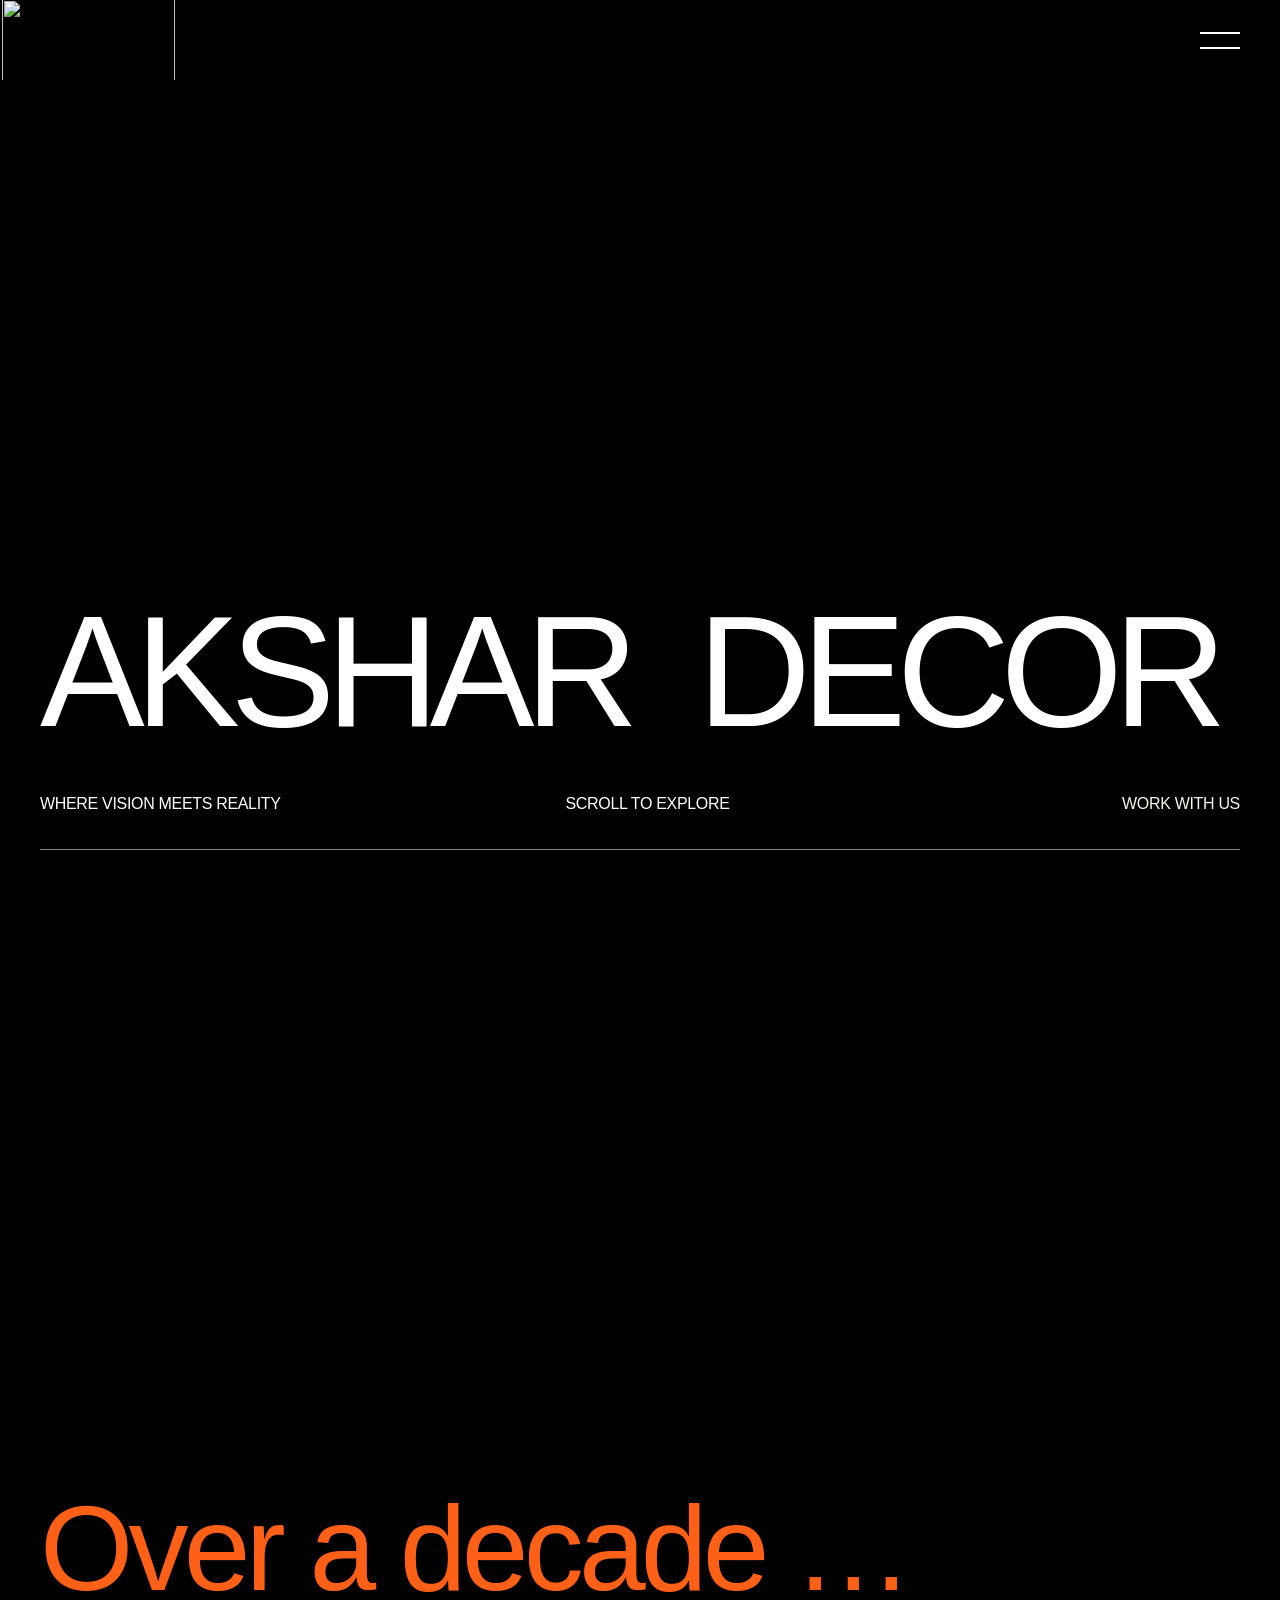
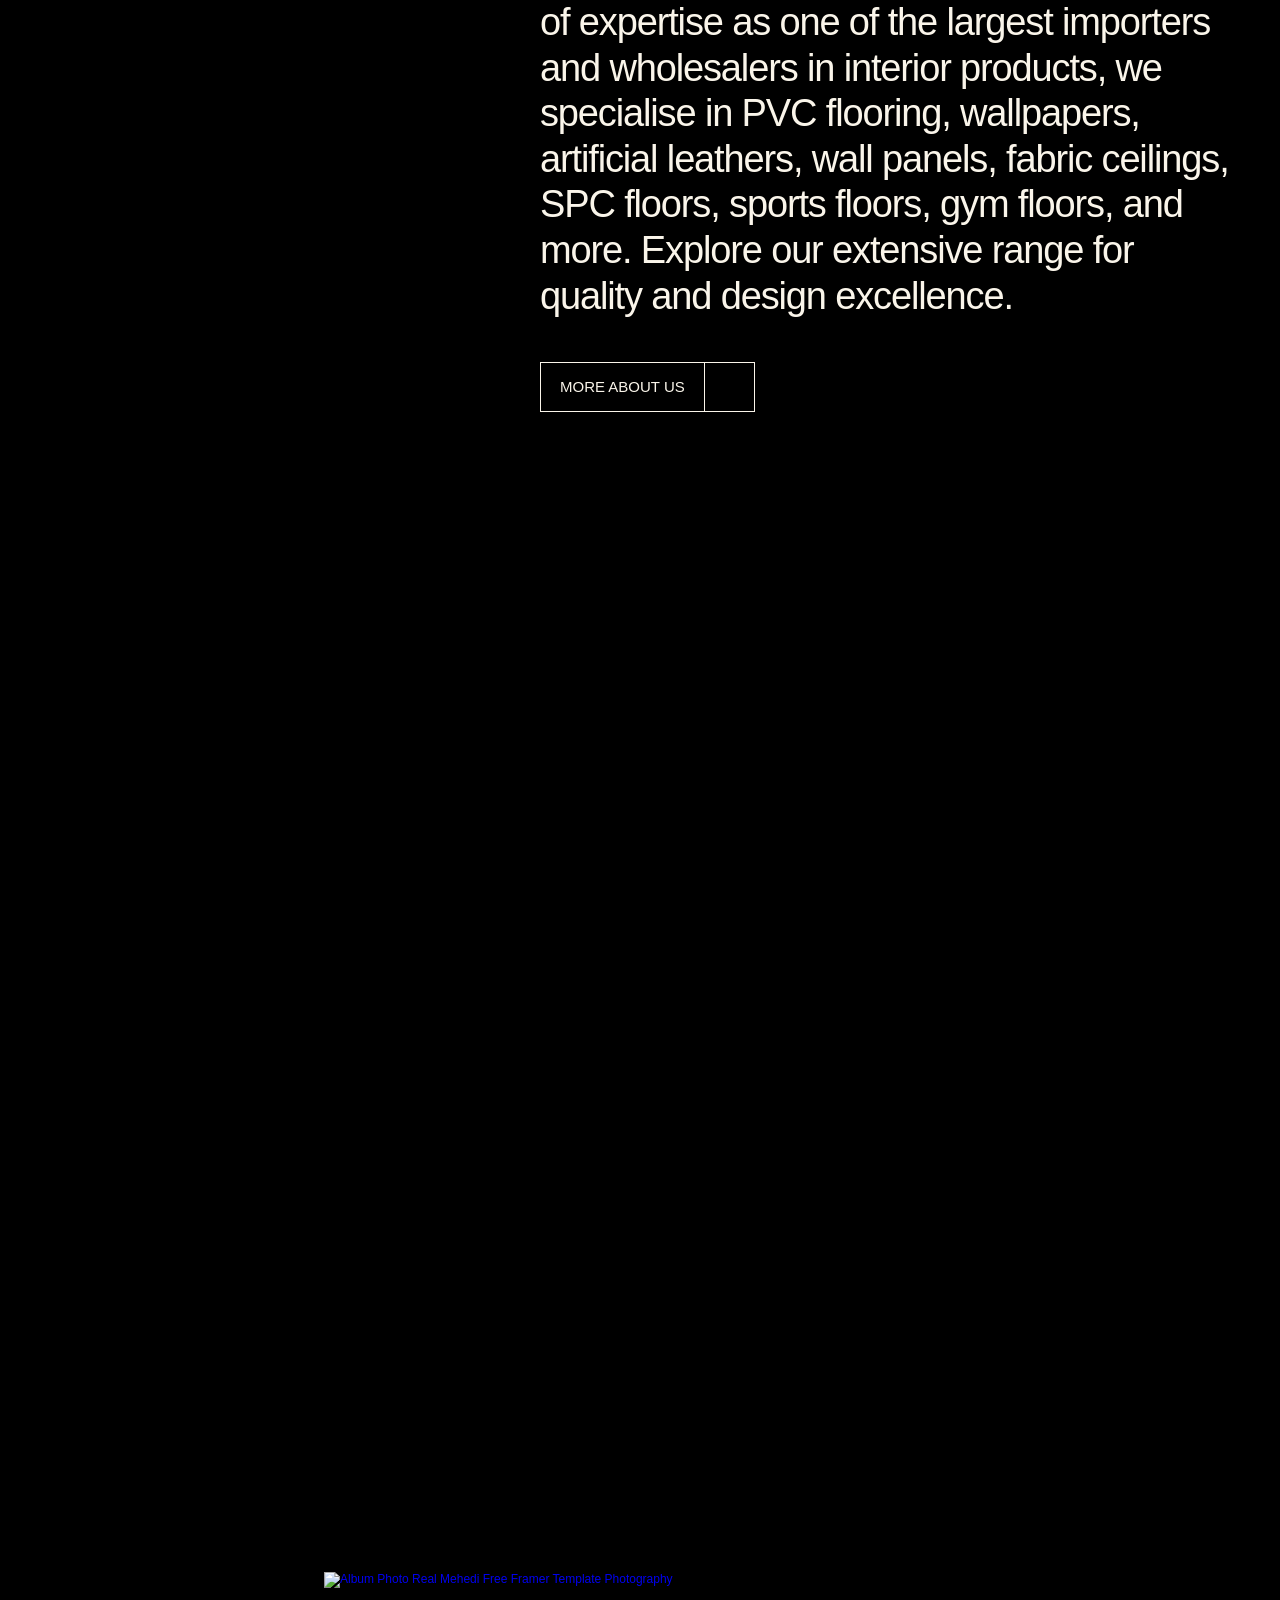
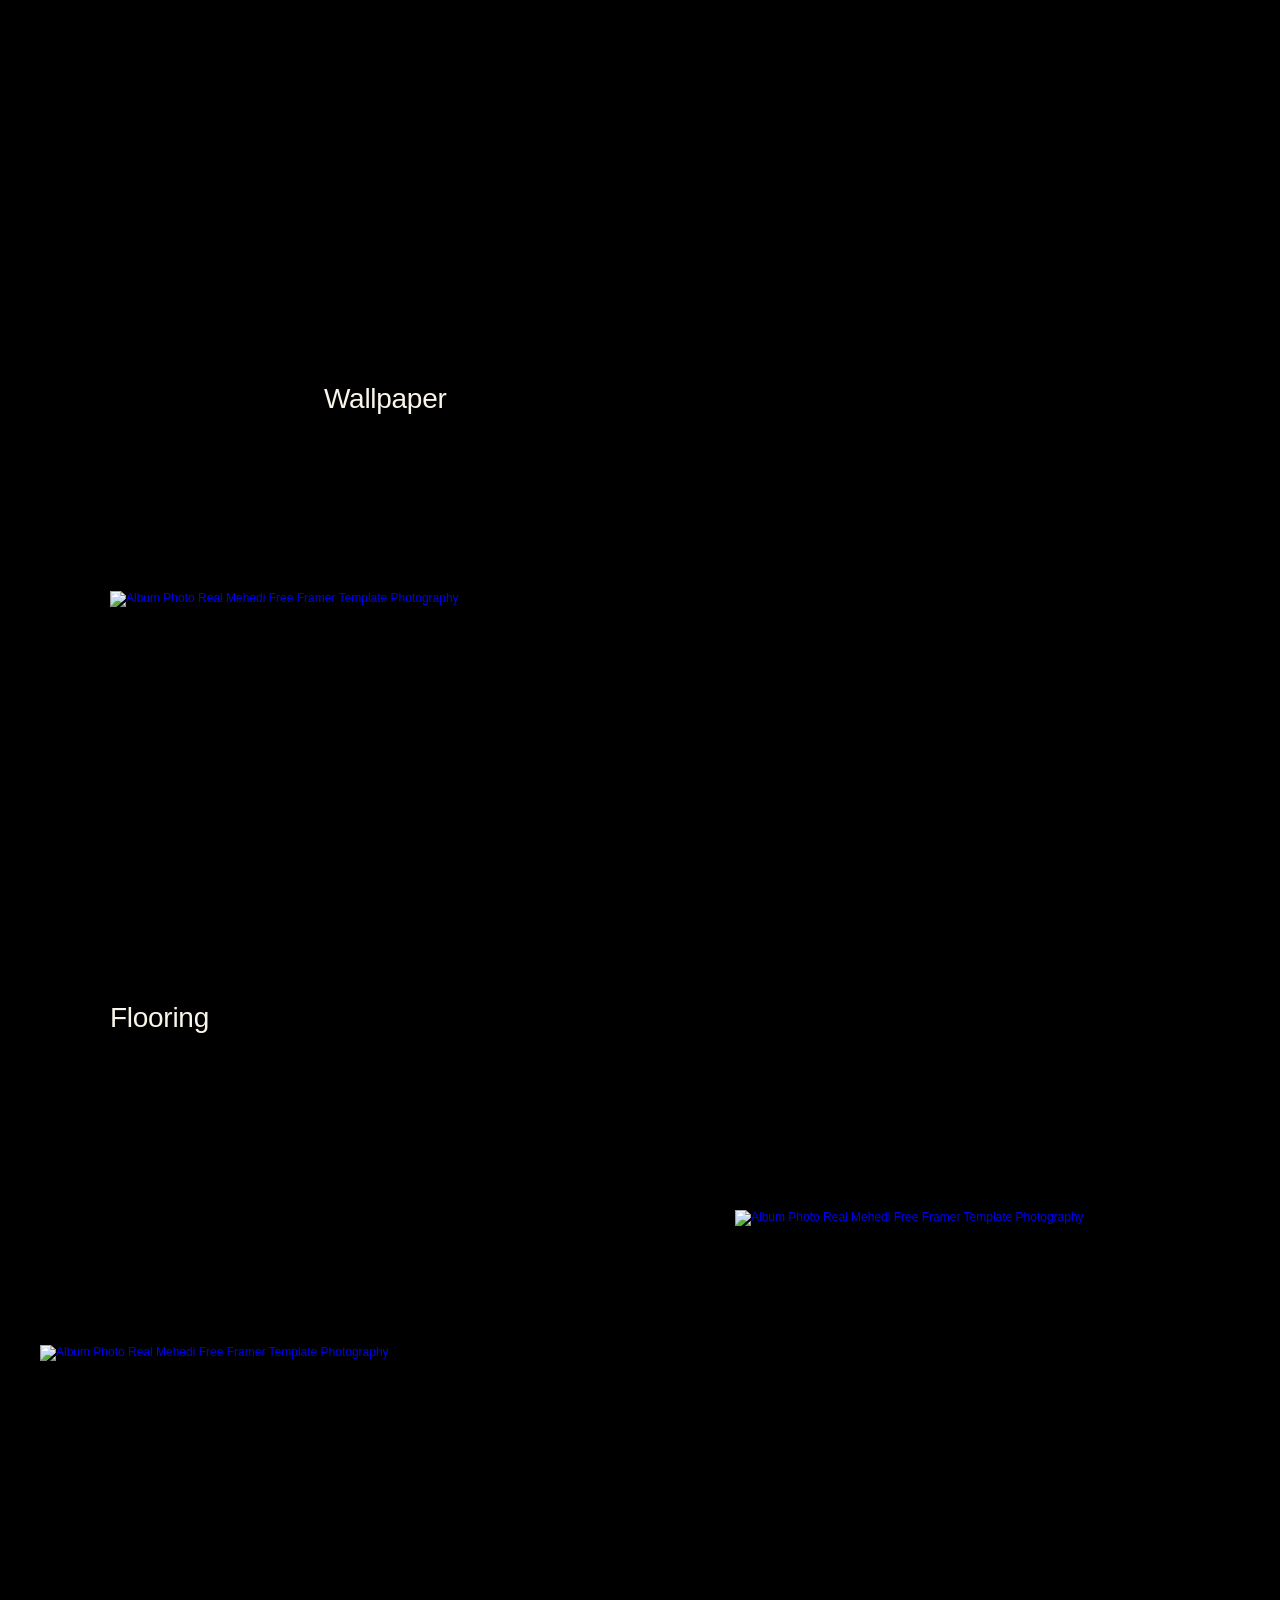
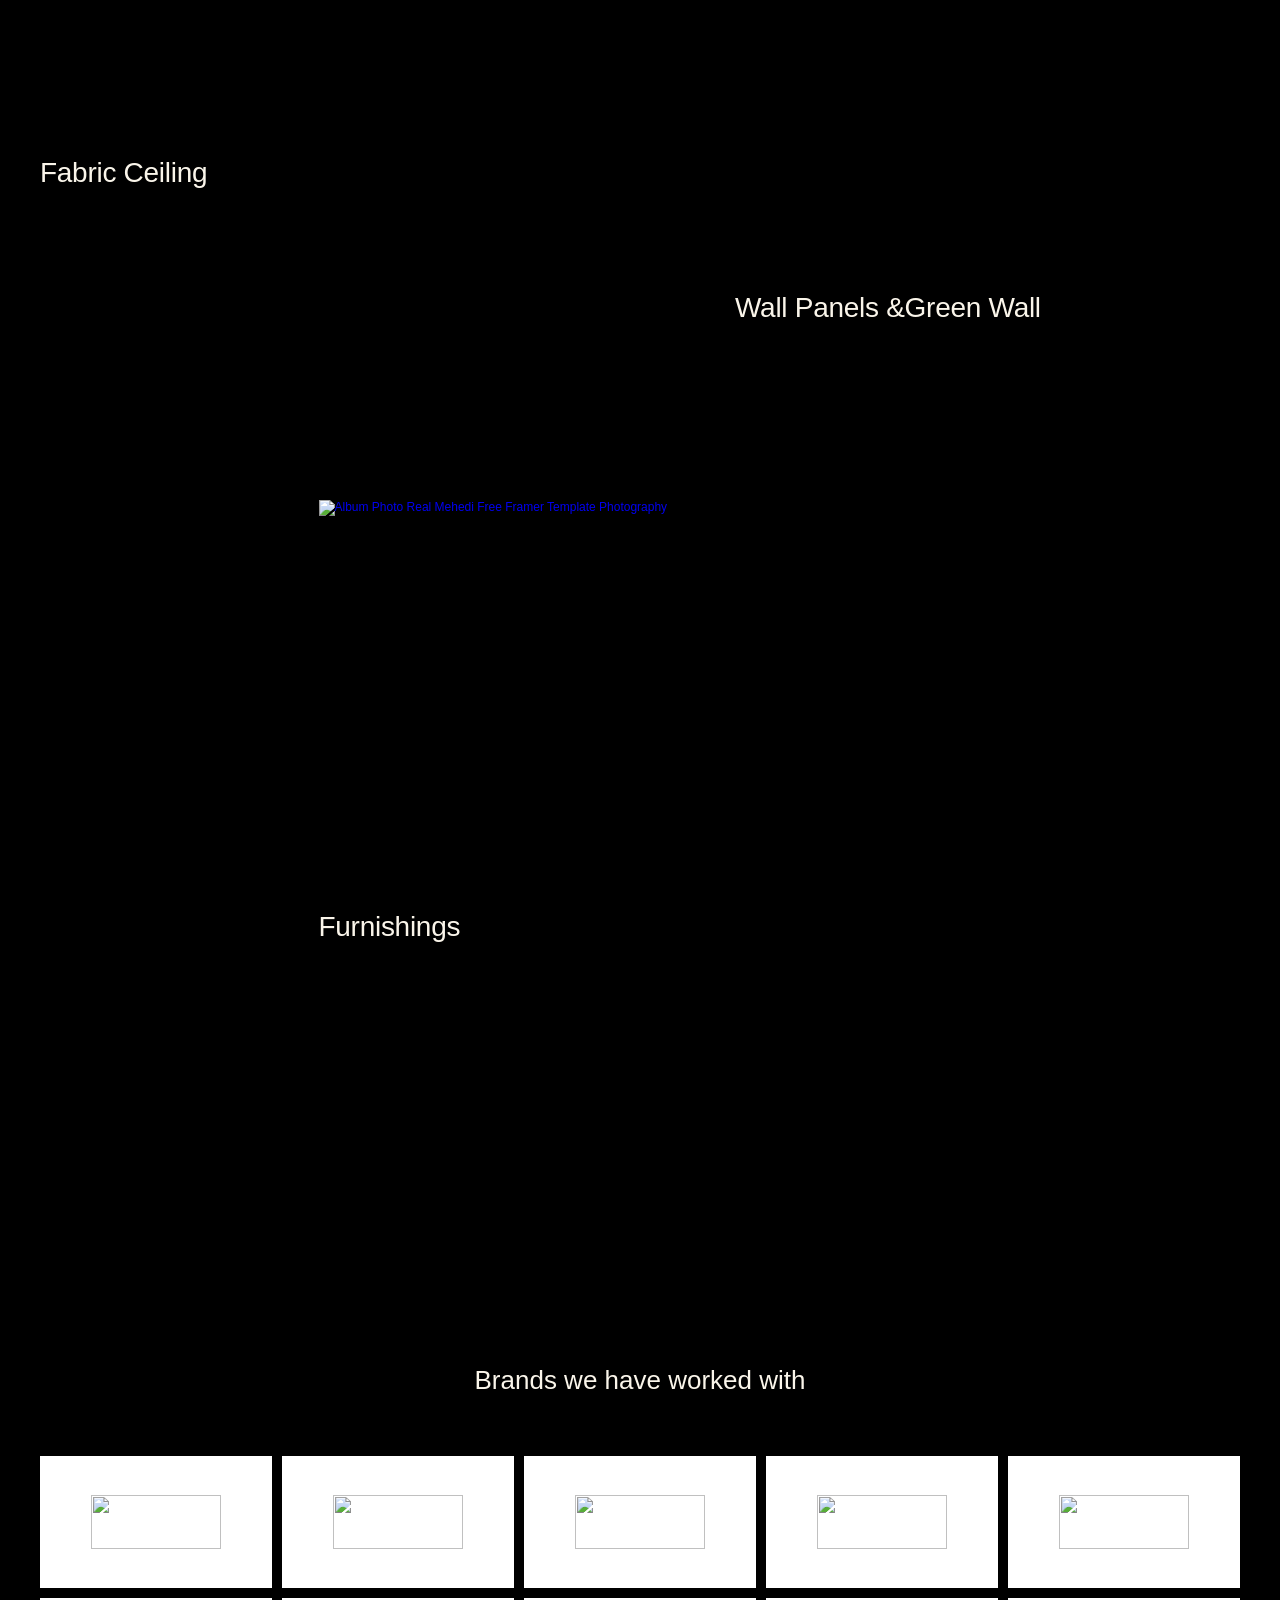
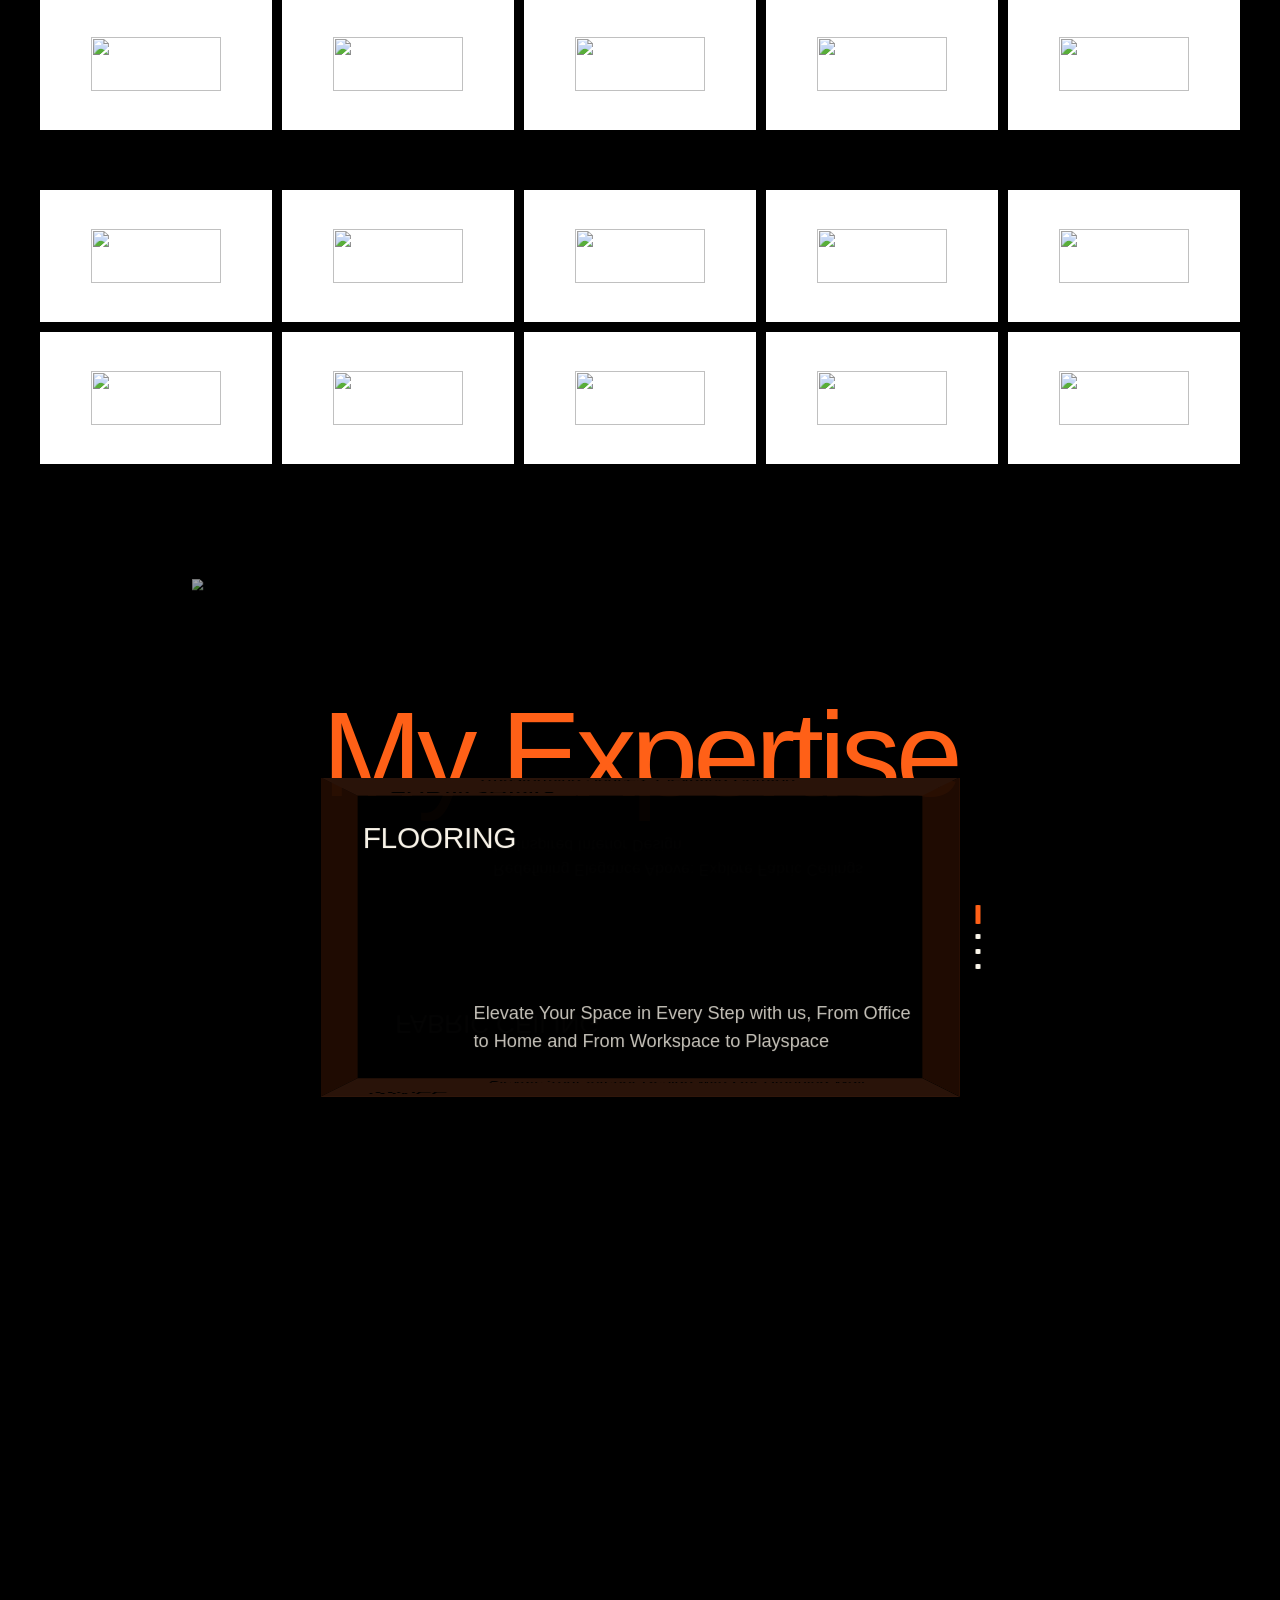
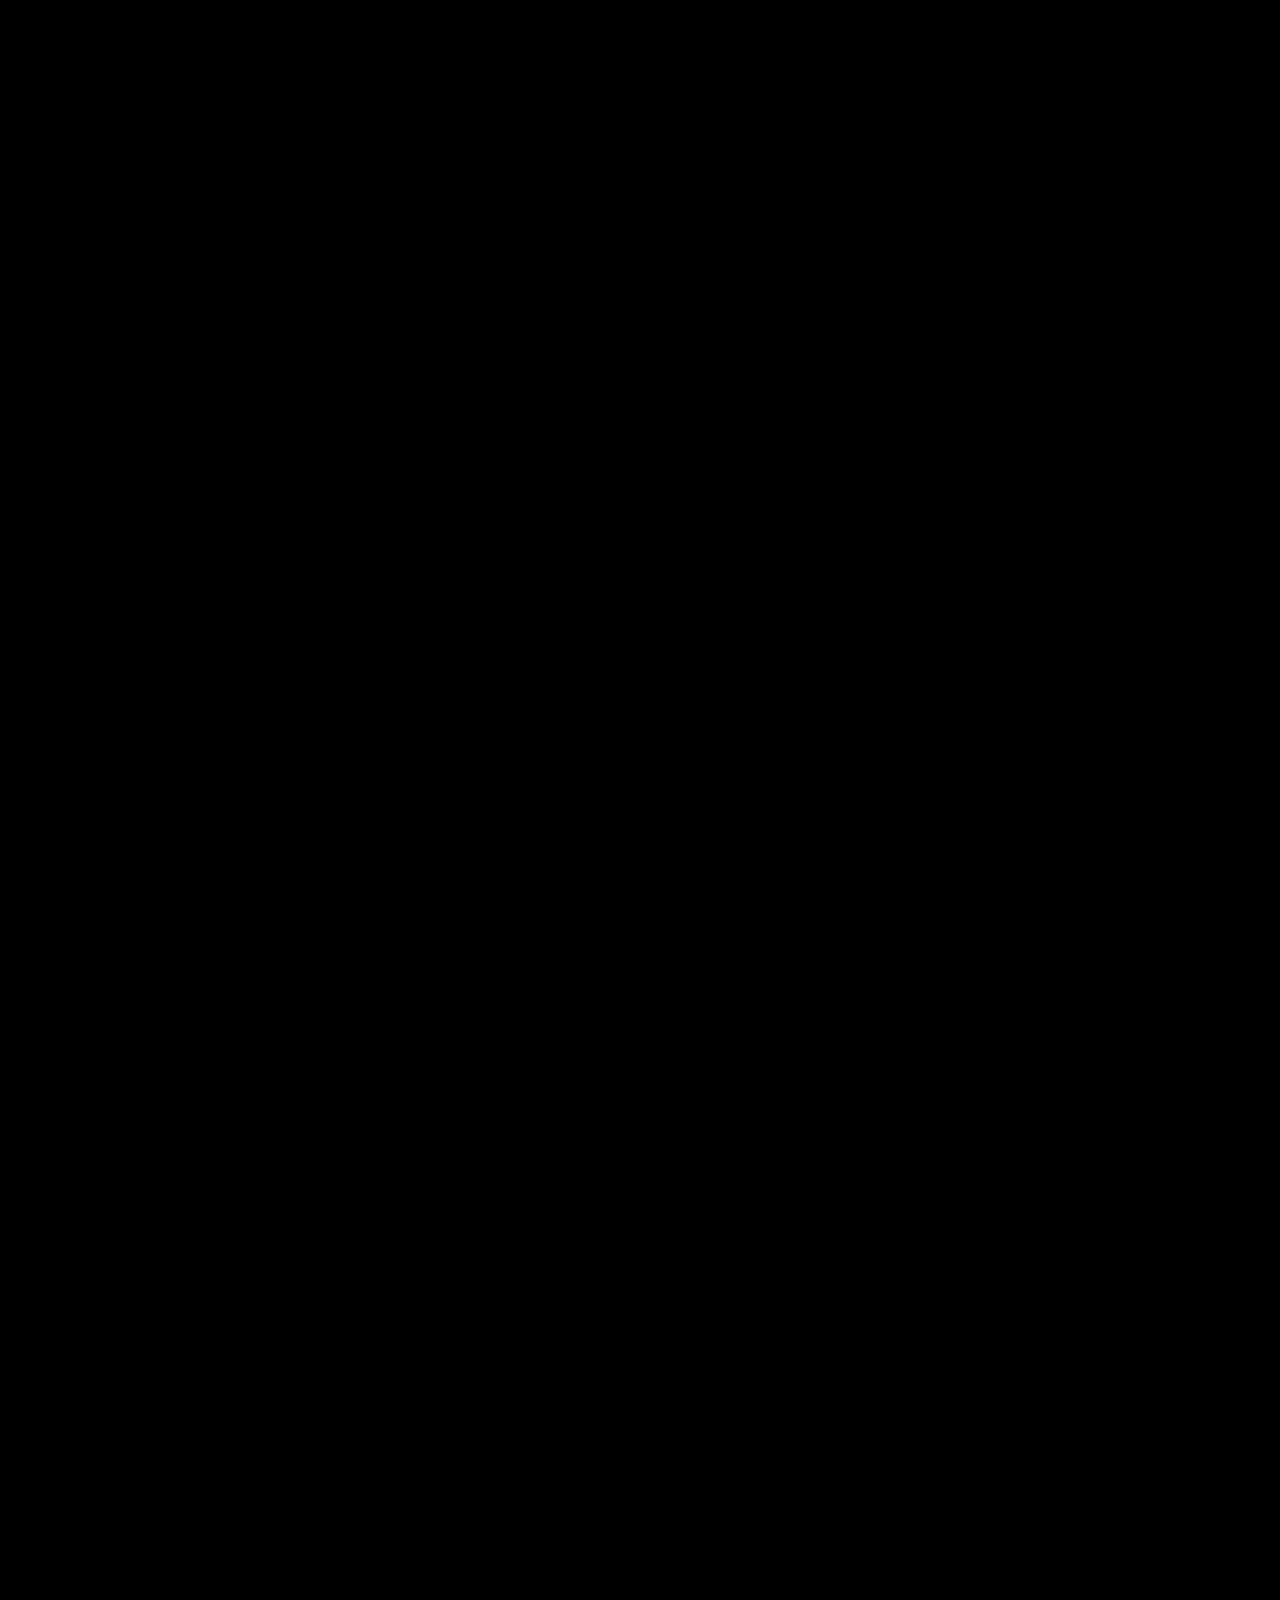
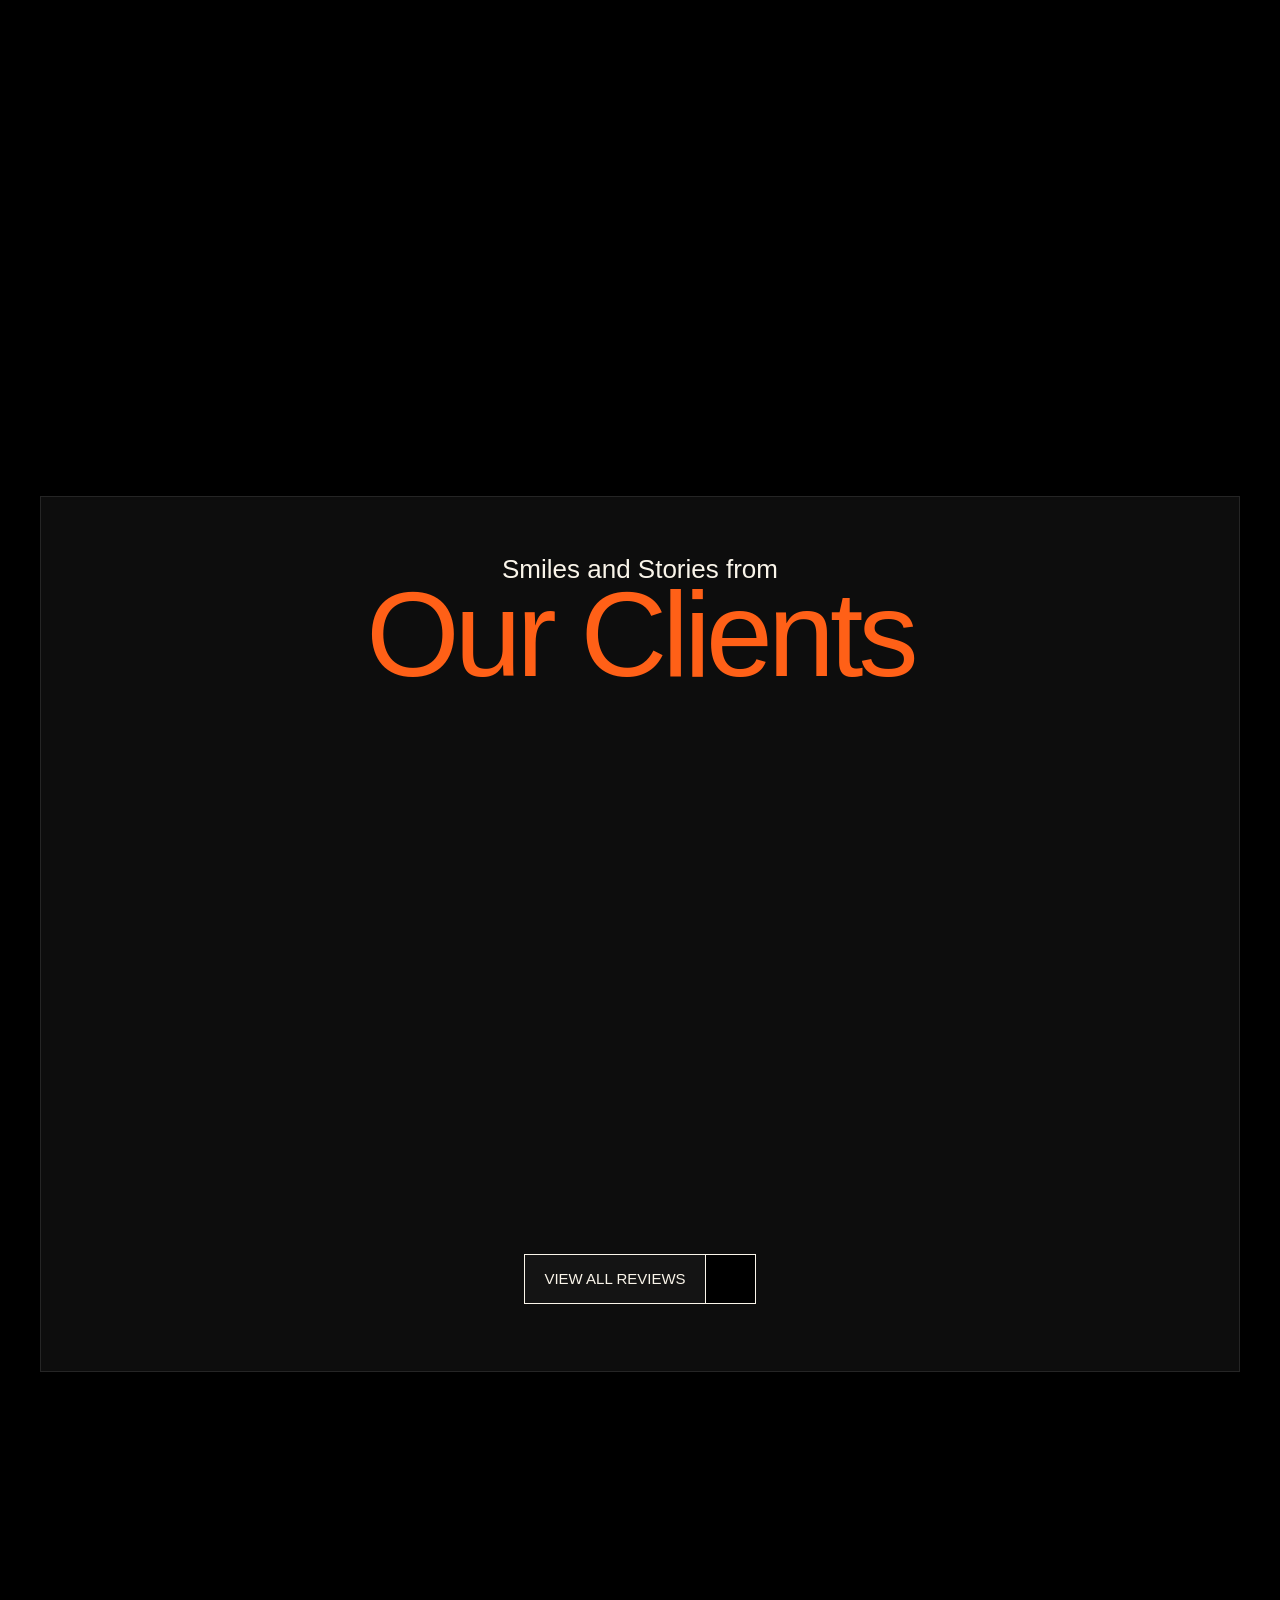
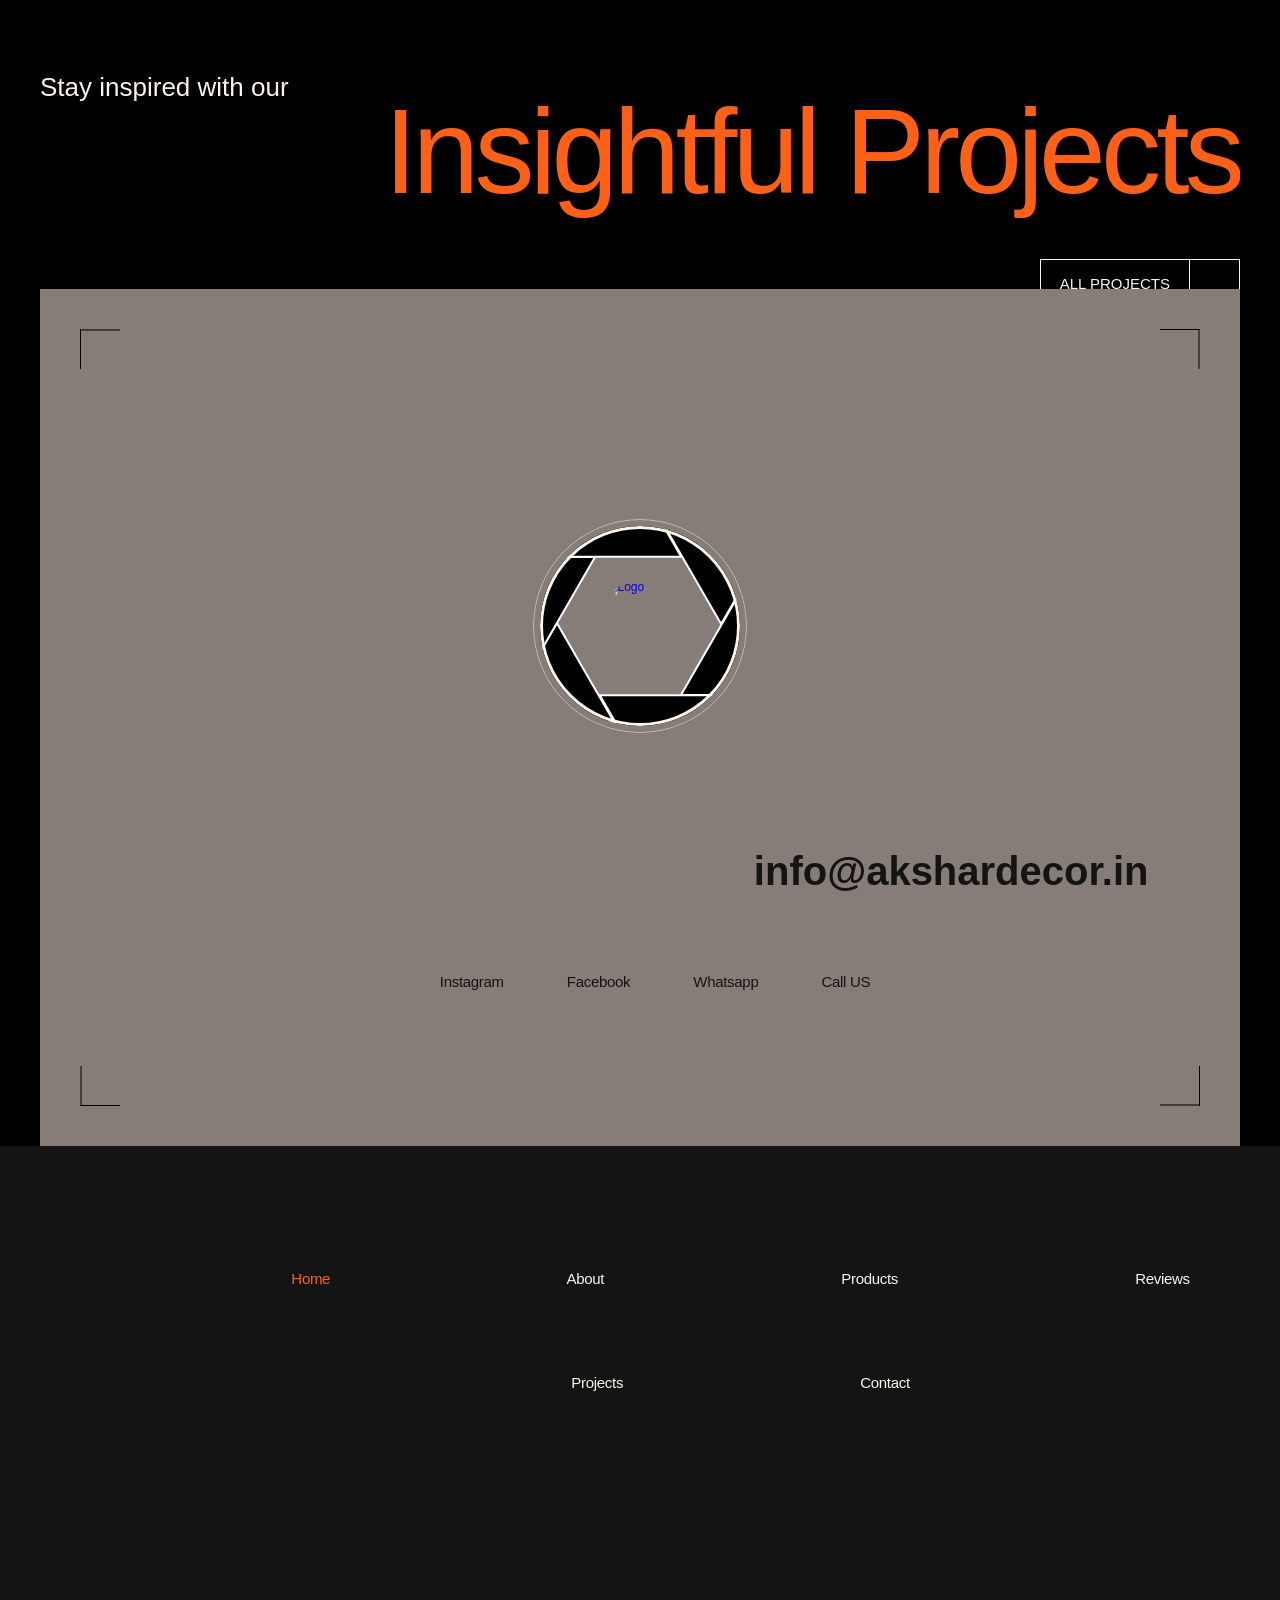
==== commit d3fe6094: "Update index.html" ====
--- a/index.html
+++ b/index.html
@@ -1,7 +1,17 @@
 <!doctype html>
 <html lang="en-US">
     <head>
+	<!-- Google tag (gtag.js) -->
+	<script async src="https://www.googletagmanager.com/gtag/js?id=G-4117R7256X"></script>
+	<script>
+	 window.dataLayer = window.dataLayer || [];
+  	function gtag(){dataLayer.push(arguments);}
+  	gtag('js', new Date());
+
+  	gtag('config', 'G-4117R7256X');
+	</script>
         <link rel="stylesheet" href="style.css">
+	<meta name="google-site-verification" content="FDYzMTFFY6goksV-5hf7Fm--JIT_RX8nZrIPVsqUShY" />
 
         <meta charset="utf-8">
         <!-- Start of headStart -->
